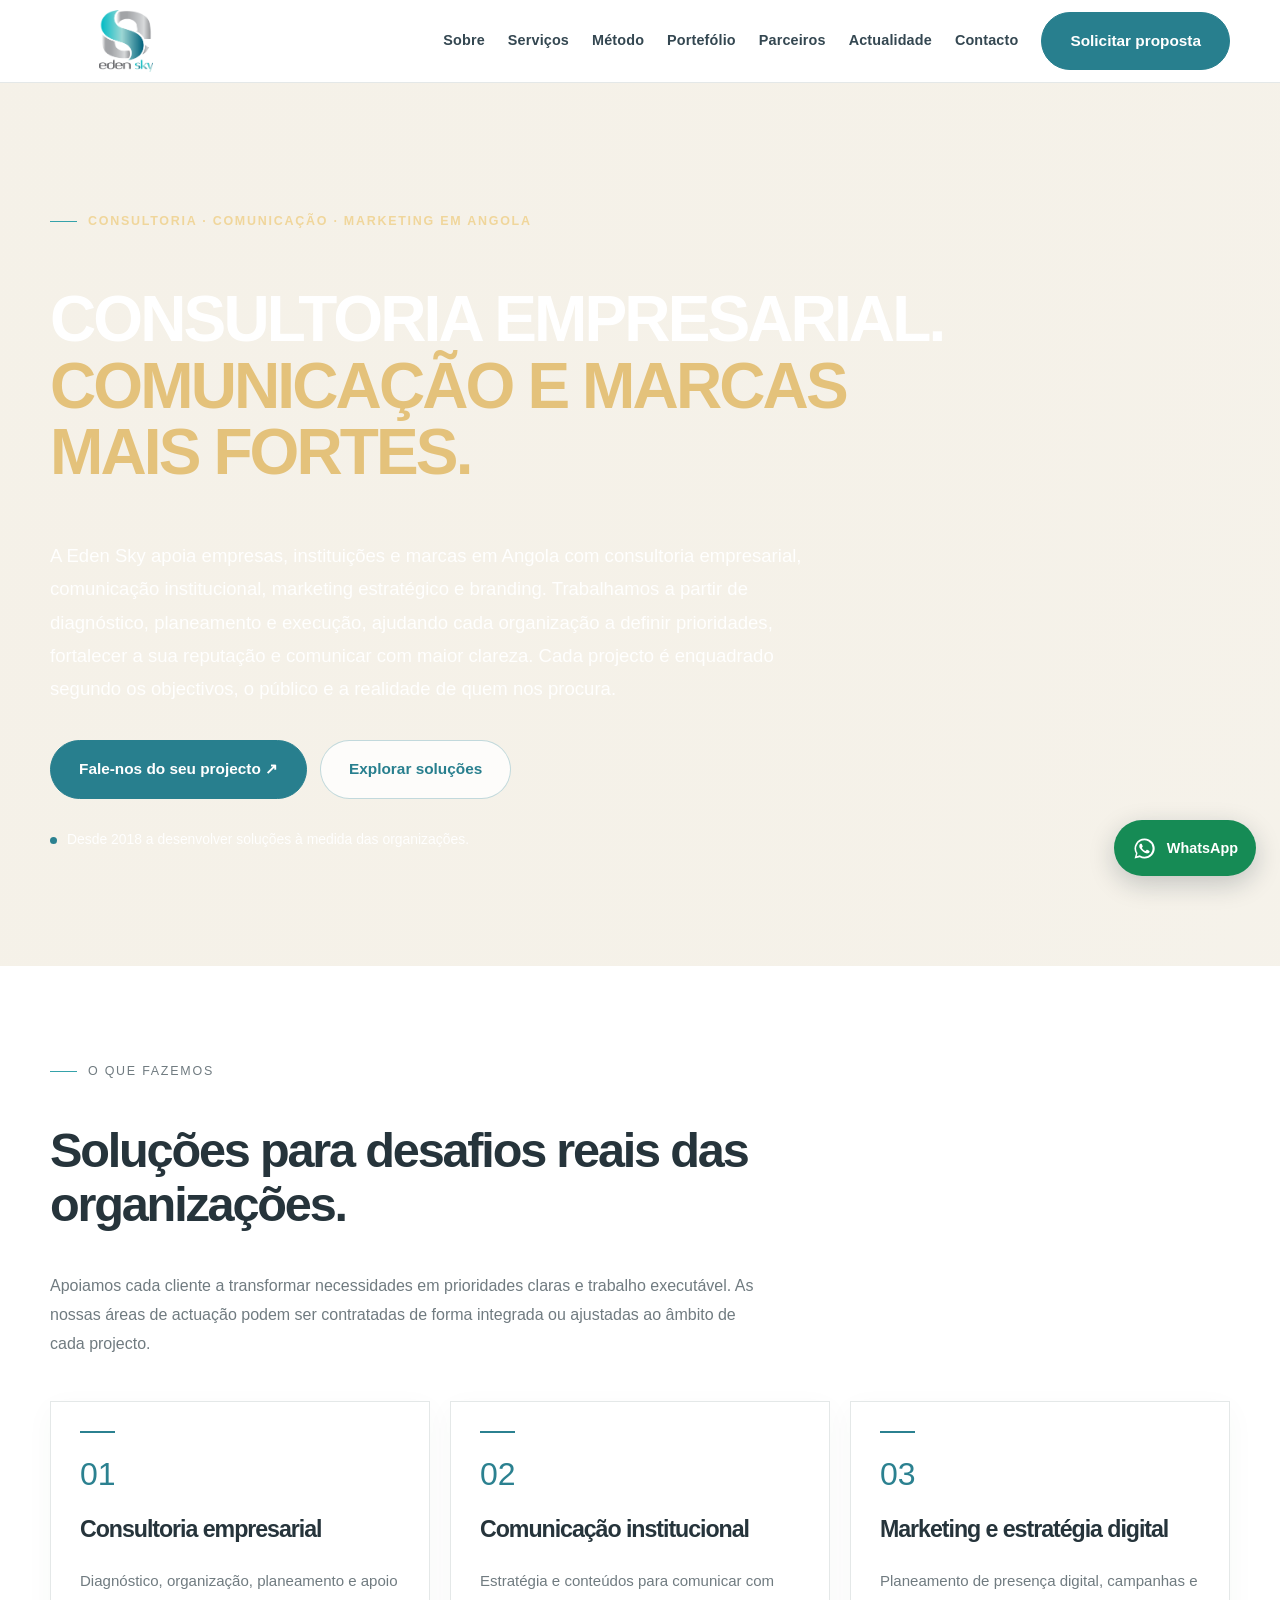
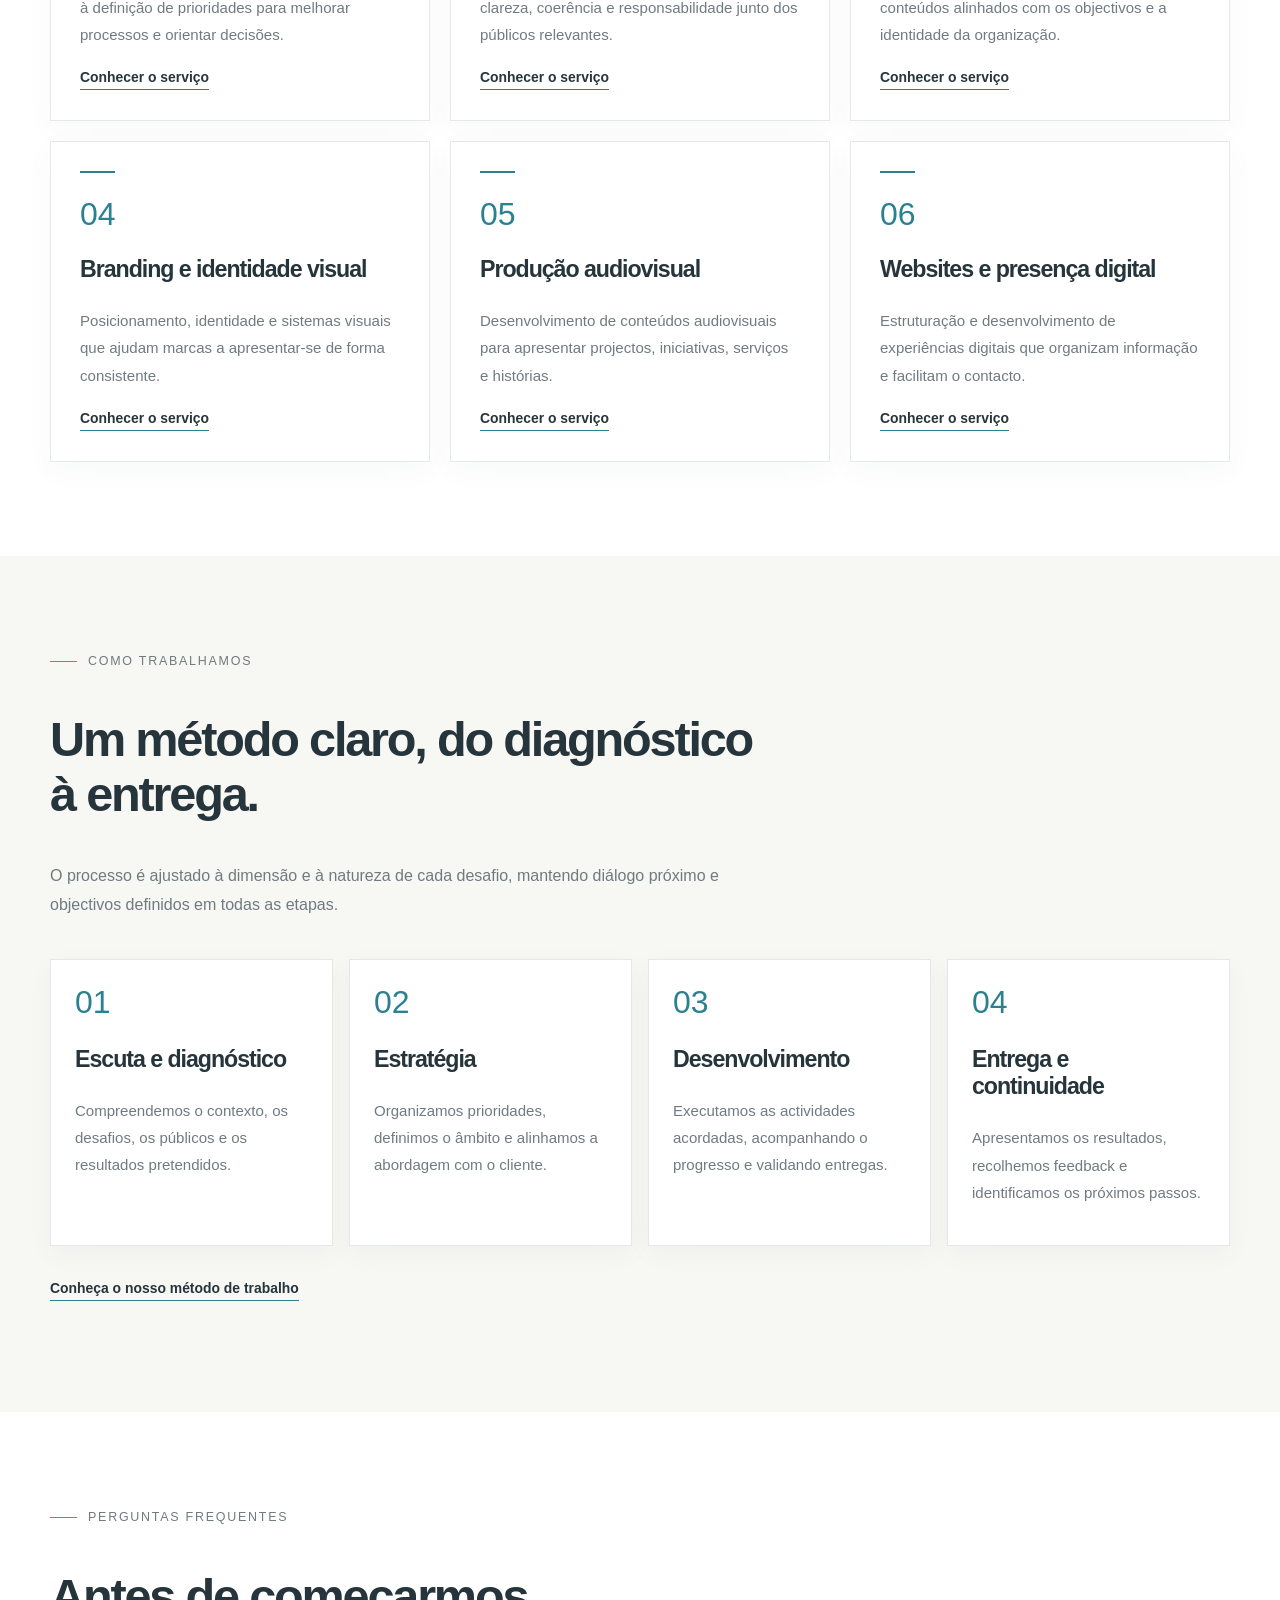
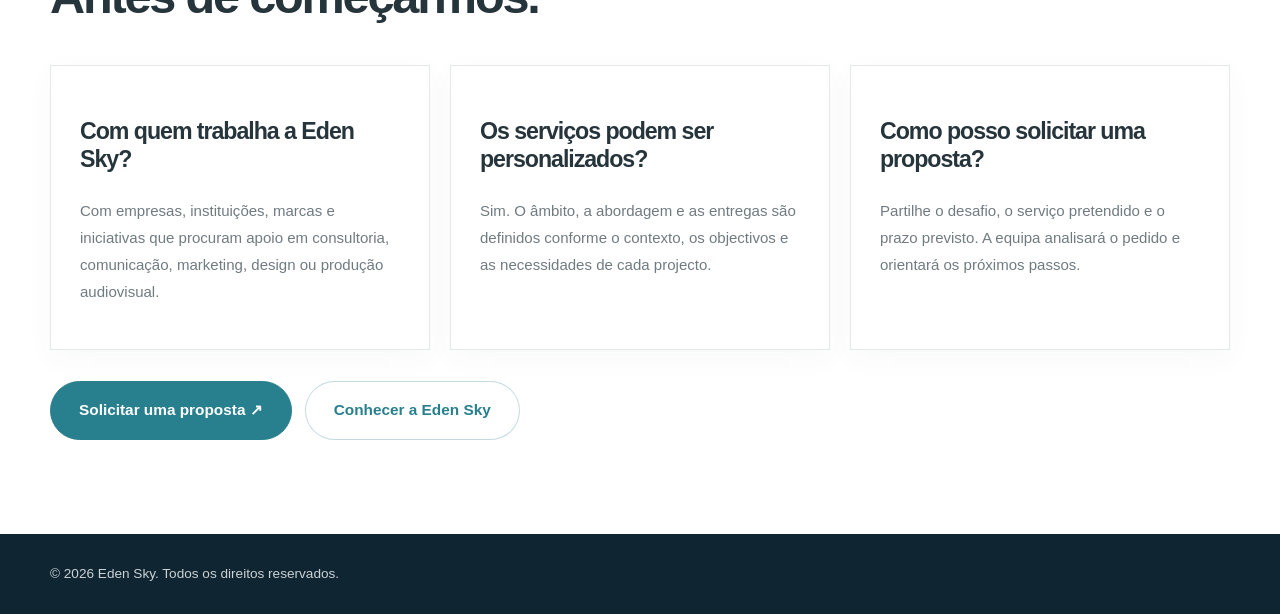
==== index.html @ 1483eb72 "perf: prioritize critical homepage assets" ====
<!doctype html>
<html lang="pt-AO">
<head>
<meta charset="utf-8">
<meta name="viewport" content="width=device-width,initial-scale=1,viewport-fit=cover">
<meta name="theme-color" content="#174A3B">
<meta name="color-scheme" content="light">
<meta name="robots" content="index,follow">
<title>Consultoria Empresarial e Comunicação em Angola | Eden Sky</title>
<meta name="description" content="Consultoria empresarial, comunicação institucional, marketing e branding em Angola. A Eden Sky fortalece marcas com estratégia e soluções digitais.">
<meta property="og:type" content="website">
<meta property="og:locale" content="pt_AO">
<meta name="twitter:title" content="Eden Sky — Sua marca, nosso compromisso">
<meta name="twitter:description" content="Estratégia, criatividade e comunicação para impulsionar organizações.">
<link rel="canonical" href="https://www.edensky.co.ao/">
<meta property="og:url" content="https://www.edensky.co.ao/">
<meta name="twitter:image" content="https://raw.githubusercontent.com/nadbeatz/edensky/main/26412A63-7F95-4921-A54F-D824207280FA.png">
<meta property="og:title" content="Eden Sky | Consultoria Empresarial, Comunicação e Branding">
<meta property="og:description" content="Consultoria empresarial, comunicação institucional, marketing e branding para empresas, instituições e marcas em Angola.">
<meta property="og:image" content="https://raw.githubusercontent.com/nadbeatz/edensky/main/26412A63-7F95-4921-A54F-D824207280FA.png">
<meta name="twitter:card" content="summary_large_image">
<link rel="icon" type="image/png" href="/IMG_4649.png">

<link rel="preload" href="/assets/eden-sky-redesign.css" as="style"><link rel="stylesheet" href="/assets/eden-sky-redesign.css">

<script type="application/ld+json">
{
  "@context": "https://schema.org",
  "@graph": [
    {
      "@type": "Organization",
      "@id": "https://www.edensky.co.ao/#organization",
      "name": "Eden Sky",
      "url": "https://www.edensky.co.ao/",
      "description": "A Eden Sky oferece consultoria empresarial, comunicação institucional, marketing digital e branding em Angola. Estratégia e criatividade para fortalecer organizações e marcas.",
      "areaServed": {
        "@type": "Country",
        "name": "Angola"
      },
      "knowsAbout": [
        "Consultoria empresarial",
        "Comunicação institucional",
        "Marketing digital",
        "Branding",
        "Identidade visual",
        "Planeamento estratégico",
        "Produção audiovisual"
      ]
    },
    {
      "@type": "WebSite",
      "@id": "https://www.edensky.co.ao/#website",
      "name": "Eden Sky",
      "url": "https://www.edensky.co.ao/",
      "inLanguage": "pt-AO",
      "publisher": {
        "@id": "https://www.edensky.co.ao/#organization"
      }
    },
    {
      "@type": "WebPage",
      "@id": "https://www.edensky.co.ao/#webpage",
      "url": "https://www.edensky.co.ao/",
      "name": "Consultoria Empresarial e Comunicação em Angola | Eden Sky",
      "description": "A Eden Sky oferece consultoria empresarial, comunicação institucional, marketing digital e branding em Angola. Estratégia e criatividade para fortalecer organizações e marcas.",
      "inLanguage": "pt-AO",
      "isPartOf": {
        "@id": "https://www.edensky.co.ao/#website"
      },
      "about": {
        "@id": "https://www.edensky.co.ao/#organization"
      }
    },
    {
      "@type": "FAQPage",
      "mainEntity": [
        {
          "@type": "Question",
          "name": "Que tipo de organizações podem trabalhar com a Eden Sky?",
          "acceptedAnswer": {
            "@type": "Answer",
            "text": "Trabalhamos com organizações, instituições, marcas e iniciativas que procuram apoio em consultoria, comunicação, marketing, design ou produção audiovisual. O enquadramento é definido conforme cada necessidade."
          }
        },
        {
          "@type": "Question",
          "name": "Como posso solicitar uma proposta?",
          "acceptedAnswer": {
            "@type": "Answer",
            "text": "Entre em contacto e partilhe o objectivo, o serviço pretendido e, se possível, o prazo. A equipa poderá analisar o pedido e orientar os próximos passos."
          }
        },
        {
          "@type": "Question",
          "name": "A Eden Sky desenvolve soluções personalizadas?",
          "acceptedAnswer": {
            "@type": "Answer",
            "text": "Sim. A abordagem e as entregas são ajustadas ao contexto, aos objectivos e ao âmbito acordado para cada projecto."
          }
        },
        {
          "@type": "Question",
          "name": "Como começo a trabalhar convosco?",
          "acceptedAnswer": {
            "@type": "Answer",
            "text": "O primeiro passo é uma conversa para compreender o desafio. A partir daí, podem ser definidos o âmbito de trabalho e uma proposta adequada."
          }
        }
      ]
    }
  ]
}
</script>



</head>
<body>
<header class="site-header"><div class="wrap nav">
<a class="brand" href="/" aria-label="Eden Sky — início"><img src="/IMG_4649.png" alt="Logótipo Eden Sky" width="304" height="120" decoding="async" fetchpriority="high"></a>
<button class="menu-toggle" type="button" aria-expanded="false" aria-controls="nav-links" aria-label="Abrir menu">☰</button>
<nav class="nav-links" id="nav-links" aria-label="Navegação principal"><a href="/sobre/">Sobre</a><a href="/servicos/">Serviços</a><a href="/metodo/">Método</a><a href="/portfolio/">Portefólio</a><a href="/parceiros/">Parceiros</a><a href="/actualidade/">Actualidade</a><a href="/contacto/">Contacto</a><a class="btn" href="/contacto/#pedido">Solicitar proposta</a></nav>
</div></header>
<main id="inicio">
<section class="hero hero-clean hero-home"><div class="wrap hero-grid"><div class="hero-copy-block">
<p class="eyebrow">Consultoria · Comunicação · Marketing em Angola</p>
<h1>CONSULTORIA EMPRESARIAL. <span>COMUNICAÇÃO E MARCAS MAIS FORTES.</span></h1>
<p class="hero-copy">A Eden Sky apoia empresas, instituições e marcas em Angola com consultoria empresarial, comunicação institucional, marketing estratégico e branding. Trabalhamos a partir de diagnóstico, planeamento e execução, ajudando cada organização a definir prioridades, fortalecer a sua reputação e comunicar com maior clareza. Cada projecto é enquadrado segundo os objectivos, o público e a realidade de quem nos procura.</p>
<div class="hero-actions"><a class="btn" href="/contacto/#pedido">Fale-nos do seu projecto ↗</a><a class="btn outline" href="/servicos/">Explorar soluções</a></div>
<div class="hero-proof"><i></i><span>Desde 2018 a desenvolver soluções à medida das organizações.</span></div>
</div></div></section>
<section class="section" aria-labelledby="solucoes-title"><div class="wrap">
<div class="section-intro"><p class="eyebrow">O que fazemos</p><h2 id="solucoes-title">Soluções para desafios reais das organizações.</h2><p>Apoiamos cada cliente a transformar necessidades em prioridades claras e trabalho executável. As nossas áreas de actuação podem ser contratadas de forma integrada ou ajustadas ao âmbito de cada projecto.</p></div>
<div class="grid">
<article class="service"><span class="num">01</span><h3>Consultoria empresarial</h3><p>Diagnóstico, organização, planeamento e apoio à definição de prioridades para melhorar processos e orientar decisões.</p><a class="text-link" href="/servicos/">Conhecer o serviço</a></article>
<article class="service"><span class="num">02</span><h3>Comunicação institucional</h3><p>Estratégia e conteúdos para comunicar com clareza, coerência e responsabilidade junto dos públicos relevantes.</p><a class="text-link" href="/servicos/">Conhecer o serviço</a></article>
<article class="service"><span class="num">03</span><h3>Marketing e estratégia digital</h3><p>Planeamento de presença digital, campanhas e conteúdos alinhados com os objectivos e a identidade da organização.</p><a class="text-link" href="/servicos/">Conhecer o serviço</a></article>
<article class="service"><span class="num">04</span><h3>Branding e identidade visual</h3><p>Posicionamento, identidade e sistemas visuais que ajudam marcas a apresentar-se de forma consistente.</p><a class="text-link" href="/servicos/">Conhecer o serviço</a></article>
<article class="service"><span class="num">05</span><h3>Produção audiovisual</h3><p>Desenvolvimento de conteúdos audiovisuais para apresentar projectos, iniciativas, serviços e histórias.</p><a class="text-link" href="/servicos/">Conhecer o serviço</a></article>
<article class="service"><span class="num">06</span><h3>Websites e presença digital</h3><p>Estruturação e desenvolvimento de experiências digitais que organizam informação e facilitam o contacto.</p><a class="text-link" href="/servicos/">Conhecer o serviço</a></article>
</div></div></section>
<section class="section ivory" aria-labelledby="metodo-title"><div class="wrap">
<div class="section-intro"><p class="eyebrow">Como trabalhamos</p><h2 id="metodo-title">Um método claro, do diagnóstico à entrega.</h2><p>O processo é ajustado à dimensão e à natureza de cada desafio, mantendo diálogo próximo e objectivos definidos em todas as etapas.</p></div>
<div class="process-grid">
<article class="step"><span>01</span><h3>Escuta e diagnóstico</h3><p>Compreendemos o contexto, os desafios, os públicos e os resultados pretendidos.</p></article>
<article class="step"><span>02</span><h3>Estratégia</h3><p>Organizamos prioridades, definimos o âmbito e alinhamos a abordagem com o cliente.</p></article>
<article class="step"><span>03</span><h3>Desenvolvimento</h3><p>Executamos as actividades acordadas, acompanhando o progresso e validando entregas.</p></article>
<article class="step"><span>04</span><h3>Entrega e continuidade</h3><p>Apresentamos os resultados, recolhemos feedback e identificamos os próximos passos.</p></article>
</div><p style="margin-top:28px"><a class="text-link" href="/metodo/">Conheça o nosso método de trabalho</a></p>
</div></section>
<section class="section" aria-labelledby="faq-title"><div class="wrap">
<div class="section-intro"><p class="eyebrow">Perguntas frequentes</p><h2 id="faq-title">Antes de começarmos.</h2></div>
<div class="grid">
<article class="card"><h3>Com quem trabalha a Eden Sky?</h3><p>Com empresas, instituições, marcas e iniciativas que procuram apoio em consultoria, comunicação, marketing, design ou produção audiovisual.</p></article>
<article class="card"><h3>Os serviços podem ser personalizados?</h3><p>Sim. O âmbito, a abordagem e as entregas são definidos conforme o contexto, os objectivos e as necessidades de cada projecto.</p></article>
<article class="card"><h3>Como posso solicitar uma proposta?</h3><p>Partilhe o desafio, o serviço pretendido e o prazo previsto. A equipa analisará o pedido e orientará os próximos passos.</p></article>
</div><div class="hero-actions"><a class="btn" href="/contacto/#pedido">Solicitar uma proposta ↗</a><a class="btn secondary" href="/sobre/">Conhecer a Eden Sky</a></div>
</div></section>
</main>
<footer><div class="wrap foot"><span>© <span id="year">2026</span> Eden Sky. Todos os direitos reservados.</span></div></footer>



<a class="whatsapp-float" href="https://wa.me/244923914152?text=Olá%20Eden%20Sky!%20Gostaria%20de%20mais%20informações." target="_blank" rel="noopener noreferrer" aria-label="Falar com a Eden Sky pelo WhatsApp">
 <svg viewBox="0 0 32 32" aria-hidden="true"><path d="M16.02 3.2A12.72 12.72 0 0 0 5.08 22.4L3.3 28.9l6.66-1.75A12.8 12.8 0 1 0 16.02 3.2Zm0 23.3c-1.98 0-3.92-.53-5.62-1.54l-.4-.24-3.95 1.04 1.05-3.85-.26-.42a10.5 10.5 0 1 1 9.18 5.01Zm5.76-7.87c-.32-.16-1.9-.94-2.2-1.05-.3-.11-.52-.16-.74.16-.22.32-.84 1.05-1.03 1.27-.19.22-.38.24-.7.08-.32-.16-1.36-.5-2.6-1.6-.96-.85-1.6-1.9-1.79-2.22-.19-.32-.02-.5.14-.66.14-.14.32-.38.49-.57.16-.19.22-.32.32-.54.11-.22.06-.4-.03-.57-.08-.16-.73-1.75-1-2.4-.26-.63-.53-.54-.73-.55h-.62c-.22 0-.57.08-.87.4-.3.32-1.14 1.11-1.14 2.7s1.17 3.13 1.33 3.35c.16.22 2.3 3.52 5.57 4.94.78.34 1.39.55 1.86.7.78.25 1.49.21 2.05.13.63-.1 1.9-.78 2.17-1.54.27-.76.27-1.41.19-1.55-.08-.14-.3-.22-.62-.38Z"/></svg>
 <span>WhatsApp</span>
</a>

<script src="/assets/js/cms-public.js" defer></script>
<script>
(()=>{const b=document.querySelector('.menu-toggle'),n=document.querySelector('.nav-links');if(!b||!n)return;const close=()=>{n.classList.remove('open');b.setAttribute('aria-expanded','false');b.setAttribute('aria-label','Abrir menu');document.body.classList.remove('menu-open')};b.addEventListener('click',()=>{const open=n.classList.toggle('open');b.setAttribute('aria-expanded',String(open));b.setAttribute('aria-label',open?'Fechar menu':'Abrir menu');document.body.classList.toggle('menu-open',open)});n.querySelectorAll('a').forEach(a=>a.addEventListener('click',close));document.addEventListener('keydown',e=>{if(e.key==='Escape')close()});window.addEventListener('resize',()=>{if(window.innerWidth>760)close()})})();
</script></body></html>
---- assets/eden-sky-redesign.css ----
:root{--navy:#174A3B;--navy-2:#205B46;--gold:#b69a67;--ivory:#f5f1e8;--white:#fff;--ink:#25323a;--muted:#68747a;--line:#e7e1d6;--shadow:0 18px 50px rgba(23,74,59,.08);--serif:Georgia,"Times New Roman",serif;--sans:"DM Sans",Arial,sans-serif}
*{box-sizing:border-box}html{scroll-behavior:smooth;scroll-padding-top:88px}body{margin:0;background:#fff;color:var(--ink);font:16px/1.72 var(--sans);-webkit-font-smoothing:antialiased}img{max-width:100%;height:auto}a{color:inherit}button,input,select,textarea{font:inherit}.wrap{width:min(1180px,calc(100% - 52px));margin-inline:auto}.site-header{position:sticky;top:0;z-index:100;background:rgba(255,255,255,.96);backdrop-filter:blur(14px);border-bottom:1px solid var(--line)}.nav{height:82px;display:flex;align-items:center;justify-content:space-between;gap:26px}.brand img{width:152px;max-height:62px;object-fit:contain;display:block}.nav-links{display:flex;align-items:center;gap:clamp(14px,1.8vw,27px)}.nav-links a:not(.btn){text-decoration:none;color:#344751;font-size:.9rem;font-weight:600;letter-spacing:.01em}.nav-links a[aria-current=page],.nav-links a:not(.btn):hover{color:var(--gold)}.btn{display:inline-flex;align-items:center;justify-content:center;min-height:48px;padding:12px 22px;border-radius:2px;border:1px solid var(--navy);background:var(--navy);color:white;text-decoration:none;font-size:.85rem;font-weight:700;letter-spacing:.035em;transition:background .2s,border-color .2s,transform .2s}.btn:hover{background:var(--navy-2);border-color:var(--navy-2);transform:translateY(-1px)}.btn.secondary{background:transparent;color:var(--navy);border-color:#b8b1a4}.btn.secondary:hover{background:var(--ivory)}.menu-toggle{display:none;border:1px solid var(--line);background:#fff;border-radius:2px;width:46px;height:46px;color:var(--navy);font-size:1.35rem}.hero{position:relative;isolation:isolate;overflow:hidden;background:var(--ivory);padding:102px 0 90px}.hero:before{content:"";position:absolute;inset:0;z-index:-1;background:linear-gradient(90deg,rgba(245,241,232,.97) 0%,rgba(245,241,232,.92) 48%,rgba(245,241,232,.58) 100%)}.hero:after{content:"";position:absolute;z-index:-1;right:0;top:0;width:38%;height:100%;background:linear-gradient(135deg,transparent 0 48%,rgba(182,154,103,.13) 48% 49%,transparent 49% 100%)}.hero-grid{display:grid;grid-template-columns:1.15fr .85fr;align-items:center;gap:60px}.hero h1,.page-hero h1{font:normal clamp(2.8rem,5vw,5.25rem)/1.04 var(--serif);letter-spacing:-.035em;color:var(--navy);max-width:790px}.hero h1 span,.page-hero h1 span{color:var(--gold)}.eyebrow{margin:0 0 19px;color:#8a7144;font-size:.72rem;font-weight:800;letter-spacing:.19em;text-transform:uppercase}.eyebrow:before{content:"";display:inline-block;width:27px;height:1px;background:var(--gold);vertical-align:middle;margin-right:11px}.hero-copy,.lead{max-width:650px;color:#56636a;font-size:1.08rem;margin:21px 0 0}.hero-actions{display:flex;gap:13px;flex-wrap:wrap;margin-top:31px}.hero-proof{margin-top:30px;color:#657078;font-size:.87rem}.hero-proof:before{content:"";display:inline-block;width:7px;height:7px;margin-right:10px;border-radius:50%;background:var(--gold)}.hero-visual{min-height:390px;position:relative;display:flex;align-items:center;justify-content:center}.hero-visual img{width:100%;max-height:410px;object-fit:cover;box-shadow:var(--shadow);border:10px solid rgba(255,255,255,.8)}.section{padding:94px 0}.section.ivory{background:var(--ivory)}.section.dark{background:var(--navy);color:#fff}.section.dark h2,.section.dark h3{color:#fff}.section h2{font:normal clamp(2.1rem,3.8vw,3.5rem)/1.12 var(--serif);color:var(--navy);letter-spacing:-.02em}.section h3{font:normal 1.45rem/1.22 var(--serif);color:var(--navy)}.section-intro{max-width:720px}.section-intro p{color:var(--muted)}.grid{display:grid;grid-template-columns:repeat(3,minmax(0,1fr));gap:20px;margin-top:42px}.card,.service,.step,.work-card,.partner-card{padding:29px;background:#fff;border:1px solid var(--line);box-shadow:0 8px 28px rgba(23,74,59,.035)}.card .num,.num{font:normal 2rem var(--serif);color:var(--gold);display:block;margin-bottom:18px}.card p,.service p,.step p,.work-card p,.partner-card p{color:var(--muted);font-size:.94rem}.service{position:relative;min-height:250px;transition:transform .2s,box-shadow .2s}.service:hover,.work-card:hover{transform:translateY(-3px);box-shadow:var(--shadow)}.service:before{content:"";display:block;width:35px;height:2px;background:var(--gold);margin-bottom:23px}.text-link{color:var(--navy);font-size:.87rem;font-weight:700;text-decoration:none;border-bottom:1px solid var(--gold);padding-bottom:4px}.process-grid{display:grid;grid-template-columns:repeat(4,minmax(0,1fr));gap:16px;margin-top:40px}.step{padding:24px}.step span{font:normal 2rem var(--serif);color:var(--gold)}.portfolio-head{display:flex;align-items:end;justify-content:space-between;gap:24px}.portfolio-grid{display:grid;grid-template-columns:repeat(3,minmax(0,1fr));gap:20px;margin-top:38px}.work-card{padding:0;overflow:hidden;transition:transform .2s,box-shadow .2s}.work-art{min-height:190px;background:linear-gradient(135deg,#e9e2d4,#f8f5ee);display:flex;align-items:end;padding:23px}.work-art strong{font:normal 1.8rem var(--serif);color:var(--navy)}.work-meta{padding:23px}.work-meta small{font-size:.7rem;letter-spacing:.14em;color:#967a49;text-transform:uppercase;font-weight:800}.work-meta h3{margin-top:8px}.partner-grid{display:grid;grid-template-columns:repeat(4,minmax(0,1fr));gap:13px;margin-top:32px}.partner-grid span{display:flex;align-items:center;justify-content:center;text-align:center;min-height:80px;padding:17px;border:1px solid var(--line);background:white;color:#51616a;font-size:.86rem;font-weight:600}.contact-section{background:var(--ivory)}.contact-grid{display:grid;grid-template-columns:1fr 1fr;gap:45px;align-items:start}.contact-list{list-style:none;margin:25px 0 0;padding:0}.contact-list li{margin:10px 0;color:#58656c}.contact-list a{color:var(--navy);font-weight:700;text-decoration:none}.form-card{background:#fff;border:1px solid var(--line);padding:32px;box-shadow:var(--shadow)}.form-card>p{color:var(--muted);margin:9px 0 22px}.form-grid{display:grid;grid-template-columns:1fr 1fr;gap:14px}.field{display:grid;gap:7px;margin:9px 0}.field.full{grid-column:1/-1}.field label{font-size:.82rem;font-weight:700;color:#41525b}.field input,.field select,.field textarea{width:100%;padding:12px 13px;border:1px solid #dcd7cd;border-radius:0;background:#fff;color:var(--ink);min-height:47px}.field textarea{min-height:120px;resize:vertical}.form-card .btn{width:100%;margin-top:13px}.form-hint{font-size:.77rem;color:var(--muted);margin-top:12px}.form-status{min-height:1.4em;color:#315b48;font-weight:700;font-size:.86rem;margin-top:12px}footer{padding:28px 0;background:#102532;color:#cbd2d3;font-size:.85rem}footer .foot{display:flex;align-items:center;justify-content:space-between;gap:16px;flex-wrap:wrap}footer a{color:#d8c49d;text-decoration:none}.page-hero{padding:85px 0 68px;background:var(--ivory);border-bottom:1px solid var(--line)}.page-hero .lead{max-width:780px}.mist{background:#f8f7f3}

/* Hero backgrounds — visual identity */
.hero-home,.page-hero.contact-hero,.page-hero.method-hero{position:relative;isolation:isolate;overflow:hidden;background-size:cover;background-position:center;background-repeat:no-repeat;border-bottom:0}
.hero-home{background-image:url("/26412A63-7F95-4921-A54F-D824207280FA.png");padding:118px 0 104px;min-height:560px;display:flex;align-items:center}
.hero-home:before,.page-hero.contact-hero:before,.page-hero.method-hero:before{content:"";position:absolute;inset:0;z-index:-1}
.hero-home:before{background:linear-gradient(90deg,rgba(5,39,31,.86) 0%,rgba(5,39,31,.67) 48%,rgba(5,39,31,.16) 100%)}
.hero-home:after{display:none}
.hero-home .hero-grid{grid-template-columns:minmax(0,1fr)}
.hero-home .hero-copy-block{max-width:790px}
.hero-home h1,.page-hero.contact-hero h1,.page-hero.method-hero h1{color:#fff}
.hero-home h1 span,.page-hero.contact-hero h1 span,.page-hero.method-hero h1 span{color:#e4c27b}
.hero-home .eyebrow,.page-hero.contact-hero .eyebrow,.page-hero.method-hero .eyebrow{color:#f0d69b}
.hero-home .hero-copy,.hero-home .hero-proof,.page-hero.contact-hero .lead,.page-hero.method-hero .lead{color:rgba(255,255,255,.94)}
.page-hero.contact-hero{background-image:url("/4AC8A320-0DA1-49CF-8B8D-DD6BD84B1FF9.png");padding:112px 0 94px;min-height:440px;display:flex;align-items:center}
.page-hero.method-hero{background-image:url("/method-strategy.webp");padding:112px 0 94px;min-height:440px;display:flex;align-items:center}
.page-hero.contact-hero:before{background:linear-gradient(90deg,rgba(5,39,31,.88) 0%,rgba(5,39,31,.70) 52%,rgba(5,39,31,.25) 100%)}
.page-hero.method-hero:before{background:linear-gradient(90deg,rgba(5,39,31,.88) 0%,rgba(5,39,31,.70) 52%,rgba(5,39,31,.25) 100%)}
.page-hero.contact-hero .wrap,.page-hero.method-hero .wrap{position:relative;z-index:1;width:min(100% - 44px,1180px)}
@media(max-width:760px){
 .hero-home{min-height:510px;padding:84px 0 72px;background-position:58% center}
 .page-hero.contact-hero,.page-hero.method-hero{min-height:390px;padding:76px 0 62px;background-position:center}
 .hero-home .hero-copy,.page-hero.contact-hero .lead,.page-hero.method-hero .lead{font-size:1rem}
}

@media(max-width:950px){.nav-links{gap:12px}.nav-links a:not(.btn){font-size:.83rem}.hero-grid{gap:35px}.process-grid{grid-template-columns:repeat(2,1fr)}}
@media(max-width:760px){.wrap{width:calc(100% - 34px)}.nav{height:70px}.brand img{width:125px;max-height:52px}.menu-toggle{display:grid;place-items:center}.nav-links{display:none;position:absolute;top:70px;left:0;right:0;padding:13px 22px 23px;background:#fff;border-bottom:1px solid var(--line);box-shadow:0 16px 30px rgba(23,74,59,.12);flex-direction:column;align-items:stretch;gap:0;max-height:calc(100dvh - 70px);overflow:auto}.nav-links.open{display:flex}.nav-links a:not(.btn){min-height:48px;padding:12px 3px;border-bottom:1px solid var(--line);font-size:.98rem}.nav-links .btn{margin-top:14px}.hero{padding:66px 0 58px}.hero-grid{grid-template-columns:1fr;gap:30px}.hero h1,.page-hero h1{font-size:clamp(2.6rem,11vw,4rem)}.hero-visual{min-height:0;max-height:300px;overflow:hidden}.hero-visual img{max-height:300px}.section{padding:65px 0}.grid,.portfolio-grid,.contact-grid{grid-template-columns:1fr;gap:14px}.service,.card,.step{padding:23px}.process-grid{grid-template-columns:1fr 1fr}.partner-grid{grid-template-columns:repeat(2,minmax(0,1fr))}.form-card{padding:22px}.form-grid{grid-template-columns:1fr}.field.full{grid-column:auto}.portfolio-head{display:block}.hero-actions .btn{width:100%}.page-hero{padding:62px 0 48px}footer .foot{align-items:flex-start;flex-direction:column}}
@media(max-width:390px){.process-grid,.partner-grid{grid-template-columns:1fr}.hero h1,.page-hero h1{font-size:2.5rem}}
@media(prefers-reduced-motion:reduce){html{scroll-behavior:auto}*,*:before,*:after{transition:none!important}}

/* Eden Sky — Home: composição editorial e responsiva */
.hero{position:relative;isolation:isolate;overflow:hidden}
.hero-grid{grid-template-columns:minmax(0,1.08fr) minmax(300px,.92fr);gap:clamp(34px,6vw,88px);align-items:center}
.hero-visual{position:relative;width:100%;max-width:570px;margin:0;justify-self:end;isolation:isolate;min-height:0;display:block}
.hero-main-image{display:block;width:100%;aspect-ratio:1.16/1;max-height:none;object-fit:cover;object-position:center;border-radius:24px;box-shadow:0 28px 75px rgba(20,75,87,.19);border:8px solid rgba(255,255,255,.86)}
.hero-image-caption{position:absolute;left:-28px;bottom:28px;display:flex;align-items:center;gap:13px;padding:15px 20px;border:1px solid rgba(255,255,255,.8);border-radius:14px;background:rgba(255,255,255,.96);box-shadow:0 15px 42px rgba(20,75,87,.16);backdrop-filter:blur(12px)}
.caption-mark{display:grid;place-items:center;width:43px;height:43px;border-radius:10px;background:linear-gradient(135deg,#28745A,#174A3B);color:white;font:800 .9rem Manrope}
.hero-image-caption strong,.hero-image-caption small{display:block}
.hero-image-caption strong{font:800 .9rem Manrope;color:var(--ink)}
.hero-image-caption small{margin-top:3px;color:var(--muted);font-size:.76rem}
.hero-detail-image{position:absolute;z-index:2;right:-24px;top:-24px;width:118px;height:118px;object-fit:cover;border:7px solid white;border-radius:18px;box-shadow:0 12px 35px rgba(20,75,87,.18)}
.hero-tag{position:absolute;right:max(26px,calc((100vw - 1180px)/2));top:28px;color:#8a7144;font-size:.65rem;font-weight:800;letter-spacing:.2em}
.hero-orbit{position:absolute;right:-130px;top:50px;width:380px;height:380px;border:1px solid rgba(182,154,103,.18);border-radius:50%;pointer-events:none}
.hero-orbit span{position:absolute;inset:32px;border:1px solid rgba(182,154,103,.13);border-radius:50%}
@media(max-width:920px){.hero-grid{grid-template-columns:1fr}.hero-visual{justify-self:center;max-width:520px;margin:4px auto 0}.hero-image-caption{left:12px}.hero-tag{display:none}}
@media(max-width:760px){.hero-visual{width:100%;max-width:440px;margin-top:12px}.hero-main-image{aspect-ratio:1.18/1;border-radius:18px}.hero-detail-image{width:82px;height:82px;right:-7px;top:-12px;border-width:5px;border-radius:14px}.hero-image-caption{left:9px;bottom:12px;padding:10px 13px;gap:9px;border-radius:11px}.caption-mark{width:35px;height:35px;border-radius:8px;font-size:.75rem}.hero-image-caption strong{font-size:.8rem}.hero-image-caption small{font-size:.68rem}}
@media(max-width:390px){.hero-detail-image{width:70px;height:70px}.hero-image-caption{padding:9px 10px}.hero-image-caption small{max-width:165px}}


/* Home simplificada: sem imagens pesadas nem fontes externas */
.hero-clean{padding:clamp(76px,10vw,132px) 0 clamp(76px,9vw,116px);background:var(--ivory)}
.hero-clean:before{background:linear-gradient(110deg,rgba(245,241,232,.99),rgba(245,241,232,.94) 72%,rgba(245,241,232,.82))}
.hero-clean:after{width:24%;opacity:.55}
.hero-clean .hero-grid{display:block;max-width:1180px}
.hero-clean .hero-copy-block{max-width:930px}
.hero-clean .hero h1{max-width:880px}
.hero-clean .hero-copy{max-width:790px}
.hero-clean .hero-actions{margin-top:34px}
.hero-clean .hero-proof{margin-top:28px}
@media(max-width:760px){.hero-clean{padding:68px 0 64px}.hero-clean .hero-copy-block{max-width:none}.hero-clean .hero-actions{gap:10px}.hero-clean .hero-actions .btn{width:100%}}

/* Botão flutuante WhatsApp — tamanho e posicionamento responsivos */
.whatsapp-float{
  position:fixed;right:24px;bottom:24px;z-index:120;
  display:inline-flex;align-items:center;justify-content:center;gap:10px;
  min-width:56px;min-height:56px;padding:0 18px;
  border:0;border-radius:999px;background:#168b55;color:#fff;
  box-shadow:0 8px 26px rgba(16,37,50,.22);
  font:600 .9rem/1 var(--sans);text-decoration:none;
  transition:transform .2s ease,background .2s ease,box-shadow .2s ease;
}
.whatsapp-float:hover{background:#117747;color:#fff;transform:translateY(-2px);box-shadow:0 11px 30px rgba(16,37,50,.26)}
.whatsapp-float:focus-visible{outline:3px solid #b69a67;outline-offset:4px}
.whatsapp-float svg{display:block;flex:0 0 25px;width:25px;height:25px;max-width:25px;max-height:25px;fill:currentColor}
.whatsapp-float span{display:inline}
@media(max-width:600px){
  .whatsapp-float{right:16px;bottom:16px;min-width:54px;min-height:54px;padding:0 16px}
}


/* Actualidade — imagem editorial existente no repositório */
.page-hero.actualidade-hero{
  position:relative;isolation:isolate;overflow:hidden;min-height:420px;
  display:flex;align-items:center;
  background-image:linear-gradient(90deg,rgba(5,39,31,.90) 0%,rgba(5,39,31,.72) 52%,rgba(5,39,31,.22) 100%),url("/5A443C2A-9CD9-44D0-BDE6-1D3EEC86AE5A.png");
  background-size:cover;background-position:center;border-bottom:0;
}
.page-hero.actualidade-hero .eyebrow{color:#ead7a9}
.page-hero.actualidade-hero h1{color:#fff}
.page-hero.actualidade-hero h1 span{color:#e4c27b}
.page-hero.actualidade-hero .lead{color:rgba(255,255,255,.94)}
@media(max-width:760px){.page-hero.actualidade-hero{min-height:360px;background-position:58% center}}


/* Eden Sky — tipografia e linguagem visual inspiradas nas referências fornecidas */
@import url('https://fonts.googleapis.com/css2?family=Montserrat:wght@400;500;600;700;800;900&display=swap');

:root{
  --navy:#26343b;
  --navy-2:#1f7180;
  --gold:#2b8190;
  --ivory:#f7f7f4;
  --ink:#26343b;
  --muted:#707b80;
  --line:#e4e8e8;
  --shadow:0 18px 50px rgba(38,52,59,.09);
  --sans:'Montserrat',Arial,sans-serif;
  --serif:'Montserrat',Arial,sans-serif;
}
html,body,button,input,select,textarea{font-family:'Montserrat',Arial,sans-serif}
body{font-size:16px;line-height:1.75;color:#26343b}
h1,h2,h3,h4,.hero h1,.page-hero h1,.section h2,.section h3{
  font-family:'Montserrat',Arial,sans-serif;
  letter-spacing:-.045em;
}
.hero h1,.page-hero h1{
  font-weight:900;
  line-height:1.04;
  text-transform:uppercase;
  max-width:1000px;
}
.section h2{font-weight:800;line-height:1.12}
.section h3{font-weight:750;line-height:1.2}
.eyebrow{
  color:#287d8c;
  font-size:.78rem;
  font-weight:800;
  letter-spacing:.14em;
}
.eyebrow:before{background:#35a2aa}
.hero-copy,.lead,.section-intro p,.card p,.service p,.step p,.work-card p,.partner-card p{
  font-family:'Montserrat',Arial,sans-serif;
  color:#707b80;
  font-weight:400;
  line-height:1.8;
}
.hero-copy,.lead{font-size:clamp(1.02rem,1.45vw,1.22rem)}
.btn{
  min-height:58px;
  padding:15px 28px;
  border-radius:999px;
  background:#287f8e;
  border-color:#287f8e;
  font-family:'Montserrat',Arial,sans-serif;
  font-size:.96rem;
  font-weight:700;
  letter-spacing:0;
  text-transform:none;
}
.btn:hover{background:#216c79;border-color:#216c79}
.btn.secondary,.btn.outline{
  background:rgba(255,255,255,.78);
  color:#287f8e;
  border:1px solid rgba(40,127,142,.28);
}
.btn.secondary:hover,.btn.outline:hover{background:#edf5f5}
.nav-links a:not(.btn){font-family:'Montserrat',Arial,sans-serif;font-weight:600}
.partner-grid span{font-family:'Montserrat',Arial,sans-serif}
@media(max-width:760px){
  .hero h1,.page-hero h1{font-size:clamp(2.55rem,10.8vw,4.2rem);line-height:1.06}
  .hero-copy,.lead{font-size:1rem;line-height:1.8}
  .eyebrow{font-size:.69rem;letter-spacing:.11em}
  .btn{min-height:58px;font-size:.92rem}
}


/* Cabeçalho móvel compacto — logótipo alinhado à esquerda como na referência */
@media(max-width:760px){
  .site-header{height:80px;min-height:80px}
  .site-header .nav{
    height:80px;
    min-height:80px;
    padding-top:0;
    padding-bottom:0;
    align-items:center;
    justify-content:space-between;
  }
  .site-header .brand{
    display:flex;
    flex:0 0 auto;
    align-items:center;
    justify-content:flex-start;
    height:100%;
    min-width:0;
  }
  .site-header .brand img{
    display:block;
    width:72px;
    height:58px;
    max-height:58px;
    object-fit:contain;
    object-position:left center;
  }
  .site-header .menu-toggle{
    flex:0 0 46px;
    width:46px;
    height:46px;
    margin-left:auto;
  }
  .site-header .nav-links{top:80px}
}
---- assets/eden-sky-redesign.css ----
:root{--navy:#174A3B;--navy-2:#205B46;--gold:#b69a67;--ivory:#f5f1e8;--white:#fff;--ink:#25323a;--muted:#68747a;--line:#e7e1d6;--shadow:0 18px 50px rgba(23,74,59,.08);--serif:Georgia,"Times New Roman",serif;--sans:"DM Sans",Arial,sans-serif}
*{box-sizing:border-box}html{scroll-behavior:smooth;scroll-padding-top:88px}body{margin:0;background:#fff;color:var(--ink);font:16px/1.72 var(--sans);-webkit-font-smoothing:antialiased}img{max-width:100%;height:auto}a{color:inherit}button,input,select,textarea{font:inherit}.wrap{width:min(1180px,calc(100% - 52px));margin-inline:auto}.site-header{position:sticky;top:0;z-index:100;background:rgba(255,255,255,.96);backdrop-filter:blur(14px);border-bottom:1px solid var(--line)}.nav{height:82px;display:flex;align-items:center;justify-content:space-between;gap:26px}.brand img{width:152px;max-height:62px;object-fit:contain;display:block}.nav-links{display:flex;align-items:center;gap:clamp(14px,1.8vw,27px)}.nav-links a:not(.btn){text-decoration:none;color:#344751;font-size:.9rem;font-weight:600;letter-spacing:.01em}.nav-links a[aria-current=page],.nav-links a:not(.btn):hover{color:var(--gold)}.btn{display:inline-flex;align-items:center;justify-content:center;min-height:48px;padding:12px 22px;border-radius:2px;border:1px solid var(--navy);background:var(--navy);color:white;text-decoration:none;font-size:.85rem;font-weight:700;letter-spacing:.035em;transition:background .2s,border-color .2s,transform .2s}.btn:hover{background:var(--navy-2);border-color:var(--navy-2);transform:translateY(-1px)}.btn.secondary{background:transparent;color:var(--navy);border-color:#b8b1a4}.btn.secondary:hover{background:var(--ivory)}.menu-toggle{display:none;border:1px solid var(--line);background:#fff;border-radius:2px;width:46px;height:46px;color:var(--navy);font-size:1.35rem}.hero{position:relative;isolation:isolate;overflow:hidden;background:var(--ivory);padding:102px 0 90px}.hero:before{content:"";position:absolute;inset:0;z-index:-1;background:linear-gradient(90deg,rgba(245,241,232,.97) 0%,rgba(245,241,232,.92) 48%,rgba(245,241,232,.58) 100%)}.hero:after{content:"";position:absolute;z-index:-1;right:0;top:0;width:38%;height:100%;background:linear-gradient(135deg,transparent 0 48%,rgba(182,154,103,.13) 48% 49%,transparent 49% 100%)}.hero-grid{display:grid;grid-template-columns:1.15fr .85fr;align-items:center;gap:60px}.hero h1,.page-hero h1{font:normal clamp(2.8rem,5vw,5.25rem)/1.04 var(--serif);letter-spacing:-.035em;color:var(--navy);max-width:790px}.hero h1 span,.page-hero h1 span{color:var(--gold)}.eyebrow{margin:0 0 19px;color:#8a7144;font-size:.72rem;font-weight:800;letter-spacing:.19em;text-transform:uppercase}.eyebrow:before{content:"";display:inline-block;width:27px;height:1px;background:var(--gold);vertical-align:middle;margin-right:11px}.hero-copy,.lead{max-width:650px;color:#56636a;font-size:1.08rem;margin:21px 0 0}.hero-actions{display:flex;gap:13px;flex-wrap:wrap;margin-top:31px}.hero-proof{margin-top:30px;color:#657078;font-size:.87rem}.hero-proof:before{content:"";display:inline-block;width:7px;height:7px;margin-right:10px;border-radius:50%;background:var(--gold)}.hero-visual{min-height:390px;position:relative;display:flex;align-items:center;justify-content:center}.hero-visual img{width:100%;max-height:410px;object-fit:cover;box-shadow:var(--shadow);border:10px solid rgba(255,255,255,.8)}.section{padding:94px 0}.section.ivory{background:var(--ivory)}.section.dark{background:var(--navy);color:#fff}.section.dark h2,.section.dark h3{color:#fff}.section h2{font:normal clamp(2.1rem,3.8vw,3.5rem)/1.12 var(--serif);color:var(--navy);letter-spacing:-.02em}.section h3{font:normal 1.45rem/1.22 var(--serif);color:var(--navy)}.section-intro{max-width:720px}.section-intro p{color:var(--muted)}.grid{display:grid;grid-template-columns:repeat(3,minmax(0,1fr));gap:20px;margin-top:42px}.card,.service,.step,.work-card,.partner-card{padding:29px;background:#fff;border:1px solid var(--line);box-shadow:0 8px 28px rgba(23,74,59,.035)}.card .num,.num{font:normal 2rem var(--serif);color:var(--gold);display:block;margin-bottom:18px}.card p,.service p,.step p,.work-card p,.partner-card p{color:var(--muted);font-size:.94rem}.service{position:relative;min-height:250px;transition:transform .2s,box-shadow .2s}.service:hover,.work-card:hover{transform:translateY(-3px);box-shadow:var(--shadow)}.service:before{content:"";display:block;width:35px;height:2px;background:var(--gold);margin-bottom:23px}.text-link{color:var(--navy);font-size:.87rem;font-weight:700;text-decoration:none;border-bottom:1px solid var(--gold);padding-bottom:4px}.process-grid{display:grid;grid-template-columns:repeat(4,minmax(0,1fr));gap:16px;margin-top:40px}.step{padding:24px}.step span{font:normal 2rem var(--serif);color:var(--gold)}.portfolio-head{display:flex;align-items:end;justify-content:space-between;gap:24px}.portfolio-grid{display:grid;grid-template-columns:repeat(3,minmax(0,1fr));gap:20px;margin-top:38px}.work-card{padding:0;overflow:hidden;transition:transform .2s,box-shadow .2s}.work-art{min-height:190px;background:linear-gradient(135deg,#e9e2d4,#f8f5ee);display:flex;align-items:end;padding:23px}.work-art strong{font:normal 1.8rem var(--serif);color:var(--navy)}.work-meta{padding:23px}.work-meta small{font-size:.7rem;letter-spacing:.14em;color:#967a49;text-transform:uppercase;font-weight:800}.work-meta h3{margin-top:8px}.partner-grid{display:grid;grid-template-columns:repeat(4,minmax(0,1fr));gap:13px;margin-top:32px}.partner-grid span{display:flex;align-items:center;justify-content:center;text-align:center;min-height:80px;padding:17px;border:1px solid var(--line);background:white;color:#51616a;font-size:.86rem;font-weight:600}.contact-section{background:var(--ivory)}.contact-grid{display:grid;grid-template-columns:1fr 1fr;gap:45px;align-items:start}.contact-list{list-style:none;margin:25px 0 0;padding:0}.contact-list li{margin:10px 0;color:#58656c}.contact-list a{color:var(--navy);font-weight:700;text-decoration:none}.form-card{background:#fff;border:1px solid var(--line);padding:32px;box-shadow:var(--shadow)}.form-card>p{color:var(--muted);margin:9px 0 22px}.form-grid{display:grid;grid-template-columns:1fr 1fr;gap:14px}.field{display:grid;gap:7px;margin:9px 0}.field.full{grid-column:1/-1}.field label{font-size:.82rem;font-weight:700;color:#41525b}.field input,.field select,.field textarea{width:100%;padding:12px 13px;border:1px solid #dcd7cd;border-radius:0;background:#fff;color:var(--ink);min-height:47px}.field textarea{min-height:120px;resize:vertical}.form-card .btn{width:100%;margin-top:13px}.form-hint{font-size:.77rem;color:var(--muted);margin-top:12px}.form-status{min-height:1.4em;color:#315b48;font-weight:700;font-size:.86rem;margin-top:12px}footer{padding:28px 0;background:#102532;color:#cbd2d3;font-size:.85rem}footer .foot{display:flex;align-items:center;justify-content:space-between;gap:16px;flex-wrap:wrap}footer a{color:#d8c49d;text-decoration:none}.page-hero{padding:85px 0 68px;background:var(--ivory);border-bottom:1px solid var(--line)}.page-hero .lead{max-width:780px}.mist{background:#f8f7f3}

/* Hero backgrounds — visual identity */
.hero-home,.page-hero.contact-hero,.page-hero.method-hero{position:relative;isolation:isolate;overflow:hidden;background-size:cover;background-position:center;background-repeat:no-repeat;border-bottom:0}
.hero-home{background-image:url("/26412A63-7F95-4921-A54F-D824207280FA.png");padding:118px 0 104px;min-height:560px;display:flex;align-items:center}
.hero-home:before,.page-hero.contact-hero:before,.page-hero.method-hero:before{content:"";position:absolute;inset:0;z-index:-1}
.hero-home:before{background:linear-gradient(90deg,rgba(5,39,31,.86) 0%,rgba(5,39,31,.67) 48%,rgba(5,39,31,.16) 100%)}
.hero-home:after{display:none}
.hero-home .hero-grid{grid-template-columns:minmax(0,1fr)}
.hero-home .hero-copy-block{max-width:790px}
.hero-home h1,.page-hero.contact-hero h1,.page-hero.method-hero h1{color:#fff}
.hero-home h1 span,.page-hero.contact-hero h1 span,.page-hero.method-hero h1 span{color:#e4c27b}
.hero-home .eyebrow,.page-hero.contact-hero .eyebrow,.page-hero.method-hero .eyebrow{color:#f0d69b}
.hero-home .hero-copy,.hero-home .hero-proof,.page-hero.contact-hero .lead,.page-hero.method-hero .lead{color:rgba(255,255,255,.94)}
.page-hero.contact-hero{background-image:url("/4AC8A320-0DA1-49CF-8B8D-DD6BD84B1FF9.png");padding:112px 0 94px;min-height:440px;display:flex;align-items:center}
.page-hero.method-hero{background-image:url("/method-strategy.webp");padding:112px 0 94px;min-height:440px;display:flex;align-items:center}
.page-hero.contact-hero:before{background:linear-gradient(90deg,rgba(5,39,31,.88) 0%,rgba(5,39,31,.70) 52%,rgba(5,39,31,.25) 100%)}
.page-hero.method-hero:before{background:linear-gradient(90deg,rgba(5,39,31,.88) 0%,rgba(5,39,31,.70) 52%,rgba(5,39,31,.25) 100%)}
.page-hero.contact-hero .wrap,.page-hero.method-hero .wrap{position:relative;z-index:1;width:min(100% - 44px,1180px)}
@media(max-width:760px){
 .hero-home{min-height:510px;padding:84px 0 72px;background-position:58% center}
 .page-hero.contact-hero,.page-hero.method-hero{min-height:390px;padding:76px 0 62px;background-position:center}
 .hero-home .hero-copy,.page-hero.contact-hero .lead,.page-hero.method-hero .lead{font-size:1rem}
}

@media(max-width:950px){.nav-links{gap:12px}.nav-links a:not(.btn){font-size:.83rem}.hero-grid{gap:35px}.process-grid{grid-template-columns:repeat(2,1fr)}}
@media(max-width:760px){.wrap{width:calc(100% - 34px)}.nav{height:70px}.brand img{width:125px;max-height:52px}.menu-toggle{display:grid;place-items:center}.nav-links{display:none;position:absolute;top:70px;left:0;right:0;padding:13px 22px 23px;background:#fff;border-bottom:1px solid var(--line);box-shadow:0 16px 30px rgba(23,74,59,.12);flex-direction:column;align-items:stretch;gap:0;max-height:calc(100dvh - 70px);overflow:auto}.nav-links.open{display:flex}.nav-links a:not(.btn){min-height:48px;padding:12px 3px;border-bottom:1px solid var(--line);font-size:.98rem}.nav-links .btn{margin-top:14px}.hero{padding:66px 0 58px}.hero-grid{grid-template-columns:1fr;gap:30px}.hero h1,.page-hero h1{font-size:clamp(2.6rem,11vw,4rem)}.hero-visual{min-height:0;max-height:300px;overflow:hidden}.hero-visual img{max-height:300px}.section{padding:65px 0}.grid,.portfolio-grid,.contact-grid{grid-template-columns:1fr;gap:14px}.service,.card,.step{padding:23px}.process-grid{grid-template-columns:1fr 1fr}.partner-grid{grid-template-columns:repeat(2,minmax(0,1fr))}.form-card{padding:22px}.form-grid{grid-template-columns:1fr}.field.full{grid-column:auto}.portfolio-head{display:block}.hero-actions .btn{width:100%}.page-hero{padding:62px 0 48px}footer .foot{align-items:flex-start;flex-direction:column}}
@media(max-width:390px){.process-grid,.partner-grid{grid-template-columns:1fr}.hero h1,.page-hero h1{font-size:2.5rem}}
@media(prefers-reduced-motion:reduce){html{scroll-behavior:auto}*,*:before,*:after{transition:none!important}}

/* Eden Sky — Home: composição editorial e responsiva */
.hero{position:relative;isolation:isolate;overflow:hidden}
.hero-grid{grid-template-columns:minmax(0,1.08fr) minmax(300px,.92fr);gap:clamp(34px,6vw,88px);align-items:center}
.hero-visual{position:relative;width:100%;max-width:570px;margin:0;justify-self:end;isolation:isolate;min-height:0;display:block}
.hero-main-image{display:block;width:100%;aspect-ratio:1.16/1;max-height:none;object-fit:cover;object-position:center;border-radius:24px;box-shadow:0 28px 75px rgba(20,75,87,.19);border:8px solid rgba(255,255,255,.86)}
.hero-image-caption{position:absolute;left:-28px;bottom:28px;display:flex;align-items:center;gap:13px;padding:15px 20px;border:1px solid rgba(255,255,255,.8);border-radius:14px;background:rgba(255,255,255,.96);box-shadow:0 15px 42px rgba(20,75,87,.16);backdrop-filter:blur(12px)}
.caption-mark{display:grid;place-items:center;width:43px;height:43px;border-radius:10px;background:linear-gradient(135deg,#28745A,#174A3B);color:white;font:800 .9rem Manrope}
.hero-image-caption strong,.hero-image-caption small{display:block}
.hero-image-caption strong{font:800 .9rem Manrope;color:var(--ink)}
.hero-image-caption small{margin-top:3px;color:var(--muted);font-size:.76rem}
.hero-detail-image{position:absolute;z-index:2;right:-24px;top:-24px;width:118px;height:118px;object-fit:cover;border:7px solid white;border-radius:18px;box-shadow:0 12px 35px rgba(20,75,87,.18)}
.hero-tag{position:absolute;right:max(26px,calc((100vw - 1180px)/2));top:28px;color:#8a7144;font-size:.65rem;font-weight:800;letter-spacing:.2em}
.hero-orbit{position:absolute;right:-130px;top:50px;width:380px;height:380px;border:1px solid rgba(182,154,103,.18);border-radius:50%;pointer-events:none}
.hero-orbit span{position:absolute;inset:32px;border:1px solid rgba(182,154,103,.13);border-radius:50%}
@media(max-width:920px){.hero-grid{grid-template-columns:1fr}.hero-visual{justify-self:center;max-width:520px;margin:4px auto 0}.hero-image-caption{left:12px}.hero-tag{display:none}}
@media(max-width:760px){.hero-visual{width:100%;max-width:440px;margin-top:12px}.hero-main-image{aspect-ratio:1.18/1;border-radius:18px}.hero-detail-image{width:82px;height:82px;right:-7px;top:-12px;border-width:5px;border-radius:14px}.hero-image-caption{left:9px;bottom:12px;padding:10px 13px;gap:9px;border-radius:11px}.caption-mark{width:35px;height:35px;border-radius:8px;font-size:.75rem}.hero-image-caption strong{font-size:.8rem}.hero-image-caption small{font-size:.68rem}}
@media(max-width:390px){.hero-detail-image{width:70px;height:70px}.hero-image-caption{padding:9px 10px}.hero-image-caption small{max-width:165px}}


/* Home simplificada: sem imagens pesadas nem fontes externas */
.hero-clean{padding:clamp(76px,10vw,132px) 0 clamp(76px,9vw,116px);background:var(--ivory)}
.hero-clean:before{background:linear-gradient(110deg,rgba(245,241,232,.99),rgba(245,241,232,.94) 72%,rgba(245,241,232,.82))}
.hero-clean:after{width:24%;opacity:.55}
.hero-clean .hero-grid{display:block;max-width:1180px}
.hero-clean .hero-copy-block{max-width:930px}
.hero-clean .hero h1{max-width:880px}
.hero-clean .hero-copy{max-width:790px}
.hero-clean .hero-actions{margin-top:34px}
.hero-clean .hero-proof{margin-top:28px}
@media(max-width:760px){.hero-clean{padding:68px 0 64px}.hero-clean .hero-copy-block{max-width:none}.hero-clean .hero-actions{gap:10px}.hero-clean .hero-actions .btn{width:100%}}

/* Botão flutuante WhatsApp — tamanho e posicionamento responsivos */
.whatsapp-float{
  position:fixed;right:24px;bottom:24px;z-index:120;
  display:inline-flex;align-items:center;justify-content:center;gap:10px;
  min-width:56px;min-height:56px;padding:0 18px;
  border:0;border-radius:999px;background:#168b55;color:#fff;
  box-shadow:0 8px 26px rgba(16,37,50,.22);
  font:600 .9rem/1 var(--sans);text-decoration:none;
  transition:transform .2s ease,background .2s ease,box-shadow .2s ease;
}
.whatsapp-float:hover{background:#117747;color:#fff;transform:translateY(-2px);box-shadow:0 11px 30px rgba(16,37,50,.26)}
.whatsapp-float:focus-visible{outline:3px solid #b69a67;outline-offset:4px}
.whatsapp-float svg{display:block;flex:0 0 25px;width:25px;height:25px;max-width:25px;max-height:25px;fill:currentColor}
.whatsapp-float span{display:inline}
@media(max-width:600px){
  .whatsapp-float{right:16px;bottom:16px;min-width:54px;min-height:54px;padding:0 16px}
}


/* Actualidade — imagem editorial existente no repositório */
.page-hero.actualidade-hero{
  position:relative;isolation:isolate;overflow:hidden;min-height:420px;
  display:flex;align-items:center;
  background-image:linear-gradient(90deg,rgba(5,39,31,.90) 0%,rgba(5,39,31,.72) 52%,rgba(5,39,31,.22) 100%),url("/5A443C2A-9CD9-44D0-BDE6-1D3EEC86AE5A.png");
  background-size:cover;background-position:center;border-bottom:0;
}
.page-hero.actualidade-hero .eyebrow{color:#ead7a9}
.page-hero.actualidade-hero h1{color:#fff}
.page-hero.actualidade-hero h1 span{color:#e4c27b}
.page-hero.actualidade-hero .lead{color:rgba(255,255,255,.94)}
@media(max-width:760px){.page-hero.actualidade-hero{min-height:360px;background-position:58% center}}


/* Eden Sky — tipografia e linguagem visual inspiradas nas referências fornecidas */
@import url('https://fonts.googleapis.com/css2?family=Montserrat:wght@400;500;600;700;800;900&display=swap');

:root{
  --navy:#26343b;
  --navy-2:#1f7180;
  --gold:#2b8190;
  --ivory:#f7f7f4;
  --ink:#26343b;
  --muted:#707b80;
  --line:#e4e8e8;
  --shadow:0 18px 50px rgba(38,52,59,.09);
  --sans:'Montserrat',Arial,sans-serif;
  --serif:'Montserrat',Arial,sans-serif;
}
html,body,button,input,select,textarea{font-family:'Montserrat',Arial,sans-serif}
body{font-size:16px;line-height:1.75;color:#26343b}
h1,h2,h3,h4,.hero h1,.page-hero h1,.section h2,.section h3{
  font-family:'Montserrat',Arial,sans-serif;
  letter-spacing:-.045em;
}
.hero h1,.page-hero h1{
  font-weight:900;
  line-height:1.04;
  text-transform:uppercase;
  max-width:1000px;
}
.section h2{font-weight:800;line-height:1.12}
.section h3{font-weight:750;line-height:1.2}
.eyebrow{
  color:#287d8c;
  font-size:.78rem;
  font-weight:800;
  letter-spacing:.14em;
}
.eyebrow:before{background:#35a2aa}
.hero-copy,.lead,.section-intro p,.card p,.service p,.step p,.work-card p,.partner-card p{
  font-family:'Montserrat',Arial,sans-serif;
  color:#707b80;
  font-weight:400;
  line-height:1.8;
}
.hero-copy,.lead{font-size:clamp(1.02rem,1.45vw,1.22rem)}
.btn{
  min-height:58px;
  padding:15px 28px;
  border-radius:999px;
  background:#287f8e;
  border-color:#287f8e;
  font-family:'Montserrat',Arial,sans-serif;
  font-size:.96rem;
  font-weight:700;
  letter-spacing:0;
  text-transform:none;
}
.btn:hover{background:#216c79;border-color:#216c79}
.btn.secondary,.btn.outline{
  background:rgba(255,255,255,.78);
  color:#287f8e;
  border:1px solid rgba(40,127,142,.28);
}
.btn.secondary:hover,.btn.outline:hover{background:#edf5f5}
.nav-links a:not(.btn){font-family:'Montserrat',Arial,sans-serif;font-weight:600}
.partner-grid span{font-family:'Montserrat',Arial,sans-serif}
@media(max-width:760px){
  .hero h1,.page-hero h1{font-size:clamp(2.55rem,10.8vw,4.2rem);line-height:1.06}
  .hero-copy,.lead{font-size:1rem;line-height:1.8}
  .eyebrow{font-size:.69rem;letter-spacing:.11em}
  .btn{min-height:58px;font-size:.92rem}
}


/* Cabeçalho móvel compacto — logótipo alinhado à esquerda como na referência */
@media(max-width:760px){
  .site-header{height:80px;min-height:80px}
  .site-header .nav{
    height:80px;
    min-height:80px;
    padding-top:0;
    padding-bottom:0;
    align-items:center;
    justify-content:space-between;
  }
  .site-header .brand{
    display:flex;
    flex:0 0 auto;
    align-items:center;
    justify-content:flex-start;
    height:100%;
    min-width:0;
  }
  .site-header .brand img{
    display:block;
    width:72px;
    height:58px;
    max-height:58px;
    object-fit:contain;
    object-position:left center;
  }
  .site-header .menu-toggle{
    flex:0 0 46px;
    width:46px;
    height:46px;
    margin-left:auto;
  }
  .site-header .nav-links{top:80px}
}
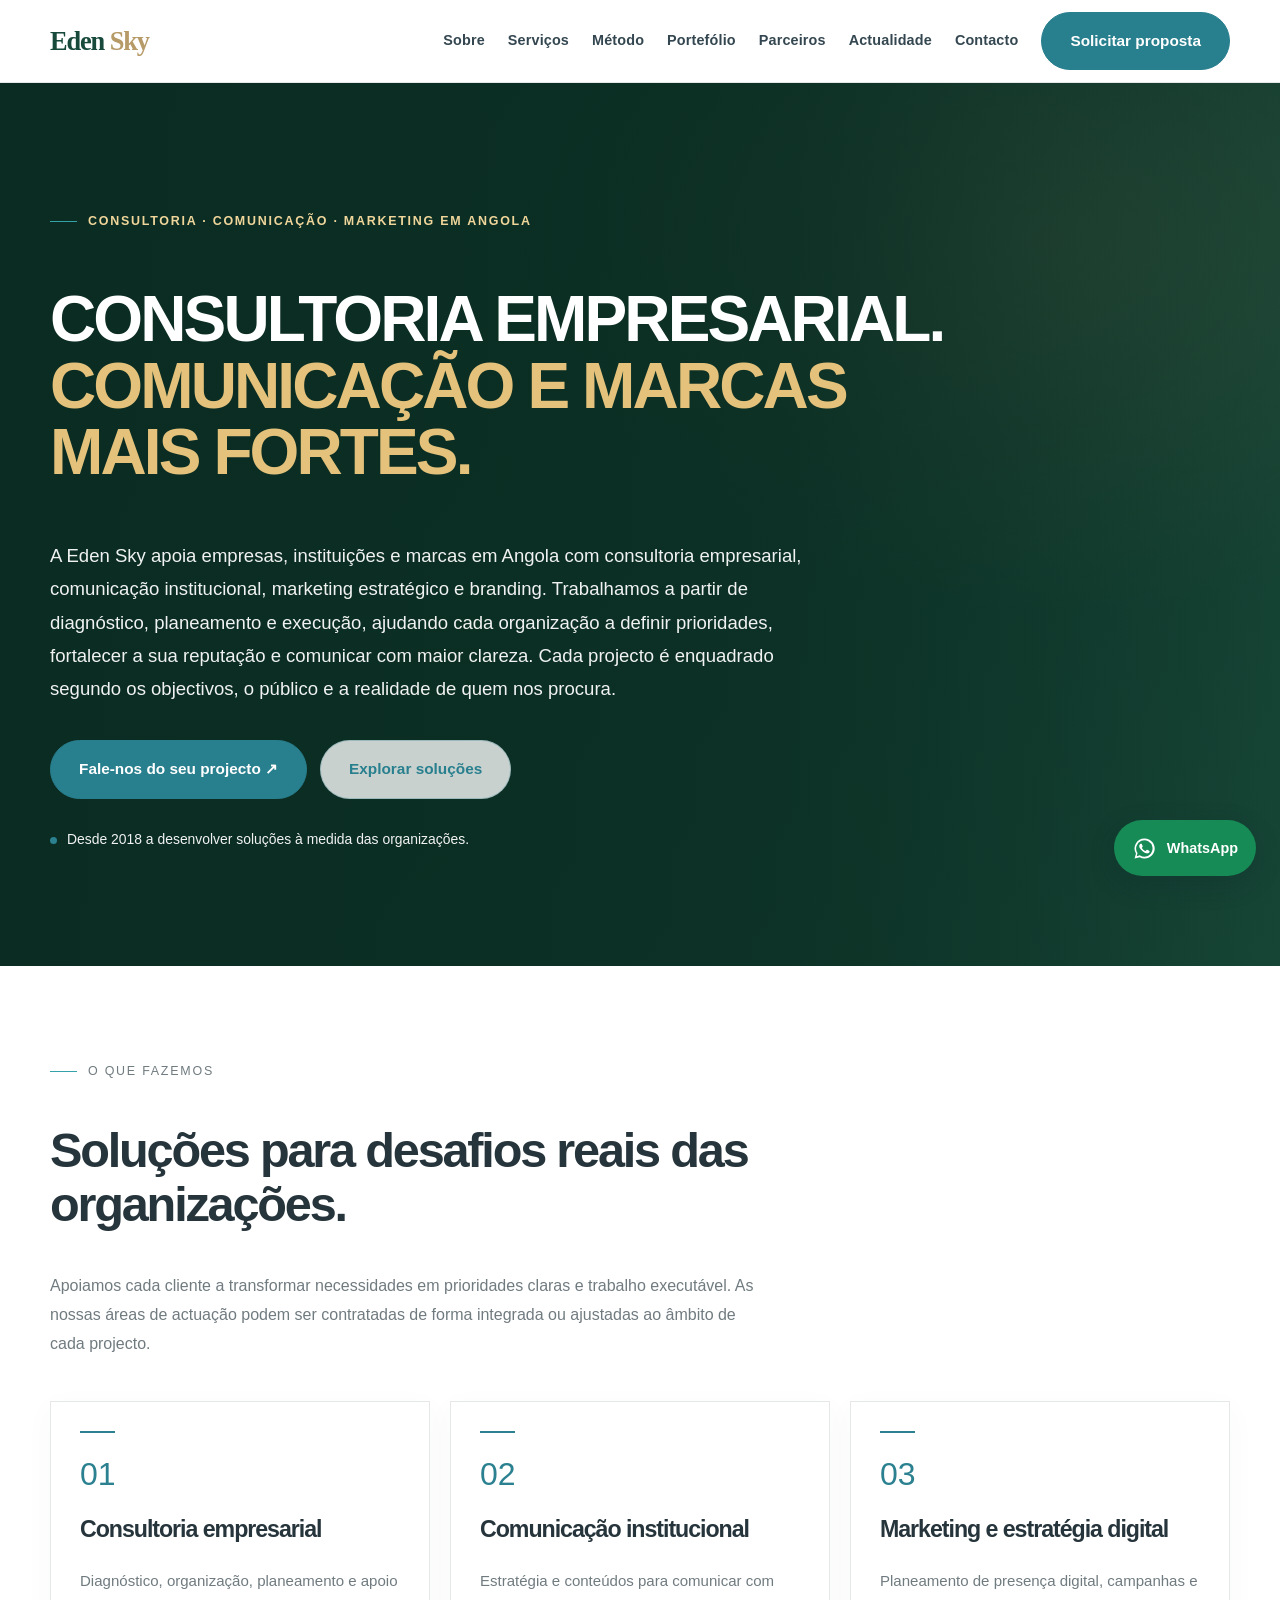
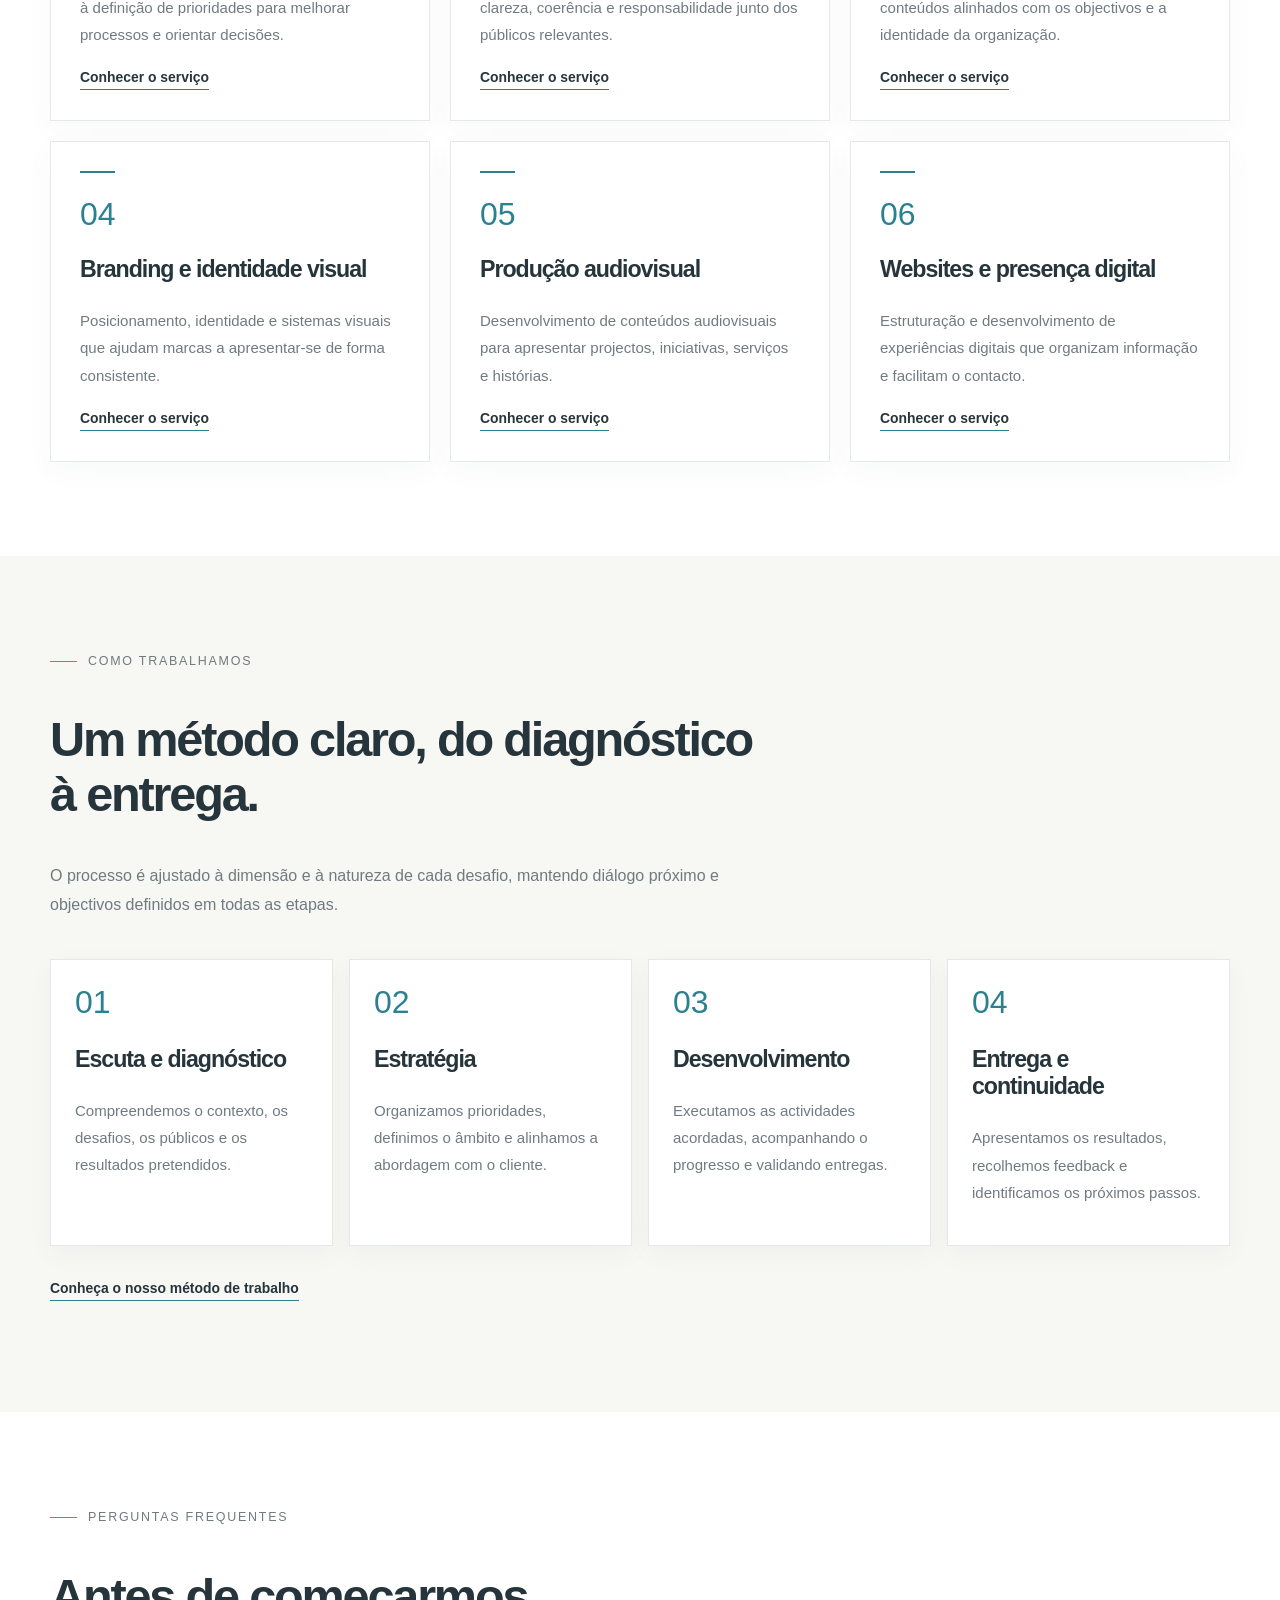
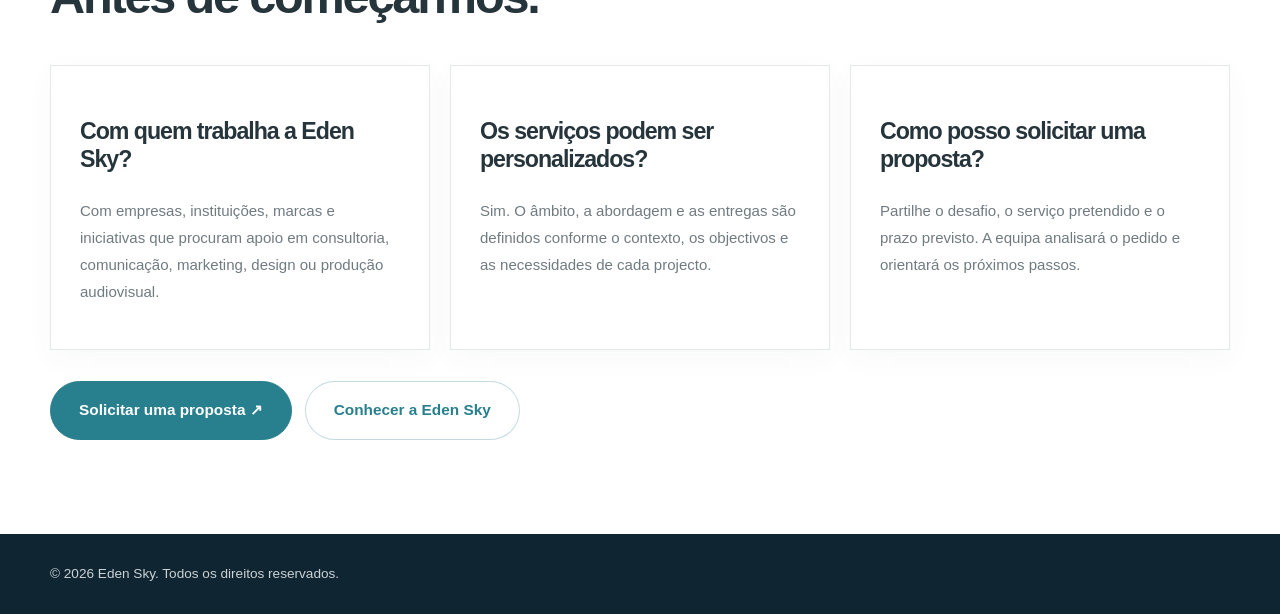
==== commit 736d8a06: "Remover imagens e aplicar identidade gráfica Eden Sky" ====
--- a/index.html
+++ b/index.html
@@ -14,13 +14,9 @@
 <meta name="twitter:description" content="Estratégia, criatividade e comunicação para impulsionar organizações.">
 <link rel="canonical" href="https://www.edensky.co.ao/">
 <meta property="og:url" content="https://www.edensky.co.ao/">
-<meta name="twitter:image" content="https://raw.githubusercontent.com/nadbeatz/edensky/main/26412A63-7F95-4921-A54F-D824207280FA.png">
 <meta property="og:title" content="Eden Sky | Consultoria Empresarial, Comunicação e Branding">
 <meta property="og:description" content="Consultoria empresarial, comunicação institucional, marketing e branding para empresas, instituições e marcas em Angola.">
-<meta property="og:image" content="https://raw.githubusercontent.com/nadbeatz/edensky/main/26412A63-7F95-4921-A54F-D824207280FA.png">
 <meta name="twitter:card" content="summary_large_image">
-<link rel="icon" type="image/png" href="/IMG_4649.png">
-
 <link rel="preload" href="/assets/eden-sky-redesign.css" as="style"><link rel="stylesheet" href="/assets/eden-sky-redesign.css">
 
 <script type="application/ld+json">
@@ -114,10 +110,16 @@
 
 
 
-</head>
+<style>
+.brand-wordmark{display:inline-flex;align-items:baseline;gap:.22em;text-decoration:none;color:#174A3B;font:700 1.65rem/1 Georgia,"Times New Roman",serif;letter-spacing:-.045em}.brand-wordmark span{color:#b69a67}
+.partner-wordmark{display:inline-flex;align-items:center;justify-content:center;min-height:54px;padding:12px 18px;border:1px solid rgba(182,154,103,.45);background:linear-gradient(135deg,#f5f1e8,#fff);color:#174A3B;font:700 .9rem/1.3 Arial,sans-serif;letter-spacing:.04em;text-align:center}
+.hero-home,.about-hero,.portfolio-hero,.partners-hero,.page-hero.contact-hero,.page-hero.method-hero{background-color:#174A3B!important;background-image:radial-gradient(ellipse at 82% 18%,rgba(182,154,103,.22),transparent 36%),linear-gradient(125deg,#123c30 0%,#174A3B 58%,#205B46 100%)!important}
+.hero-home:before,.about-hero:before,.portfolio-hero:before,.partners-hero:before,.page-hero.contact-hero:before,.page-hero.method-hero:before{background:linear-gradient(90deg,rgba(10,43,33,.96),rgba(10,43,33,.82) 62%,rgba(10,43,33,.45))!important}
+.hero-home:after,.about-hero:after,.portfolio-hero:after,.partners-hero:after,.page-hero.contact-hero:after,.page-hero.method-hero:after{content:"";position:absolute;inset:0;pointer-events:none;background:repeating-linear-gradient(135deg,transparent 0 46px,rgba(182,154,103,.10) 47px,transparent 48px 94px)!important;opacity:.55}
+</style></head>
 <body>
 <header class="site-header"><div class="wrap nav">
-<a class="brand" href="/" aria-label="Eden Sky — início"><img src="/IMG_4649.png" alt="Logótipo Eden Sky" width="304" height="120" decoding="async" fetchpriority="high"></a>
+<a class="brand brand-wordmark" href="/" aria-label="Eden Sky — início">Eden <span>Sky</span></a>
 <button class="menu-toggle" type="button" aria-expanded="false" aria-controls="nav-links" aria-label="Abrir menu">☰</button>
 <nav class="nav-links" id="nav-links" aria-label="Navegação principal"><a href="/sobre/">Sobre</a><a href="/servicos/">Serviços</a><a href="/metodo/">Método</a><a href="/portfolio/">Portefólio</a><a href="/parceiros/">Parceiros</a><a href="/actualidade/">Actualidade</a><a href="/contacto/">Contacto</a><a class="btn" href="/contacto/#pedido">Solicitar proposta</a></nav>
 </div></header>
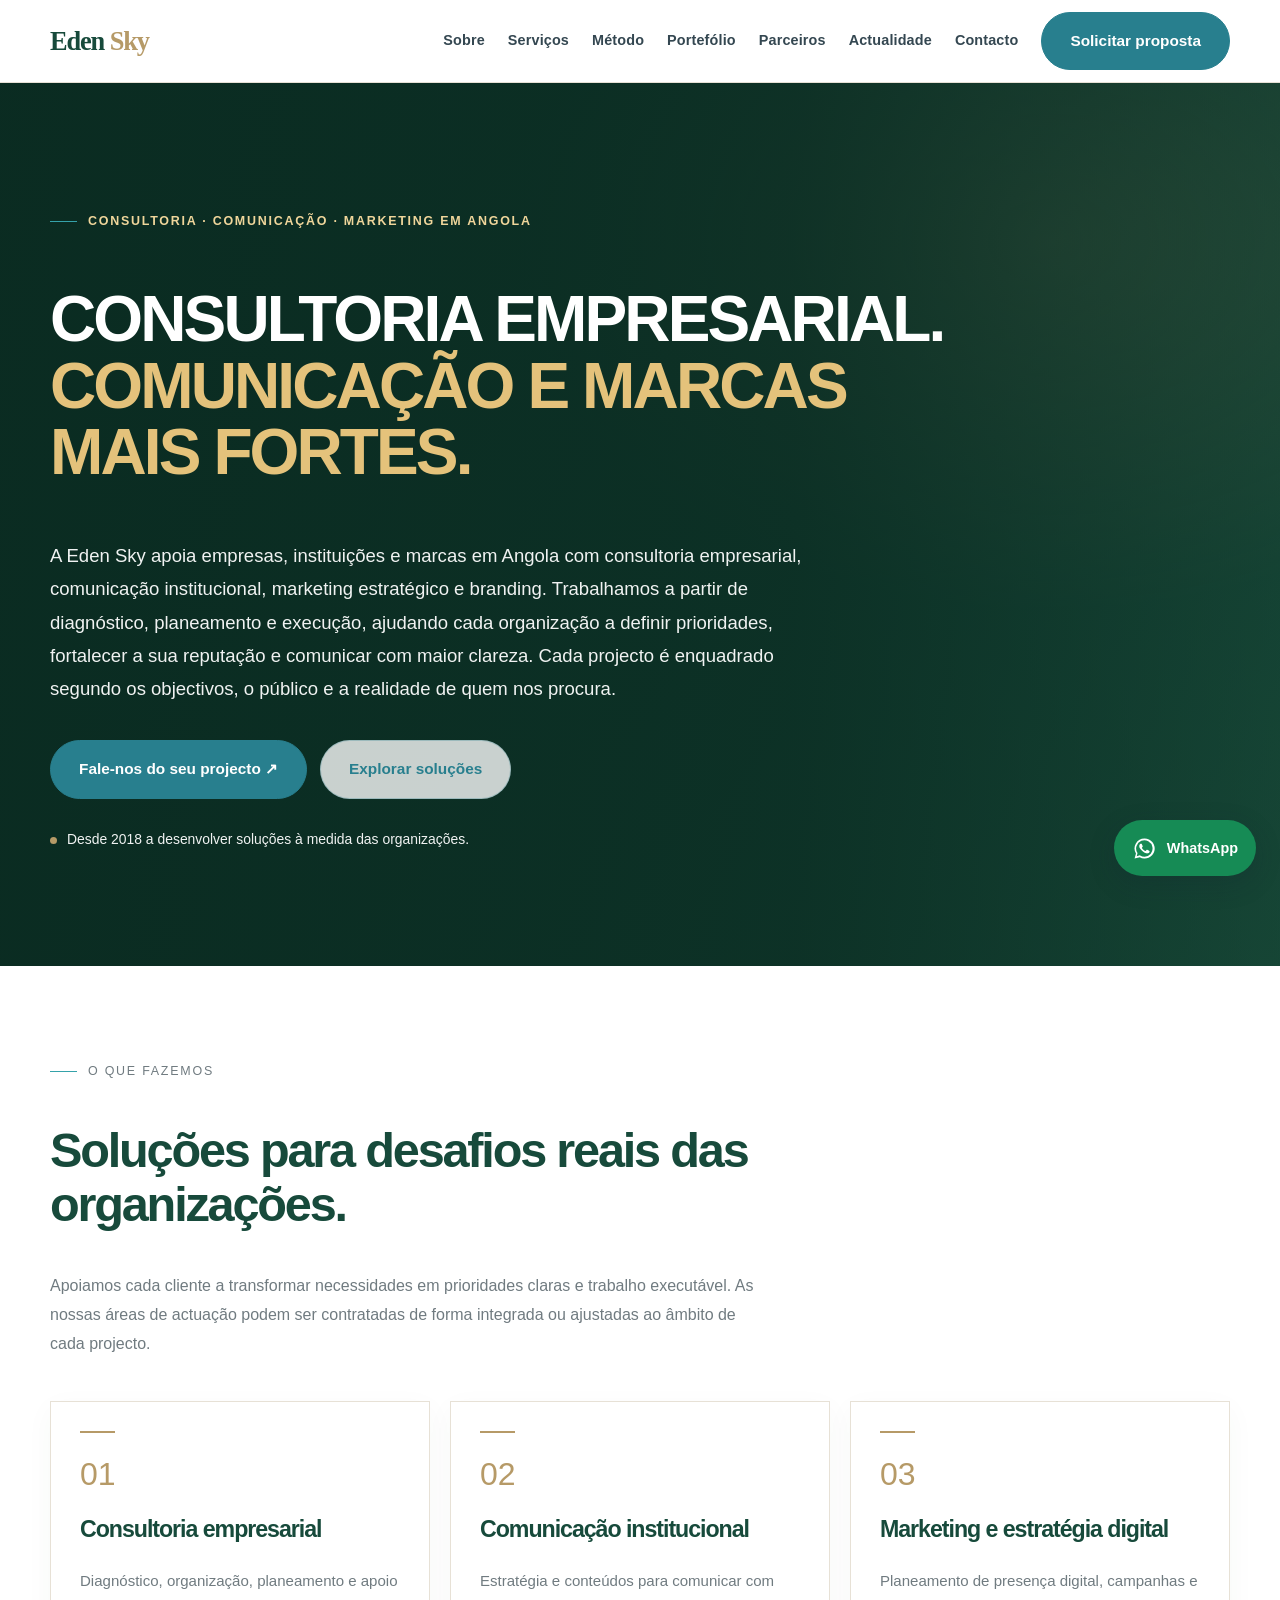
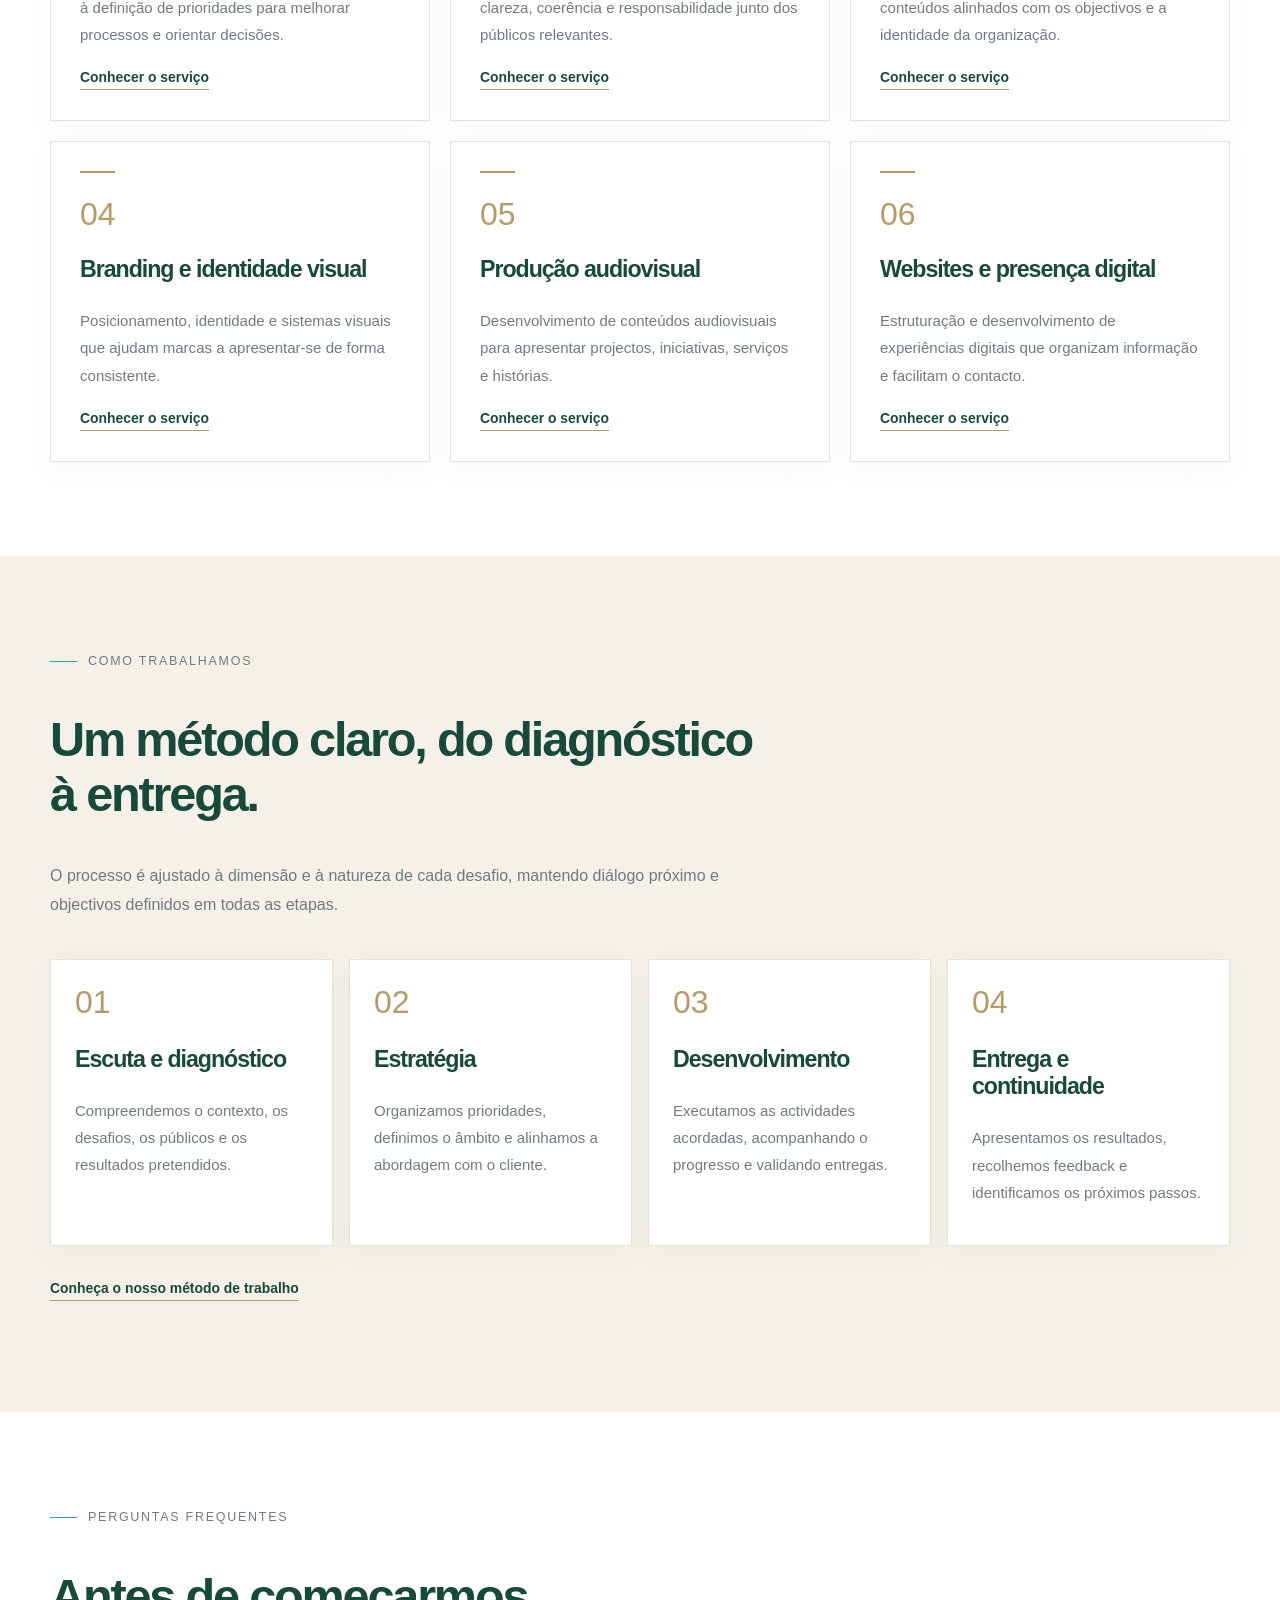
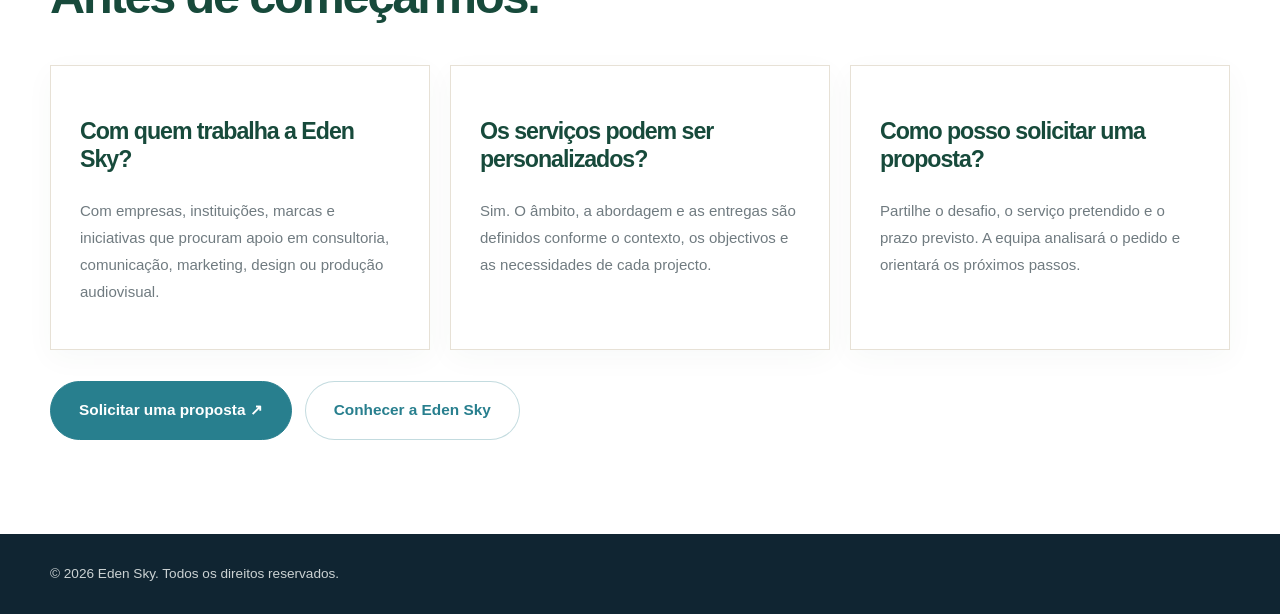
==== commit c05423f9: "Uniformizar paleta verde, dourado e marfim" ====
--- a/index.html
+++ b/index.html
@@ -116,7 +116,7 @@
 .hero-home,.about-hero,.portfolio-hero,.partners-hero,.page-hero.contact-hero,.page-hero.method-hero{background-color:#174A3B!important;background-image:radial-gradient(ellipse at 82% 18%,rgba(182,154,103,.22),transparent 36%),linear-gradient(125deg,#123c30 0%,#174A3B 58%,#205B46 100%)!important}
 .hero-home:before,.about-hero:before,.portfolio-hero:before,.partners-hero:before,.page-hero.contact-hero:before,.page-hero.method-hero:before{background:linear-gradient(90deg,rgba(10,43,33,.96),rgba(10,43,33,.82) 62%,rgba(10,43,33,.45))!important}
 .hero-home:after,.about-hero:after,.portfolio-hero:after,.partners-hero:after,.page-hero.contact-hero:after,.page-hero.method-hero:after{content:"";position:absolute;inset:0;pointer-events:none;background:repeating-linear-gradient(135deg,transparent 0 46px,rgba(182,154,103,.10) 47px,transparent 48px 94px)!important;opacity:.55}
-</style></head>
+</style><style>:root{--navy:#174A3B;--navy-2:#205B46;--gold:#b69a67;--ivory:#f5f1e8;--white:#fff;--ink:#25323a;--muted:#68747a;--line:#e7e1d6}</style></head>
 <body>
 <header class="site-header"><div class="wrap nav">
 <a class="brand brand-wordmark" href="/" aria-label="Eden Sky — início">Eden <span>Sky</span></a>
--- a/assets/eden-sky-redesign.css
+++ b/assets/eden-sky-redesign.css
@@ -3,7 +3,7 @@
 
 /* Hero backgrounds — visual identity */
 .hero-home,.page-hero.contact-hero,.page-hero.method-hero{position:relative;isolation:isolate;overflow:hidden;background-size:cover;background-position:center;background-repeat:no-repeat;border-bottom:0}
-.hero-home{background-image:url("/26412A63-7F95-4921-A54F-D824207280FA.png");padding:118px 0 104px;min-height:560px;display:flex;align-items:center}
+.hero-home{background-image:none;padding:118px 0 104px;min-height:560px;display:flex;align-items:center}
 .hero-home:before,.page-hero.contact-hero:before,.page-hero.method-hero:before{content:"";position:absolute;inset:0;z-index:-1}
 .hero-home:before{background:linear-gradient(90deg,rgba(5,39,31,.86) 0%,rgba(5,39,31,.67) 48%,rgba(5,39,31,.16) 100%)}
 .hero-home:after{display:none}
@@ -13,8 +13,8 @@
 .hero-home h1 span,.page-hero.contact-hero h1 span,.page-hero.method-hero h1 span{color:#e4c27b}
 .hero-home .eyebrow,.page-hero.contact-hero .eyebrow,.page-hero.method-hero .eyebrow{color:#f0d69b}
 .hero-home .hero-copy,.hero-home .hero-proof,.page-hero.contact-hero .lead,.page-hero.method-hero .lead{color:rgba(255,255,255,.94)}
-.page-hero.contact-hero{background-image:url("/4AC8A320-0DA1-49CF-8B8D-DD6BD84B1FF9.png");padding:112px 0 94px;min-height:440px;display:flex;align-items:center}
-.page-hero.method-hero{background-image:url("/method-strategy.webp");padding:112px 0 94px;min-height:440px;display:flex;align-items:center}
+.page-hero.contact-hero{background-image:none;padding:112px 0 94px;min-height:440px;display:flex;align-items:center}
+.page-hero.method-hero{background-image:none;padding:112px 0 94px;min-height:440px;display:flex;align-items:center}
 .page-hero.contact-hero:before{background:linear-gradient(90deg,rgba(5,39,31,.88) 0%,rgba(5,39,31,.70) 52%,rgba(5,39,31,.25) 100%)}
 .page-hero.method-hero:before{background:linear-gradient(90deg,rgba(5,39,31,.88) 0%,rgba(5,39,31,.70) 52%,rgba(5,39,31,.25) 100%)}
 .page-hero.contact-hero .wrap,.page-hero.method-hero .wrap{position:relative;z-index:1;width:min(100% - 44px,1180px)}
@@ -83,7 +83,7 @@
 .page-hero.actualidade-hero{
   position:relative;isolation:isolate;overflow:hidden;min-height:420px;
   display:flex;align-items:center;
-  background-image:linear-gradient(90deg,rgba(5,39,31,.90) 0%,rgba(5,39,31,.72) 52%,rgba(5,39,31,.22) 100%),url("/5A443C2A-9CD9-44D0-BDE6-1D3EEC86AE5A.png");
+  background-image:none;
   background-size:cover;background-position:center;border-bottom:0;
 }
 .page-hero.actualidade-hero .eyebrow{color:#ead7a9}
@@ -200,3 +200,9 @@
   }
   .site-header .nav-links{top:80px}
 }
+
+/* Fundos gráficos leves, sem imagens externas */
+.brand-wordmark{display:inline-flex;align-items:baseline;gap:.22em;text-decoration:none;color:#174A3B;font:700 1.65rem/1 Georgia,"Times New Roman",serif;letter-spacing:-.045em}.brand-wordmark span{color:#b69a67}
+.hero-home,.about-hero,.portfolio-hero,.partners-hero,.page-hero.contact-hero,.page-hero.method-hero{background-color:#174A3B!important;background-image:radial-gradient(ellipse at 82% 18%,rgba(182,154,103,.22),transparent 36%),linear-gradient(125deg,#123c30 0%,#174A3B 58%,#205B46 100%)!important}
+.hero-home:before,.about-hero:before,.portfolio-hero:before,.partners-hero:before,.page-hero.contact-hero:before,.page-hero.method-hero:before{background:linear-gradient(90deg,rgba(10,43,33,.96),rgba(10,43,33,.82) 62%,rgba(10,43,33,.45))!important}
+.hero-home:after,.about-hero:after,.portfolio-hero:after,.partners-hero:after,.page-hero.contact-hero:after,.page-hero.method-hero:after{content:"";position:absolute;inset:0;pointer-events:none;background:repeating-linear-gradient(135deg,transparent 0 46px,rgba(182,154,103,.10) 47px,transparent 48px 94px)!important;opacity:.55}
--- a/assets/eden-sky-redesign.css
+++ b/assets/eden-sky-redesign.css
@@ -3,7 +3,7 @@
 
 /* Hero backgrounds — visual identity */
 .hero-home,.page-hero.contact-hero,.page-hero.method-hero{position:relative;isolation:isolate;overflow:hidden;background-size:cover;background-position:center;background-repeat:no-repeat;border-bottom:0}
-.hero-home{background-image:url("/26412A63-7F95-4921-A54F-D824207280FA.png");padding:118px 0 104px;min-height:560px;display:flex;align-items:center}
+.hero-home{background-image:none;padding:118px 0 104px;min-height:560px;display:flex;align-items:center}
 .hero-home:before,.page-hero.contact-hero:before,.page-hero.method-hero:before{content:"";position:absolute;inset:0;z-index:-1}
 .hero-home:before{background:linear-gradient(90deg,rgba(5,39,31,.86) 0%,rgba(5,39,31,.67) 48%,rgba(5,39,31,.16) 100%)}
 .hero-home:after{display:none}
@@ -13,8 +13,8 @@
 .hero-home h1 span,.page-hero.contact-hero h1 span,.page-hero.method-hero h1 span{color:#e4c27b}
 .hero-home .eyebrow,.page-hero.contact-hero .eyebrow,.page-hero.method-hero .eyebrow{color:#f0d69b}
 .hero-home .hero-copy,.hero-home .hero-proof,.page-hero.contact-hero .lead,.page-hero.method-hero .lead{color:rgba(255,255,255,.94)}
-.page-hero.contact-hero{background-image:url("/4AC8A320-0DA1-49CF-8B8D-DD6BD84B1FF9.png");padding:112px 0 94px;min-height:440px;display:flex;align-items:center}
-.page-hero.method-hero{background-image:url("/method-strategy.webp");padding:112px 0 94px;min-height:440px;display:flex;align-items:center}
+.page-hero.contact-hero{background-image:none;padding:112px 0 94px;min-height:440px;display:flex;align-items:center}
+.page-hero.method-hero{background-image:none;padding:112px 0 94px;min-height:440px;display:flex;align-items:center}
 .page-hero.contact-hero:before{background:linear-gradient(90deg,rgba(5,39,31,.88) 0%,rgba(5,39,31,.70) 52%,rgba(5,39,31,.25) 100%)}
 .page-hero.method-hero:before{background:linear-gradient(90deg,rgba(5,39,31,.88) 0%,rgba(5,39,31,.70) 52%,rgba(5,39,31,.25) 100%)}
 .page-hero.contact-hero .wrap,.page-hero.method-hero .wrap{position:relative;z-index:1;width:min(100% - 44px,1180px)}
@@ -83,7 +83,7 @@
 .page-hero.actualidade-hero{
   position:relative;isolation:isolate;overflow:hidden;min-height:420px;
   display:flex;align-items:center;
-  background-image:linear-gradient(90deg,rgba(5,39,31,.90) 0%,rgba(5,39,31,.72) 52%,rgba(5,39,31,.22) 100%),url("/5A443C2A-9CD9-44D0-BDE6-1D3EEC86AE5A.png");
+  background-image:none;
   background-size:cover;background-position:center;border-bottom:0;
 }
 .page-hero.actualidade-hero .eyebrow{color:#ead7a9}
@@ -200,3 +200,9 @@
   }
   .site-header .nav-links{top:80px}
 }
+
+/* Fundos gráficos leves, sem imagens externas */
+.brand-wordmark{display:inline-flex;align-items:baseline;gap:.22em;text-decoration:none;color:#174A3B;font:700 1.65rem/1 Georgia,"Times New Roman",serif;letter-spacing:-.045em}.brand-wordmark span{color:#b69a67}
+.hero-home,.about-hero,.portfolio-hero,.partners-hero,.page-hero.contact-hero,.page-hero.method-hero{background-color:#174A3B!important;background-image:radial-gradient(ellipse at 82% 18%,rgba(182,154,103,.22),transparent 36%),linear-gradient(125deg,#123c30 0%,#174A3B 58%,#205B46 100%)!important}
+.hero-home:before,.about-hero:before,.portfolio-hero:before,.partners-hero:before,.page-hero.contact-hero:before,.page-hero.method-hero:before{background:linear-gradient(90deg,rgba(10,43,33,.96),rgba(10,43,33,.82) 62%,rgba(10,43,33,.45))!important}
+.hero-home:after,.about-hero:after,.portfolio-hero:after,.partners-hero:after,.page-hero.contact-hero:after,.page-hero.method-hero:after{content:"";position:absolute;inset:0;pointer-events:none;background:repeating-linear-gradient(135deg,transparent 0 46px,rgba(182,154,103,.10) 47px,transparent 48px 94px)!important;opacity:.55}
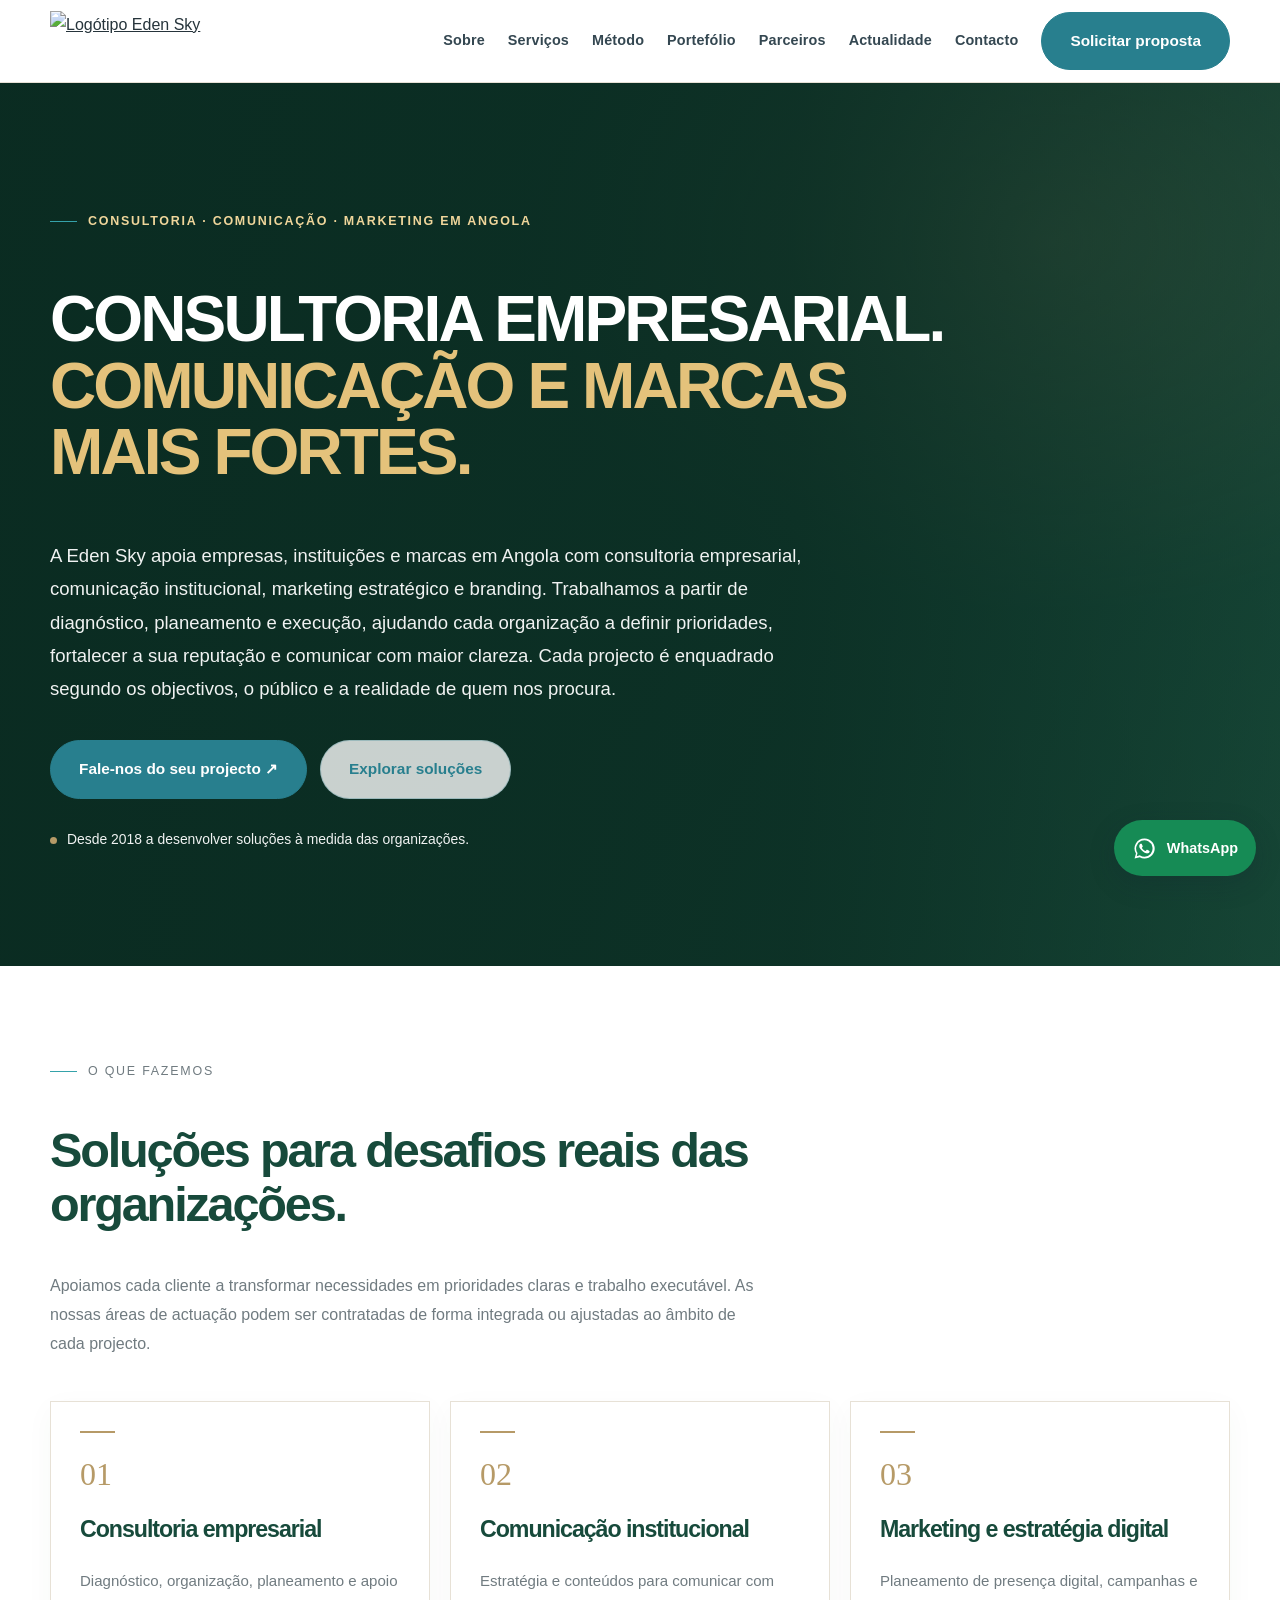
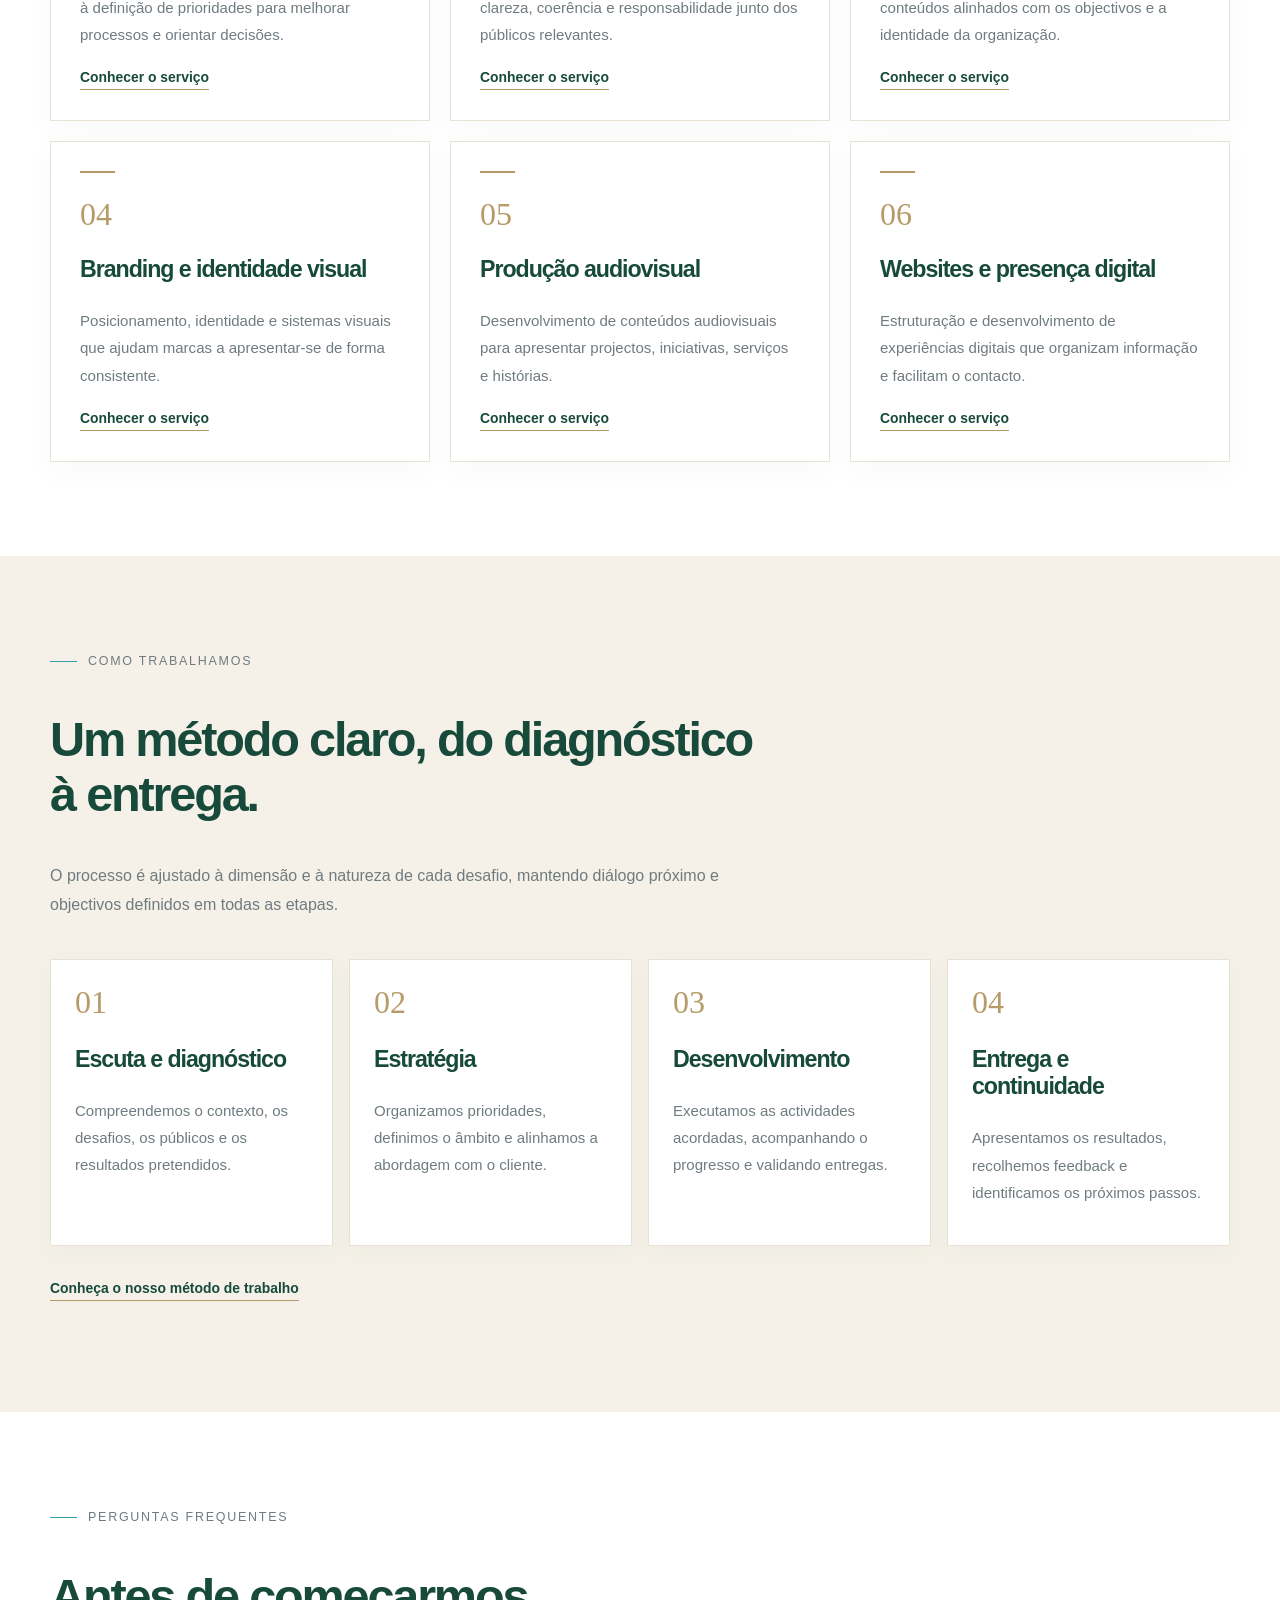
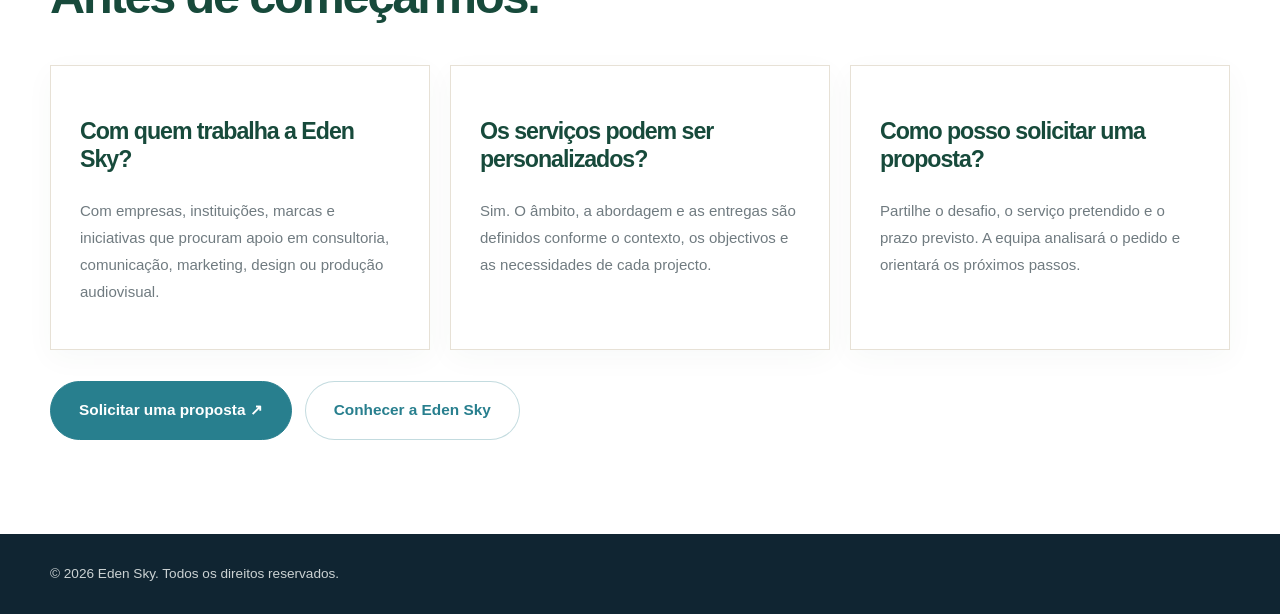
==== commit 3ccdcf8a: "Restaurar logótipo original Eden Sky sem alterações" ====
--- a/index.html
+++ b/index.html
@@ -111,7 +111,7 @@
 
 
 <style>
-.brand-wordmark{display:inline-flex;align-items:baseline;gap:.22em;text-decoration:none;color:#174A3B;font:700 1.65rem/1 Georgia,"Times New Roman",serif;letter-spacing:-.045em}.brand-wordmark span{color:#b69a67}
+
 .partner-wordmark{display:inline-flex;align-items:center;justify-content:center;min-height:54px;padding:12px 18px;border:1px solid rgba(182,154,103,.45);background:linear-gradient(135deg,#f5f1e8,#fff);color:#174A3B;font:700 .9rem/1.3 Arial,sans-serif;letter-spacing:.04em;text-align:center}
 .hero-home,.about-hero,.portfolio-hero,.partners-hero,.page-hero.contact-hero,.page-hero.method-hero{background-color:#174A3B!important;background-image:radial-gradient(ellipse at 82% 18%,rgba(182,154,103,.22),transparent 36%),linear-gradient(125deg,#123c30 0%,#174A3B 58%,#205B46 100%)!important}
 .hero-home:before,.about-hero:before,.portfolio-hero:before,.partners-hero:before,.page-hero.contact-hero:before,.page-hero.method-hero:before{background:linear-gradient(90deg,rgba(10,43,33,.96),rgba(10,43,33,.82) 62%,rgba(10,43,33,.45))!important}
@@ -119,7 +119,7 @@
 </style><style>:root{--navy:#174A3B;--navy-2:#205B46;--gold:#b69a67;--ivory:#f5f1e8;--white:#fff;--ink:#25323a;--muted:#68747a;--line:#e7e1d6}</style></head>
 <body>
 <header class="site-header"><div class="wrap nav">
-<a class="brand brand-wordmark" href="/" aria-label="Eden Sky — início">Eden <span>Sky</span></a>
+<a class="brand" href="/" aria-label="Eden Sky — início"><img src="/IMG_4649.png" alt="Logótipo Eden Sky" width="304" height="120" decoding="async"></a>
 <button class="menu-toggle" type="button" aria-expanded="false" aria-controls="nav-links" aria-label="Abrir menu">☰</button>
 <nav class="nav-links" id="nav-links" aria-label="Navegação principal"><a href="/sobre/">Sobre</a><a href="/servicos/">Serviços</a><a href="/metodo/">Método</a><a href="/portfolio/">Portefólio</a><a href="/parceiros/">Parceiros</a><a href="/actualidade/">Actualidade</a><a href="/contacto/">Contacto</a><a class="btn" href="/contacto/#pedido">Solicitar proposta</a></nav>
 </div></header>
--- a/assets/eden-sky-redesign.css
+++ b/assets/eden-sky-redesign.css
@@ -94,7 +94,7 @@
 
 
 /* Eden Sky — tipografia e linguagem visual inspiradas nas referências fornecidas */
-@import url('https://fonts.googleapis.com/css2?family=Montserrat:wght@400;500;600;700;800;900&display=swap');
+500;600;700;800;900&display=swap');
 
 :root{
   --navy:#26343b;
@@ -206,3 +206,5 @@
 .hero-home,.about-hero,.portfolio-hero,.partners-hero,.page-hero.contact-hero,.page-hero.method-hero{background-color:#174A3B!important;background-image:radial-gradient(ellipse at 82% 18%,rgba(182,154,103,.22),transparent 36%),linear-gradient(125deg,#123c30 0%,#174A3B 58%,#205B46 100%)!important}
 .hero-home:before,.about-hero:before,.portfolio-hero:before,.partners-hero:before,.page-hero.contact-hero:before,.page-hero.method-hero:before{background:linear-gradient(90deg,rgba(10,43,33,.96),rgba(10,43,33,.82) 62%,rgba(10,43,33,.45))!important}
 .hero-home:after,.about-hero:after,.portfolio-hero:after,.partners-hero:after,.page-hero.contact-hero:after,.page-hero.method-hero:after{content:"";position:absolute;inset:0;pointer-events:none;background:repeating-linear-gradient(135deg,transparent 0 46px,rgba(182,154,103,.10) 47px,transparent 48px 94px)!important;opacity:.55}
+
+:root{--navy:#174A3B;--navy-2:#205B46;--gold:#b69a67;--ivory:#f5f1e8;--white:#fff;--ink:#25323a;--muted:#68747a;--line:#e7e1d6}
--- a/assets/eden-sky-redesign.css
+++ b/assets/eden-sky-redesign.css
@@ -94,7 +94,7 @@
 
 
 /* Eden Sky — tipografia e linguagem visual inspiradas nas referências fornecidas */
-@import url('https://fonts.googleapis.com/css2?family=Montserrat:wght@400;500;600;700;800;900&display=swap');
+500;600;700;800;900&display=swap');
 
 :root{
   --navy:#26343b;
@@ -206,3 +206,5 @@
 .hero-home,.about-hero,.portfolio-hero,.partners-hero,.page-hero.contact-hero,.page-hero.method-hero{background-color:#174A3B!important;background-image:radial-gradient(ellipse at 82% 18%,rgba(182,154,103,.22),transparent 36%),linear-gradient(125deg,#123c30 0%,#174A3B 58%,#205B46 100%)!important}
 .hero-home:before,.about-hero:before,.portfolio-hero:before,.partners-hero:before,.page-hero.contact-hero:before,.page-hero.method-hero:before{background:linear-gradient(90deg,rgba(10,43,33,.96),rgba(10,43,33,.82) 62%,rgba(10,43,33,.45))!important}
 .hero-home:after,.about-hero:after,.portfolio-hero:after,.partners-hero:after,.page-hero.contact-hero:after,.page-hero.method-hero:after{content:"";position:absolute;inset:0;pointer-events:none;background:repeating-linear-gradient(135deg,transparent 0 46px,rgba(182,154,103,.10) 47px,transparent 48px 94px)!important;opacity:.55}
+
+:root{--navy:#174A3B;--navy-2:#205B46;--gold:#b69a67;--ivory:#f5f1e8;--white:#fff;--ink:#25323a;--muted:#68747a;--line:#e7e1d6}
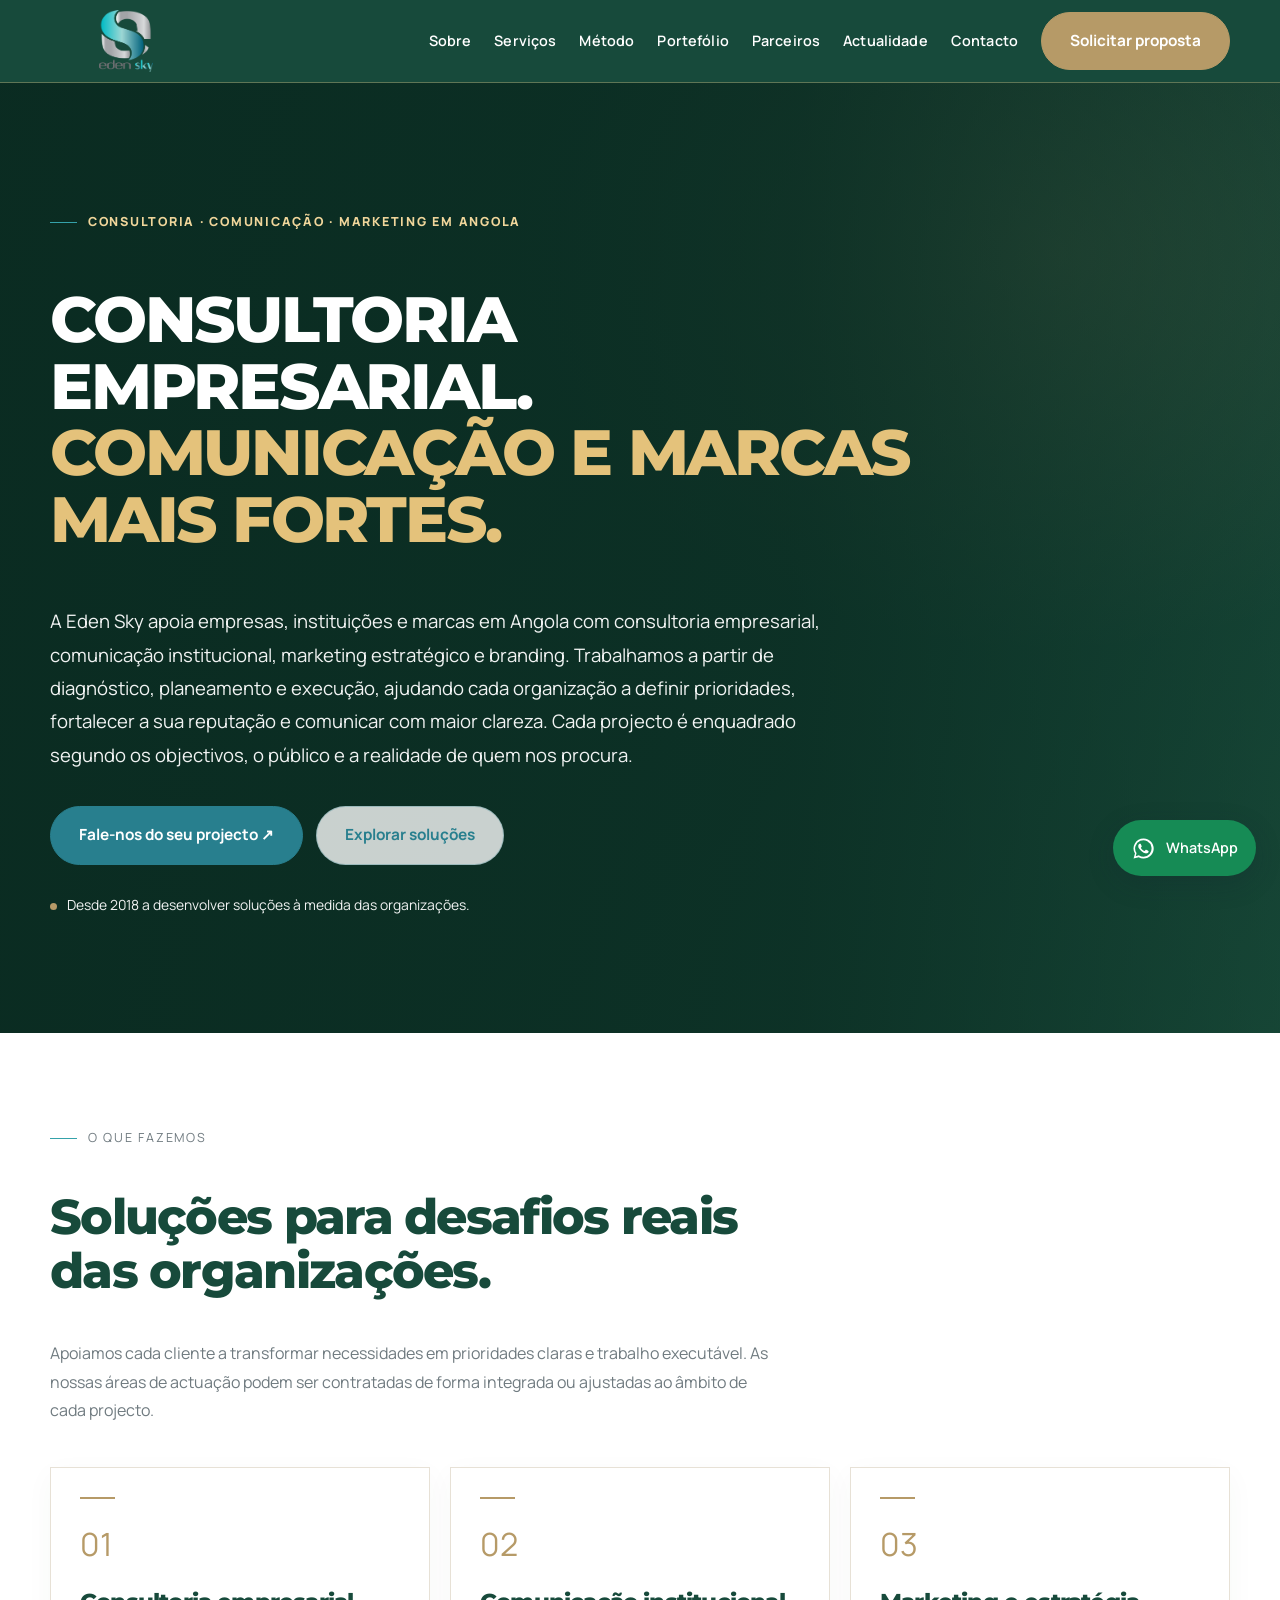
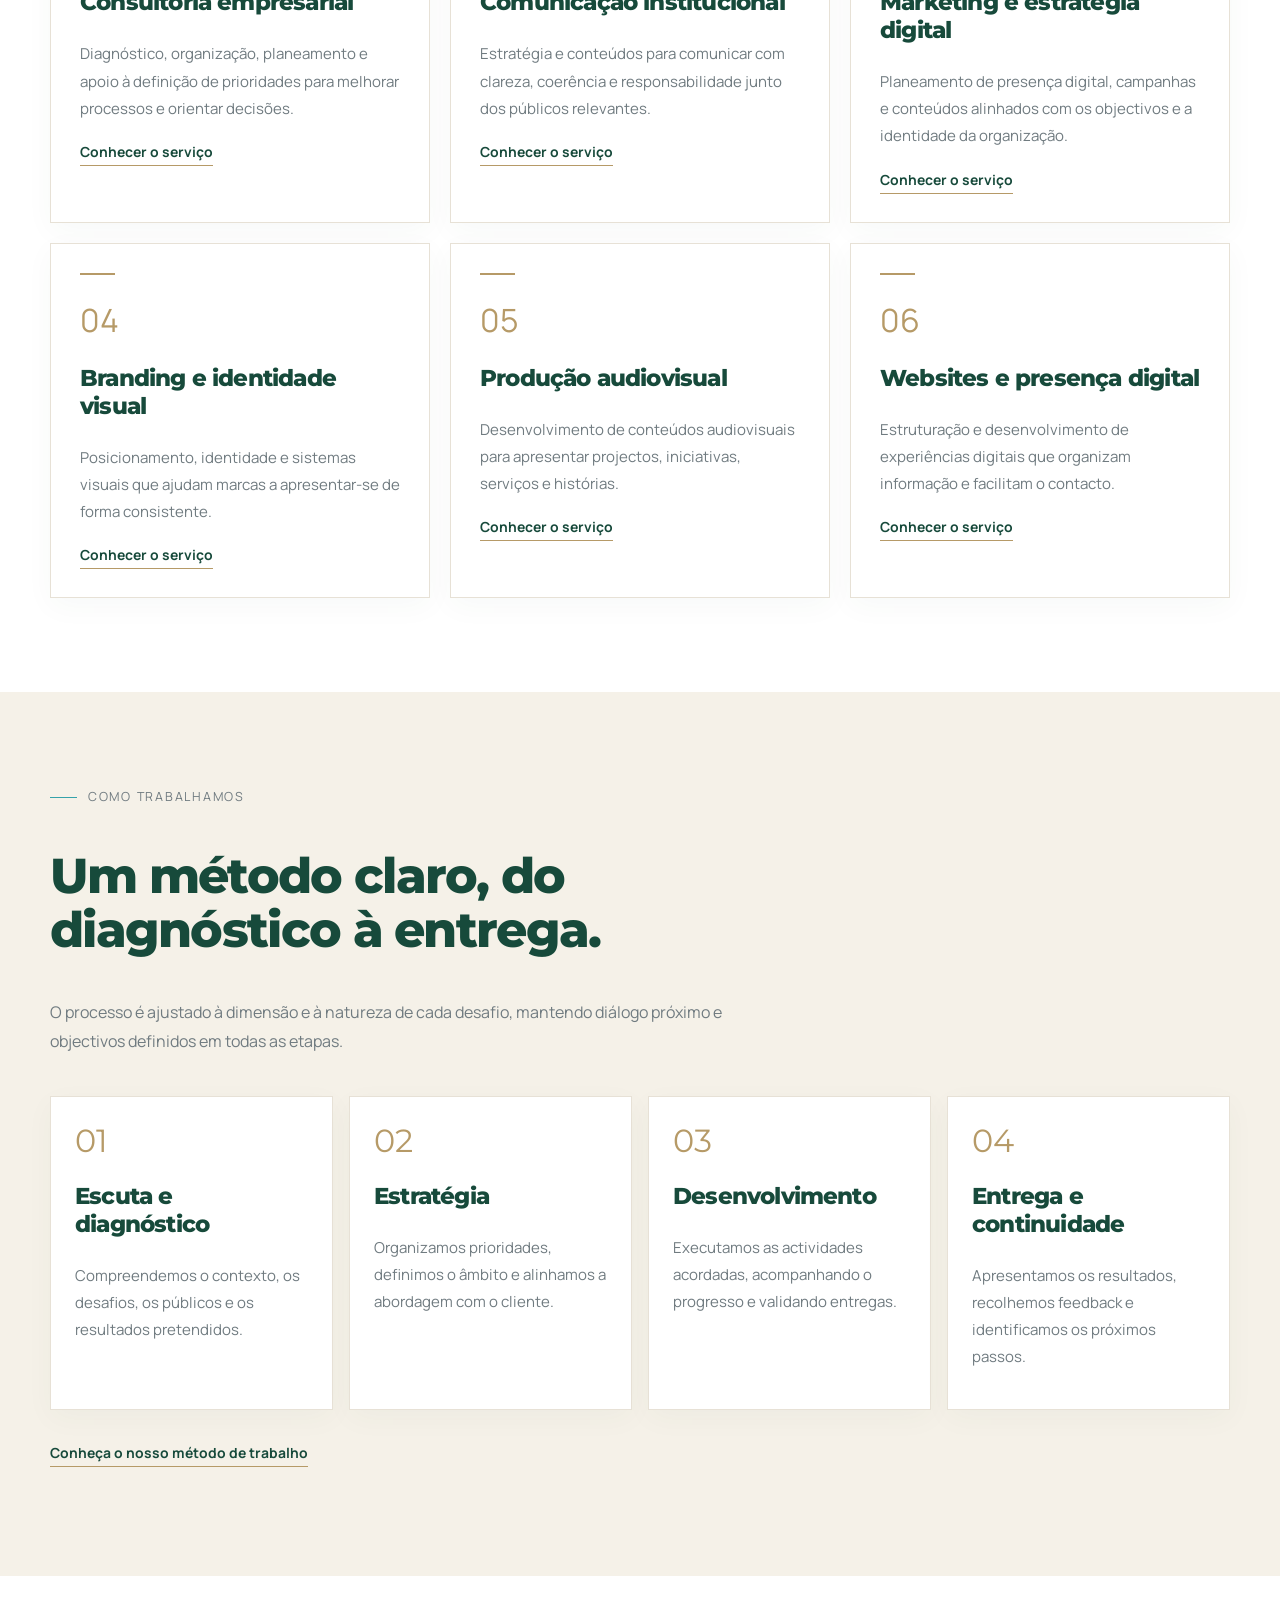
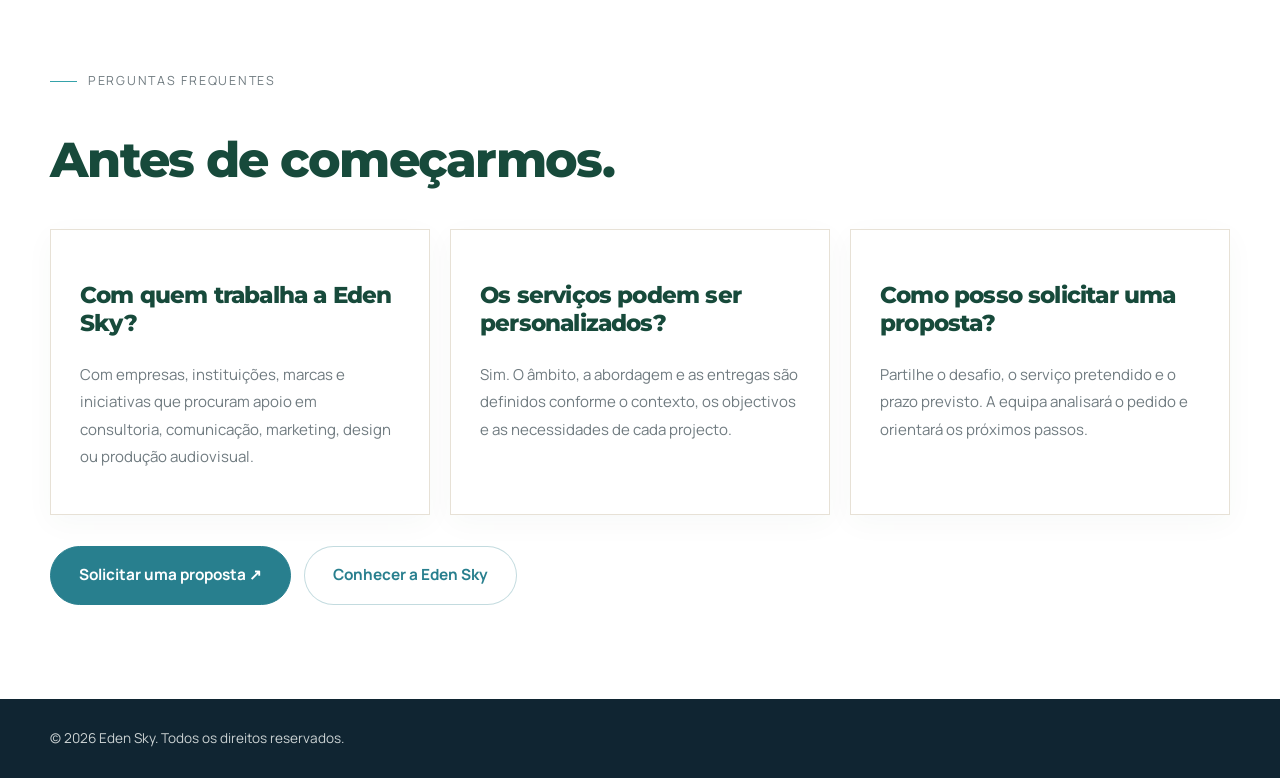
==== commit d6f50948: "Load site-wide Manrope and Montserrat typography" ====
--- a/index.html
+++ b/index.html
@@ -116,7 +116,12 @@
 .hero-home,.about-hero,.portfolio-hero,.partners-hero,.page-hero.contact-hero,.page-hero.method-hero{background-color:#174A3B!important;background-image:radial-gradient(ellipse at 82% 18%,rgba(182,154,103,.22),transparent 36%),linear-gradient(125deg,#123c30 0%,#174A3B 58%,#205B46 100%)!important}
 .hero-home:before,.about-hero:before,.portfolio-hero:before,.partners-hero:before,.page-hero.contact-hero:before,.page-hero.method-hero:before{background:linear-gradient(90deg,rgba(10,43,33,.96),rgba(10,43,33,.82) 62%,rgba(10,43,33,.45))!important}
 .hero-home:after,.about-hero:after,.portfolio-hero:after,.partners-hero:after,.page-hero.contact-hero:after,.page-hero.method-hero:after{content:"";position:absolute;inset:0;pointer-events:none;background:repeating-linear-gradient(135deg,transparent 0 46px,rgba(182,154,103,.10) 47px,transparent 48px 94px)!important;opacity:.55}
-</style><style>:root{--navy:#174A3B;--navy-2:#205B46;--gold:#b69a67;--ivory:#f5f1e8;--white:#fff;--ink:#25323a;--muted:#68747a;--line:#e7e1d6}</style></head>
+</style><style>:root{--navy:#174A3B;--navy-2:#205B46;--gold:#b69a67;--ivory:#f5f1e8;--white:#fff;--ink:#25323a;--muted:#68747a;--line:#e7e1d6}</style>
+<link rel="preconnect" href="https://fonts.googleapis.com">
+<link rel="preconnect" href="https://fonts.gstatic.com" crossorigin>
+<link href="https://fonts.googleapis.com/css2?family=Manrope:wght@400;500;600;700;800&family=Montserrat:wght@600;700;800&display=swap" rel="stylesheet">
+<link rel="stylesheet" href="/assets/eden-sky-redesign.css">
+</head>
 <body>
 <header class="site-header"><div class="wrap nav">
 <a class="brand" href="/" aria-label="Eden Sky — início"><img src="/IMG_4649.png" alt="Logótipo Eden Sky" width="304" height="120" decoding="async"></a>
--- a/assets/eden-sky-redesign.css
+++ b/assets/eden-sky-redesign.css
@@ -202,9 +202,111 @@
 }
 
 /* Fundos gráficos leves, sem imagens externas */
-.brand-wordmark{display:inline-flex;align-items:baseline;gap:.22em;text-decoration:none;color:#174A3B;font:700 1.65rem/1 Georgia,"Times New Roman",serif;letter-spacing:-.045em}.brand-wordmark span{color:#b69a67}
 .hero-home,.about-hero,.portfolio-hero,.partners-hero,.page-hero.contact-hero,.page-hero.method-hero{background-color:#174A3B!important;background-image:radial-gradient(ellipse at 82% 18%,rgba(182,154,103,.22),transparent 36%),linear-gradient(125deg,#123c30 0%,#174A3B 58%,#205B46 100%)!important}
 .hero-home:before,.about-hero:before,.portfolio-hero:before,.partners-hero:before,.page-hero.contact-hero:before,.page-hero.method-hero:before{background:linear-gradient(90deg,rgba(10,43,33,.96),rgba(10,43,33,.82) 62%,rgba(10,43,33,.45))!important}
 .hero-home:after,.about-hero:after,.portfolio-hero:after,.partners-hero:after,.page-hero.contact-hero:after,.page-hero.method-hero:after{content:"";position:absolute;inset:0;pointer-events:none;background:repeating-linear-gradient(135deg,transparent 0 46px,rgba(182,154,103,.10) 47px,transparent 48px 94px)!important;opacity:.55}
 
 :root{--navy:#174A3B;--navy-2:#205B46;--gold:#b69a67;--ivory:#f5f1e8;--white:#fff;--ink:#25323a;--muted:#68747a;--line:#e7e1d6}
+
+
+/* Navegação institucional — fundo verde em todos os menus */
+.site-header{
+  background:#174A3B!important;
+  border-bottom:1px solid rgba(230,201,139,.35)!important;
+  backdrop-filter:none!important;
+}
+.site-header .nav{background:transparent!important}
+.site-header .nav-links a:not(.btn){
+  color:#fff!important;
+  transition:color .18s ease,opacity .18s ease;
+}
+.site-header .nav-links a[aria-current=page],
+.site-header .nav-links a:not(.btn):hover{
+  color:#e4c27b!important;
+}
+.site-header .nav-links .btn{
+  background:#b69a67!important;
+  border-color:#b69a67!important;
+  color:#fff!important;
+}
+.site-header .nav-links .btn:hover{
+  background:#9e824f!important;
+  border-color:#9e824f!important;
+}
+.site-header .menu-toggle{
+  background:#205B46!important;
+  border-color:rgba(255,255,255,.35)!important;
+  color:#fff!important;
+}
+@media(max-width:760px){
+  .site-header .nav-links{
+    background:#174A3B!important;
+    border-bottom:1px solid rgba(230,201,139,.35)!important;
+    box-shadow:0 16px 30px rgba(0,0,0,.2)!important;
+  }
+  .site-header .nav-links a:not(.btn){
+    color:#fff!important;
+    border-bottom:1px solid rgba(255,255,255,.16)!important;
+  }
+  .site-header .nav-links a[aria-current=page],
+  .site-header .nav-links a:not(.btn):hover{
+    color:#e4c27b!important;
+  }
+  .site-header .nav-links .btn{margin-top:14px}
+}
+
+
+/* Fundos verdes em todos os cabeçalhos internos das páginas */
+.page-hero{
+  position:relative!important;
+  isolation:isolate;
+  overflow:hidden;
+  background-color:#174A3B!important;
+  background-image:radial-gradient(ellipse at 84% 16%,rgba(182,154,103,.22),transparent 38%),linear-gradient(125deg,#123c30 0%,#174A3B 58%,#205B46 100%)!important;
+  border-bottom:1px solid rgba(182,154,103,.32)!important;
+}
+.page-hero:before{
+  content:"";
+  position:absolute;
+  inset:0;
+  z-index:-1;
+  background:linear-gradient(90deg,rgba(10,43,33,.94),rgba(10,43,33,.78) 64%,rgba(10,43,33,.48))!important;
+}
+.page-hero:after{
+  content:"";
+  position:absolute;
+  inset:0;
+  z-index:-1;
+  pointer-events:none;
+  background:repeating-linear-gradient(135deg,transparent 0 46px,rgba(182,154,103,.10) 47px,transparent 48px 94px)!important;
+  opacity:.55;
+}
+.page-hero>.wrap{position:relative;z-index:1}
+.page-hero h1{color:#fff!important}
+.page-hero h1 span{color:#e4c27b!important}
+.page-hero .eyebrow{color:#f0d69b!important}
+.page-hero .lead{color:rgba(255,255,255,.94)!important}
+
+
+/* Tipografia global — referência visual aprovada */
+:root{
+  --serif:"Montserrat",Arial,sans-serif;
+  --sans:"Manrope",Arial,sans-serif;
+}
+html,body,button,input,select,textarea{
+  font-family:"Manrope",Arial,sans-serif!important;
+}
+h1,h2,h3,h4,h5,h6,
+.hero h1,.page-hero h1,.section h2,.section h3,
+.card h3,.service h3,.step h3,.work-card h3,
+.form-card h2,.form-card h3{
+  font-family:"Montserrat",Arial,sans-serif!important;
+  font-weight:800;
+  letter-spacing:-.035em;
+}
+p,li,a,label,small,button,input,select,textarea{
+  font-family:"Manrope",Arial,sans-serif!important;
+}
+.nav-links a,.btn,.eyebrow,.num,.text-link{
+  font-family:"Manrope",Arial,sans-serif!important;
+}
--- a/assets/eden-sky-redesign.css
+++ b/assets/eden-sky-redesign.css
@@ -202,9 +202,111 @@
 }
 
 /* Fundos gráficos leves, sem imagens externas */
-.brand-wordmark{display:inline-flex;align-items:baseline;gap:.22em;text-decoration:none;color:#174A3B;font:700 1.65rem/1 Georgia,"Times New Roman",serif;letter-spacing:-.045em}.brand-wordmark span{color:#b69a67}
 .hero-home,.about-hero,.portfolio-hero,.partners-hero,.page-hero.contact-hero,.page-hero.method-hero{background-color:#174A3B!important;background-image:radial-gradient(ellipse at 82% 18%,rgba(182,154,103,.22),transparent 36%),linear-gradient(125deg,#123c30 0%,#174A3B 58%,#205B46 100%)!important}
 .hero-home:before,.about-hero:before,.portfolio-hero:before,.partners-hero:before,.page-hero.contact-hero:before,.page-hero.method-hero:before{background:linear-gradient(90deg,rgba(10,43,33,.96),rgba(10,43,33,.82) 62%,rgba(10,43,33,.45))!important}
 .hero-home:after,.about-hero:after,.portfolio-hero:after,.partners-hero:after,.page-hero.contact-hero:after,.page-hero.method-hero:after{content:"";position:absolute;inset:0;pointer-events:none;background:repeating-linear-gradient(135deg,transparent 0 46px,rgba(182,154,103,.10) 47px,transparent 48px 94px)!important;opacity:.55}
 
 :root{--navy:#174A3B;--navy-2:#205B46;--gold:#b69a67;--ivory:#f5f1e8;--white:#fff;--ink:#25323a;--muted:#68747a;--line:#e7e1d6}
+
+
+/* Navegação institucional — fundo verde em todos os menus */
+.site-header{
+  background:#174A3B!important;
+  border-bottom:1px solid rgba(230,201,139,.35)!important;
+  backdrop-filter:none!important;
+}
+.site-header .nav{background:transparent!important}
+.site-header .nav-links a:not(.btn){
+  color:#fff!important;
+  transition:color .18s ease,opacity .18s ease;
+}
+.site-header .nav-links a[aria-current=page],
+.site-header .nav-links a:not(.btn):hover{
+  color:#e4c27b!important;
+}
+.site-header .nav-links .btn{
+  background:#b69a67!important;
+  border-color:#b69a67!important;
+  color:#fff!important;
+}
+.site-header .nav-links .btn:hover{
+  background:#9e824f!important;
+  border-color:#9e824f!important;
+}
+.site-header .menu-toggle{
+  background:#205B46!important;
+  border-color:rgba(255,255,255,.35)!important;
+  color:#fff!important;
+}
+@media(max-width:760px){
+  .site-header .nav-links{
+    background:#174A3B!important;
+    border-bottom:1px solid rgba(230,201,139,.35)!important;
+    box-shadow:0 16px 30px rgba(0,0,0,.2)!important;
+  }
+  .site-header .nav-links a:not(.btn){
+    color:#fff!important;
+    border-bottom:1px solid rgba(255,255,255,.16)!important;
+  }
+  .site-header .nav-links a[aria-current=page],
+  .site-header .nav-links a:not(.btn):hover{
+    color:#e4c27b!important;
+  }
+  .site-header .nav-links .btn{margin-top:14px}
+}
+
+
+/* Fundos verdes em todos os cabeçalhos internos das páginas */
+.page-hero{
+  position:relative!important;
+  isolation:isolate;
+  overflow:hidden;
+  background-color:#174A3B!important;
+  background-image:radial-gradient(ellipse at 84% 16%,rgba(182,154,103,.22),transparent 38%),linear-gradient(125deg,#123c30 0%,#174A3B 58%,#205B46 100%)!important;
+  border-bottom:1px solid rgba(182,154,103,.32)!important;
+}
+.page-hero:before{
+  content:"";
+  position:absolute;
+  inset:0;
+  z-index:-1;
+  background:linear-gradient(90deg,rgba(10,43,33,.94),rgba(10,43,33,.78) 64%,rgba(10,43,33,.48))!important;
+}
+.page-hero:after{
+  content:"";
+  position:absolute;
+  inset:0;
+  z-index:-1;
+  pointer-events:none;
+  background:repeating-linear-gradient(135deg,transparent 0 46px,rgba(182,154,103,.10) 47px,transparent 48px 94px)!important;
+  opacity:.55;
+}
+.page-hero>.wrap{position:relative;z-index:1}
+.page-hero h1{color:#fff!important}
+.page-hero h1 span{color:#e4c27b!important}
+.page-hero .eyebrow{color:#f0d69b!important}
+.page-hero .lead{color:rgba(255,255,255,.94)!important}
+
+
+/* Tipografia global — referência visual aprovada */
+:root{
+  --serif:"Montserrat",Arial,sans-serif;
+  --sans:"Manrope",Arial,sans-serif;
+}
+html,body,button,input,select,textarea{
+  font-family:"Manrope",Arial,sans-serif!important;
+}
+h1,h2,h3,h4,h5,h6,
+.hero h1,.page-hero h1,.section h2,.section h3,
+.card h3,.service h3,.step h3,.work-card h3,
+.form-card h2,.form-card h3{
+  font-family:"Montserrat",Arial,sans-serif!important;
+  font-weight:800;
+  letter-spacing:-.035em;
+}
+p,li,a,label,small,button,input,select,textarea{
+  font-family:"Manrope",Arial,sans-serif!important;
+}
+.nav-links a,.btn,.eyebrow,.num,.text-link{
+  font-family:"Manrope",Arial,sans-serif!important;
+}
--- a/assets/eden-sky-redesign.css
+++ b/assets/eden-sky-redesign.css
@@ -202,9 +202,111 @@
 }
 
 /* Fundos gráficos leves, sem imagens externas */
-.brand-wordmark{display:inline-flex;align-items:baseline;gap:.22em;text-decoration:none;color:#174A3B;font:700 1.65rem/1 Georgia,"Times New Roman",serif;letter-spacing:-.045em}.brand-wordmark span{color:#b69a67}
 .hero-home,.about-hero,.portfolio-hero,.partners-hero,.page-hero.contact-hero,.page-hero.method-hero{background-color:#174A3B!important;background-image:radial-gradient(ellipse at 82% 18%,rgba(182,154,103,.22),transparent 36%),linear-gradient(125deg,#123c30 0%,#174A3B 58%,#205B46 100%)!important}
 .hero-home:before,.about-hero:before,.portfolio-hero:before,.partners-hero:before,.page-hero.contact-hero:before,.page-hero.method-hero:before{background:linear-gradient(90deg,rgba(10,43,33,.96),rgba(10,43,33,.82) 62%,rgba(10,43,33,.45))!important}
 .hero-home:after,.about-hero:after,.portfolio-hero:after,.partners-hero:after,.page-hero.contact-hero:after,.page-hero.method-hero:after{content:"";position:absolute;inset:0;pointer-events:none;background:repeating-linear-gradient(135deg,transparent 0 46px,rgba(182,154,103,.10) 47px,transparent 48px 94px)!important;opacity:.55}
 
 :root{--navy:#174A3B;--navy-2:#205B46;--gold:#b69a67;--ivory:#f5f1e8;--white:#fff;--ink:#25323a;--muted:#68747a;--line:#e7e1d6}
+
+
+/* Navegação institucional — fundo verde em todos os menus */
+.site-header{
+  background:#174A3B!important;
+  border-bottom:1px solid rgba(230,201,139,.35)!important;
+  backdrop-filter:none!important;
+}
+.site-header .nav{background:transparent!important}
+.site-header .nav-links a:not(.btn){
+  color:#fff!important;
+  transition:color .18s ease,opacity .18s ease;
+}
+.site-header .nav-links a[aria-current=page],
+.site-header .nav-links a:not(.btn):hover{
+  color:#e4c27b!important;
+}
+.site-header .nav-links .btn{
+  background:#b69a67!important;
+  border-color:#b69a67!important;
+  color:#fff!important;
+}
+.site-header .nav-links .btn:hover{
+  background:#9e824f!important;
+  border-color:#9e824f!important;
+}
+.site-header .menu-toggle{
+  background:#205B46!important;
+  border-color:rgba(255,255,255,.35)!important;
+  color:#fff!important;
+}
+@media(max-width:760px){
+  .site-header .nav-links{
+    background:#174A3B!important;
+    border-bottom:1px solid rgba(230,201,139,.35)!important;
+    box-shadow:0 16px 30px rgba(0,0,0,.2)!important;
+  }
+  .site-header .nav-links a:not(.btn){
+    color:#fff!important;
+    border-bottom:1px solid rgba(255,255,255,.16)!important;
+  }
+  .site-header .nav-links a[aria-current=page],
+  .site-header .nav-links a:not(.btn):hover{
+    color:#e4c27b!important;
+  }
+  .site-header .nav-links .btn{margin-top:14px}
+}
+
+
+/* Fundos verdes em todos os cabeçalhos internos das páginas */
+.page-hero{
+  position:relative!important;
+  isolation:isolate;
+  overflow:hidden;
+  background-color:#174A3B!important;
+  background-image:radial-gradient(ellipse at 84% 16%,rgba(182,154,103,.22),transparent 38%),linear-gradient(125deg,#123c30 0%,#174A3B 58%,#205B46 100%)!important;
+  border-bottom:1px solid rgba(182,154,103,.32)!important;
+}
+.page-hero:before{
+  content:"";
+  position:absolute;
+  inset:0;
+  z-index:-1;
+  background:linear-gradient(90deg,rgba(10,43,33,.94),rgba(10,43,33,.78) 64%,rgba(10,43,33,.48))!important;
+}
+.page-hero:after{
+  content:"";
+  position:absolute;
+  inset:0;
+  z-index:-1;
+  pointer-events:none;
+  background:repeating-linear-gradient(135deg,transparent 0 46px,rgba(182,154,103,.10) 47px,transparent 48px 94px)!important;
+  opacity:.55;
+}
+.page-hero>.wrap{position:relative;z-index:1}
+.page-hero h1{color:#fff!important}
+.page-hero h1 span{color:#e4c27b!important}
+.page-hero .eyebrow{color:#f0d69b!important}
+.page-hero .lead{color:rgba(255,255,255,.94)!important}
+
+
+/* Tipografia global — referência visual aprovada */
+:root{
+  --serif:"Montserrat",Arial,sans-serif;
+  --sans:"Manrope",Arial,sans-serif;
+}
+html,body,button,input,select,textarea{
+  font-family:"Manrope",Arial,sans-serif!important;
+}
+h1,h2,h3,h4,h5,h6,
+.hero h1,.page-hero h1,.section h2,.section h3,
+.card h3,.service h3,.step h3,.work-card h3,
+.form-card h2,.form-card h3{
+  font-family:"Montserrat",Arial,sans-serif!important;
+  font-weight:800;
+  letter-spacing:-.035em;
+}
+p,li,a,label,small,button,input,select,textarea{
+  font-family:"Manrope",Arial,sans-serif!important;
+}
+.nav-links a,.btn,.eyebrow,.num,.text-link{
+  font-family:"Manrope",Arial,sans-serif!important;
+}
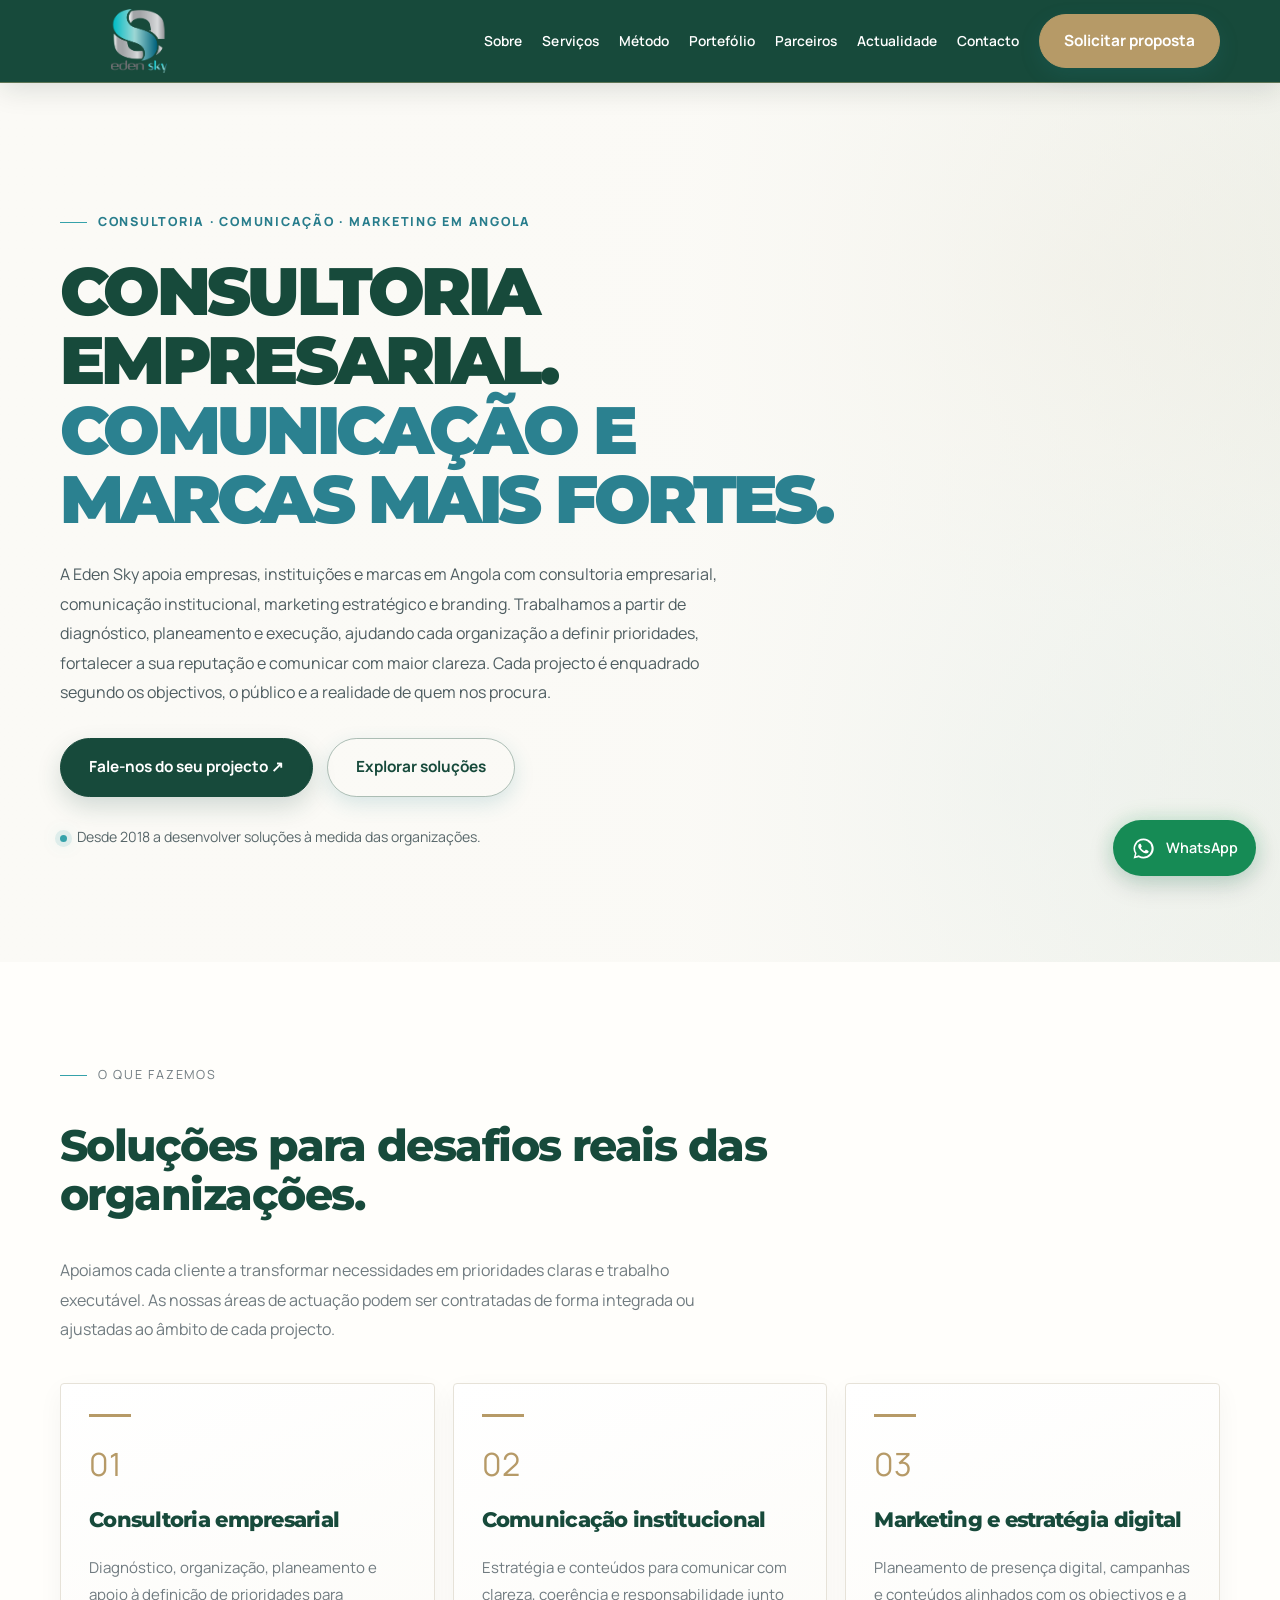
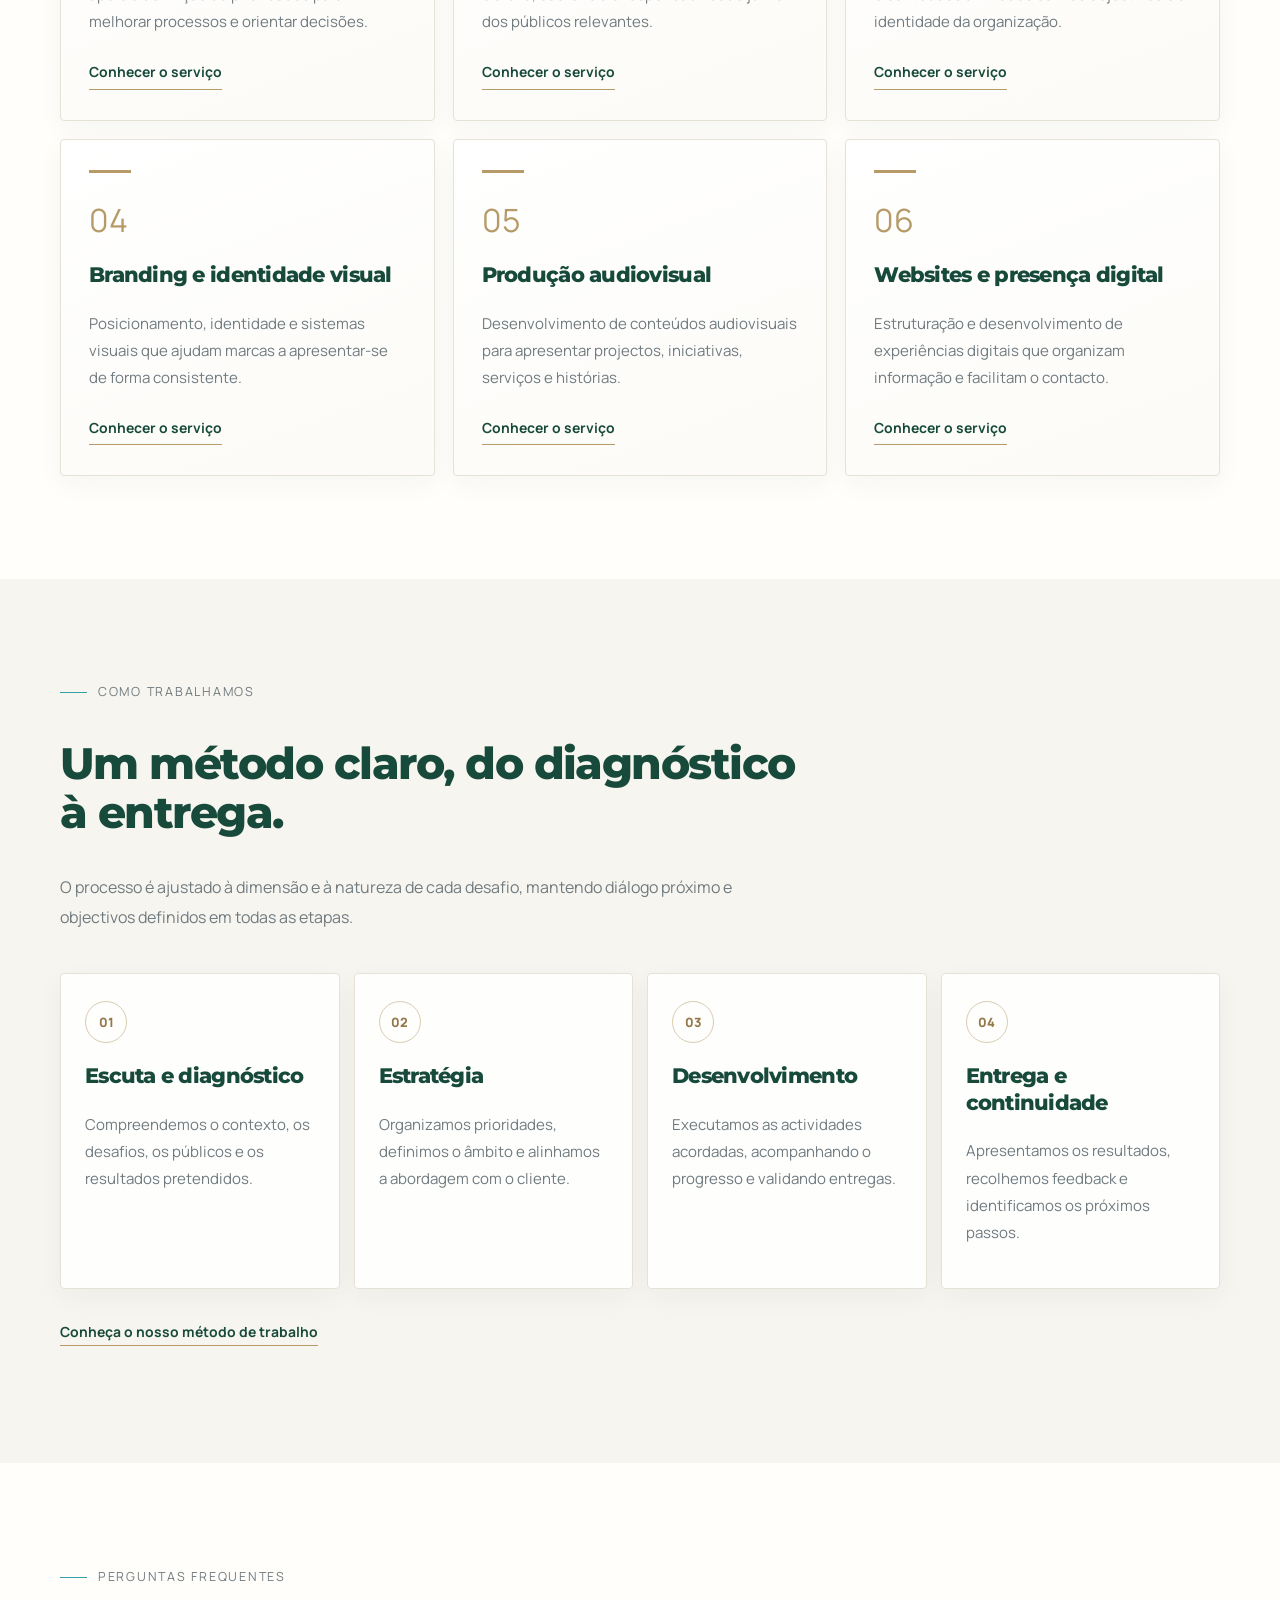
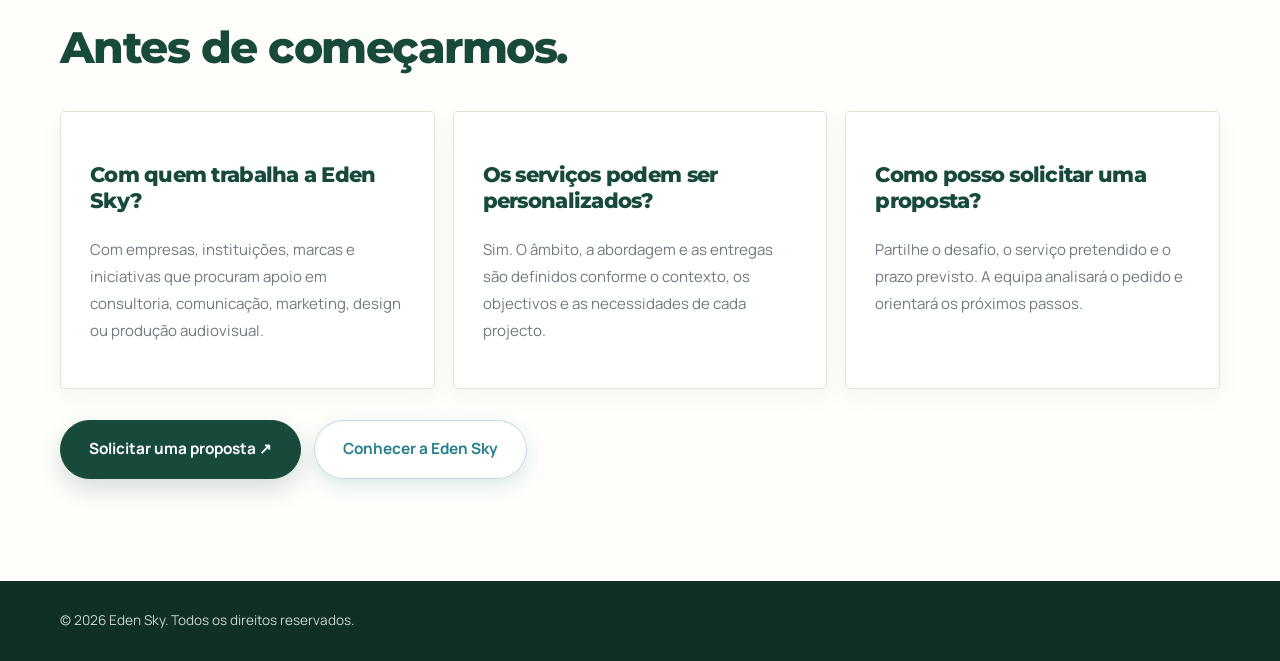
==== commit 821e2a19: "Use shared responsive interactions on index.html" ====
--- a/index.html
+++ b/index.html
@@ -174,6 +174,4 @@
 </a>
 
 <script src="/assets/js/cms-public.js" defer></script>
-<script>
-(()=>{const b=document.querySelector('.menu-toggle'),n=document.querySelector('.nav-links');if(!b||!n)return;const close=()=>{n.classList.remove('open');b.setAttribute('aria-expanded','false');b.setAttribute('aria-label','Abrir menu');document.body.classList.remove('menu-open')};b.addEventListener('click',()=>{const open=n.classList.toggle('open');b.setAttribute('aria-expanded',String(open));b.setAttribute('aria-label',open?'Fechar menu':'Abrir menu');document.body.classList.toggle('menu-open',open)});n.querySelectorAll('a').forEach(a=>a.addEventListener('click',close));document.addEventListener('keydown',e=>{if(e.key==='Escape')close()});window.addEventListener('resize',()=>{if(window.innerWidth>760)close()})})();
-</script></body></html>+<script src="/assets/eden-sky-interactions.js" defer></script></body></html>
--- a/assets/eden-sky-redesign.css
+++ b/assets/eden-sky-redesign.css
@@ -310,3 +310,449 @@
 .nav-links a,.btn,.eyebrow,.num,.text-link{
   font-family:"Manrope",Arial,sans-serif!important;
 }
+
+
+/* HOME — linhas electrónicas elegantes, luminosas e leves */
+.hero-home{
+  position:relative;
+  isolation:isolate;
+  overflow:hidden;
+  background-color:#f3f5ef!important;
+  background-image:
+    radial-gradient(ellipse at 78% 42%,rgba(48,151,157,.10),transparent 42%),
+    linear-gradient(115deg,#f7f7f2 0%,#eef3ed 100%)!important;
+}
+.hero-home:before{
+  content:"";
+  position:absolute;
+  inset:0;
+  z-index:-1;
+  background:linear-gradient(90deg,rgba(247,247,242,.97) 0%,rgba(247,247,242,.91) 52%,rgba(247,247,242,.62) 100%)!important;
+}
+.hero-home:after{
+  content:"";
+  position:absolute;
+  z-index:-1;
+  top:0;
+  right:0;
+  width:min(62%,850px);
+  height:100%;
+  pointer-events:none;
+  opacity:.88;
+  background-image:
+    radial-gradient(circle at 18% 22%,#58aeb0 0 2px,transparent 3px),
+    radial-gradient(circle at 18% 22%,rgba(65,166,171,.22) 0 8px,transparent 9px),
+    radial-gradient(circle at 48% 22%,#58aeb0 0 2px,transparent 3px),
+    radial-gradient(circle at 48% 22%,rgba(65,166,171,.18) 0 8px,transparent 9px),
+    radial-gradient(circle at 48% 68%,#58aeb0 0 2px,transparent 3px),
+    radial-gradient(circle at 78% 68%,#58aeb0 0 2px,transparent 3px),
+    linear-gradient(90deg,transparent 17.7%,rgba(45,139,150,.30) 17.9%,rgba(45,139,150,.30) 18.2%,transparent 18.4%),
+    linear-gradient(90deg,transparent 47.7%,rgba(45,139,150,.25) 47.9%,rgba(45,139,150,.25) 48.2%,transparent 48.4%),
+    linear-gradient(90deg,transparent 47.7%,rgba(45,139,150,.22) 47.9%,rgba(45,139,150,.22) 48.2%,transparent 48.4%),
+    linear-gradient(90deg,transparent 77.7%,rgba(45,139,150,.24) 77.9%,rgba(45,139,150,.24) 78.2%,transparent 78.4%),
+    linear-gradient(0deg,transparent 21.7%,rgba(45,139,150,.27) 21.9%,rgba(45,139,150,.27) 22.2%,transparent 22.4%),
+    linear-gradient(0deg,transparent 67.7%,rgba(45,139,150,.24) 67.9%,rgba(45,139,150,.24) 68.2%,transparent 68.4%),
+    linear-gradient(135deg,transparent 0 49.7%,rgba(45,139,150,.16) 49.9%,rgba(45,139,150,.16) 50.1%,transparent 50.3%);
+  background-size:100% 100%;
+  mask-image:linear-gradient(90deg,transparent 0%,#000 22%,#000 100%);
+}
+.hero-home .hero-copy-block{position:relative;z-index:2}
+.hero-home .eyebrow{color:#287d8c}
+.hero-home h1 span{color:#2b8190}
+.hero-home .hero-proof:before{background:#35a2aa;box-shadow:0 0 0 5px rgba(53,162,170,.13),0 0 18px rgba(53,162,170,.35)}
+@media(max-width:760px){
+  .hero-home:after{width:100%;opacity:.38;mask-image:linear-gradient(180deg,transparent 0%,#000 35%,#000 100%)}
+  .hero-home:before{background:linear-gradient(180deg,rgba(247,247,242,.91),rgba(247,247,242,.97) 72%)!important}
+}
+
+/* Acabamento premium e luminosidade subtil em todo o website */
+:root{
+  --eden-glow:0 10px 32px rgba(43,129,144,.12);
+  --eden-glow-strong:0 14px 38px rgba(43,129,144,.20);
+}
+body{
+  background:linear-gradient(180deg,#fff 0%,#fbfcfa 48%,#fff 100%);
+}
+.site-header{
+  box-shadow:0 5px 22px rgba(23,74,59,.08);
+}
+.btn{
+  box-shadow:0 7px 20px rgba(43,129,144,.17);
+}
+.btn:hover{
+  box-shadow:0 10px 28px rgba(43,129,144,.28);
+}
+.card,.service,.step,.work-card,.partner-card,.form-card{
+  transition:transform .24s ease,box-shadow .24s ease,border-color .24s ease;
+}
+.card:hover,.service:hover,.step:hover,.work-card:hover,.partner-card:hover{
+  border-color:rgba(43,129,144,.32);
+  box-shadow:var(--eden-glow-strong);
+  transform:translateY(-4px);
+}
+.form-card:focus-within{
+  border-color:rgba(43,129,144,.38);
+  box-shadow:var(--eden-glow);
+}
+.field input:focus,.field select:focus,.field textarea:focus,
+.search:focus{
+  outline:0;
+  border-color:#2b8190;
+  box-shadow:0 0 0 3px rgba(43,129,144,.13);
+}
+.partner-grid span,.partner{
+  transition:transform .22s ease,box-shadow .22s ease,border-color .22s ease;
+}
+.partner-grid span:hover,.partner:hover{
+  border-color:rgba(43,129,144,.38);
+  box-shadow:var(--eden-glow);
+}
+.section.ivory,.section.mist{
+  background-image:linear-gradient(135deg,rgba(43,129,144,.035),transparent 48%,rgba(182,154,103,.045));
+}
+.page-hero{
+  box-shadow:inset 0 -1px 0 rgba(255,255,255,.12);
+}
+.hero-main-image,.hero-visual img,.video-preview iframe{
+  box-shadow:0 22px 55px rgba(23,74,59,.16),0 0 0 1px rgba(43,129,144,.08);
+}
+.whatsapp-float{
+  box-shadow:0 8px 26px rgba(16,37,50,.18),0 0 22px rgba(37,211,102,.18);
+}
+a:focus-visible,button:focus-visible{
+  outline:3px solid rgba(43,129,144,.55);
+  outline-offset:3px;
+}
+@media(prefers-reduced-motion:reduce){
+  .card,.service,.step,.work-card,.partner-card,.partner-grid span,.partner,.btn{transition:none!important}
+}
+
+
+/* Correcção de contraste — hero da página inicial */
+.hero-home h1{
+  color:#174A3B!important;
+  text-shadow:none!important;
+}
+.hero-home h1 span{
+  color:#2b8190!important;
+}
+.hero-home .hero-copy{
+  color:#536168!important;
+}
+.hero-home .hero-proof{
+  color:#536168!important;
+}
+.hero-home .eyebrow{
+  color:#287d8c!important;
+}
+.hero-home .hero-home-circuit{
+  pointer-events:none;
+}
+@media(max-width:760px){
+  .hero-home h1{color:#174A3B!important}
+  .hero-home h1 span{color:#2b8190!important}
+  .hero-home .hero-copy,.hero-home .hero-proof{color:#536168!important}
+}
+
+
+/* =========================================================
+   EDEN SKY — Premium refinement 2026
+   Global visual system; preserves existing content and logo.
+   ========================================================= */
+:root{
+  --eden-green:#174A3B;
+  --eden-green-deep:#10382D;
+  --eden-green-soft:#EAF1EC;
+  --eden-gold:#B69A67;
+  --eden-gold-light:#D9C49A;
+  --eden-ivory:#F7F5EF;
+  --eden-paper:#FFFEFB;
+  --eden-ink:#25323A;
+  --eden-muted:#647178;
+  --eden-border:#E6E2D8;
+  --eden-shadow:0 18px 48px rgba(16,56,45,.09);
+}
+body{background:var(--eden-paper);color:var(--eden-ink)}
+.wrap{width:min(1160px,calc(100% - 56px))}
+.site-header{box-shadow:0 7px 28px rgba(8,35,27,.12)}
+.site-header .nav{min-height:78px}
+.site-header .brand img{width:158px;max-height:64px}
+.nav-links{gap:clamp(12px,1.55vw,23px)}
+.nav-links a:not(.btn){font-size:.86rem;letter-spacing:.005em}
+.site-header .nav-links .btn{min-height:50px;padding:13px 24px}
+.hero-home{
+  min-height:620px;
+  padding:clamp(88px,10vw,132px) 0 clamp(78px,9vw,112px);
+  background-color:var(--eden-ivory)!important;
+  background-image:
+    radial-gradient(ellipse at 84% 22%,rgba(182,154,103,.17),transparent 34%),
+    radial-gradient(ellipse at 78% 80%,rgba(43,129,144,.10),transparent 35%),
+    linear-gradient(115deg,#FBFAF6 0%,#F1F3ED 100%)!important;
+}
+.hero-home:before{
+  background:linear-gradient(90deg,rgba(251,250,246,.99) 0%,rgba(251,250,246,.96) 54%,rgba(241,243,237,.62) 100%)!important;
+}
+.hero-home:after{
+  width:57%;opacity:.68;
+  background-image:
+    radial-gradient(circle at 20% 26%,#55A3A0 0 2px,transparent 3px),
+    radial-gradient(circle at 52% 26%,#55A3A0 0 2px,transparent 3px),
+    radial-gradient(circle at 52% 72%,#55A3A0 0 2px,transparent 3px),
+    radial-gradient(circle at 84% 72%,#55A3A0 0 2px,transparent 3px),
+    linear-gradient(90deg,transparent 19.8%,rgba(43,129,144,.28) 20%,rgba(43,129,144,.28) 20.2%,transparent 20.4%),
+    linear-gradient(90deg,transparent 51.8%,rgba(43,129,144,.25) 52%,rgba(43,129,144,.25) 52.2%,transparent 52.4%),
+    linear-gradient(90deg,transparent 83.8%,rgba(43,129,144,.22) 84%,rgba(43,129,144,.22) 84.2%,transparent 84.4%),
+    linear-gradient(0deg,transparent 25.8%,rgba(43,129,144,.24) 26%,rgba(43,129,144,.24) 26.2%,transparent 26.4%),
+    linear-gradient(0deg,transparent 71.8%,rgba(43,129,144,.22) 72%,rgba(43,129,144,.22) 72.2%,transparent 72.4%),
+    linear-gradient(135deg,transparent 49.7%,rgba(43,129,144,.15) 50%,rgba(43,129,144,.15) 50.2%,transparent 50.5%);
+  mask-image:linear-gradient(90deg,transparent 0%,#000 25%,#000 100%);
+}
+.hero-home .hero-copy-block{max-width:850px}
+.hero-home h1{
+  max-width:850px;
+  margin:0;
+  color:var(--eden-green)!important;
+  font-size:clamp(2.65rem,5.25vw,4.65rem);
+  line-height:1.035;
+  letter-spacing:-.055em;
+  font-weight:900;
+}
+.hero-home h1 span{color:#2B8190!important}
+.hero-home .eyebrow{color:#287D8C!important;margin-bottom:24px}
+.hero-home .hero-copy{
+  max-width:690px;
+  margin-top:25px;
+  color:#4E5D61!important;
+  font-size:clamp(1rem,1.25vw,1.12rem);
+  line-height:1.85;
+}
+.hero-home .hero-proof{color:#58676A!important;font-size:.88rem}
+.hero-home .hero-actions{margin-top:30px;gap:14px}
+.hero-home .hero-actions .btn:first-child,
+.hero-actions .btn:not(.outline):not(.secondary){
+  background:var(--eden-green)!important;border-color:var(--eden-green)!important;
+  color:#fff!important;box-shadow:0 10px 24px rgba(23,74,59,.18)
+}
+.hero-home .hero-actions .btn:first-child:hover,
+.hero-actions .btn:not(.outline):not(.secondary):hover{
+  background:var(--eden-green-deep)!important;border-color:var(--eden-green-deep)!important
+}
+.hero-home .hero-actions .btn.outline,
+.hero-home .hero-actions .btn.secondary{
+  background:transparent!important;border:1px solid rgba(23,74,59,.35)!important;color:var(--eden-green)!important
+}
+.hero-home .hero-actions .btn.outline:hover,
+.hero-home .hero-actions .btn.secondary:hover{background:var(--eden-green-soft)!important}
+.section{padding:clamp(70px,8vw,104px) 0}
+.section-intro{max-width:760px}
+.section-intro .eyebrow{margin-bottom:15px}
+.section h2{max-width:820px;color:var(--eden-green);font-size:clamp(2rem,3.4vw,3.15rem);line-height:1.12}
+.section-intro>p:last-child{max-width:680px;font-size:1rem;line-height:1.85}
+.grid{gap:18px;margin-top:38px}
+.service,.card,.step,.work-card,.partner-card{
+  border:1px solid var(--eden-border);
+  border-radius:4px;
+  box-shadow:0 8px 26px rgba(16,56,45,.045);
+}
+.service{min-height:260px;padding:30px 28px;background:linear-gradient(160deg,#fff 0%,#FCFBF7 100%)}
+.service:before{width:42px;height:3px;background:var(--eden-gold);margin-bottom:25px}
+.service h3,.card h3,.step h3{color:var(--eden-green);font-size:1.3rem;line-height:1.28}
+.service p,.card p,.step p{line-height:1.8}
+.service .text-link{display:inline-flex;margin-top:10px}
+.service:hover,.card:hover,.step:hover,.work-card:hover,.partner-card:hover{
+  border-color:rgba(182,154,103,.58);
+  box-shadow:0 18px 40px rgba(16,56,45,.10);
+  transform:translateY(-4px)
+}
+.section.ivory,.section.mist{background:var(--eden-ivory)}
+.section.dark{background:var(--eden-green-deep)}
+.process-grid{gap:14px}
+.step{background:rgba(255,255,255,.88);padding:27px 24px}
+.step span{display:inline-flex;align-items:center;justify-content:center;width:42px;height:42px;border:1px solid rgba(182,154,103,.5);border-radius:50%;font:800 .8rem Manrope;color:#947849}
+.portfolio-grid{gap:20px}
+.work-card{border-radius:5px;background:#fff}
+.work-art{min-height:220px;background:linear-gradient(135deg,#E9E5D9,#F8F6F0)}
+.work-art strong{font:800 1.45rem/1.2 Montserrat;color:var(--eden-green)}
+.work-meta{padding:25px}
+.work-meta h3{color:var(--eden-green);font-size:1.25rem}
+.partner-grid{gap:14px}
+.partner-grid span{min-height:92px;border-radius:4px;background:#fff;color:#40534F;border-color:var(--eden-border);font-weight:700}
+.page-hero{
+  min-height:350px;
+  padding:clamp(76px,8vw,106px) 0 78px;
+  background-color:var(--eden-green)!important;
+  background-image:radial-gradient(ellipse at 82% 18%,rgba(182,154,103,.20),transparent 38%),linear-gradient(125deg,#10382D 0%,#174A3B 62%,#205B46 100%)!important;
+}
+.page-hero:before{background:linear-gradient(90deg,rgba(8,42,32,.94),rgba(8,42,32,.76) 65%,rgba(8,42,32,.42))!important}
+.page-hero h1{max-width:900px;color:#fff!important;font-size:clamp(2.55rem,4.6vw,4.25rem);line-height:1.07}
+.page-hero h1 span{color:#E4C27B!important}
+.page-hero .eyebrow{color:#F0D69B!important}
+.page-hero .lead{color:rgba(255,255,255,.92)!important;max-width:760px;line-height:1.85}
+.form-card{border-radius:5px;border-color:var(--eden-border);box-shadow:var(--eden-shadow)}
+.field input,.field select,.field textarea{border-radius:3px;border-color:#D8D9D1}
+.field input:focus,.field select:focus,.field textarea:focus{border-color:var(--eden-green);box-shadow:0 0 0 3px rgba(23,74,59,.12)}
+.form-card .btn{background:var(--eden-green)!important;border-color:var(--eden-green)!important}
+footer{background:#102F27}
+a:focus-visible,button:focus-visible,input:focus-visible,select:focus-visible,textarea:focus-visible{outline:3px solid #B69A67;outline-offset:3px}
+@media(max-width:950px){
+  .site-header .nav{gap:16px}
+  .nav-links{gap:10px}
+  .nav-links a:not(.btn){font-size:.79rem}
+  .site-header .brand img{width:138px}
+}
+@media(max-width:760px){
+  .wrap{width:calc(100% - 36px)}
+  .site-header,.site-header .nav{height:76px;min-height:76px}
+  .site-header .brand img{width:112px;height:58px;max-height:58px}
+  .site-header .nav-links{top:76px}
+  .hero-home{min-height:0;padding:76px 0 70px}
+  .hero-home:before{background:linear-gradient(180deg,rgba(251,250,246,.96),rgba(251,250,246,.98) 75%)!important}
+  .hero-home:after{width:100%;opacity:.28;mask-image:linear-gradient(180deg,transparent 0%,#000 36%,#000 100%)}
+  .hero-home .hero-copy-block{max-width:100%}
+  .hero-home h1{font-size:clamp(2.35rem,9.7vw,3.65rem);line-height:1.07;letter-spacing:-.05em}
+  .hero-home .hero-copy{font-size:.98rem;line-height:1.78}
+  .hero-home .hero-actions .btn{width:100%}
+  .page-hero{min-height:300px;padding:70px 0 60px}
+  .page-hero h1{font-size:clamp(2.25rem,8.7vw,3.5rem)}
+  .section{padding:66px 0}
+  .grid,.portfolio-grid,.contact-grid{grid-template-columns:1fr;gap:14px}
+  .service{min-height:0;padding:25px 23px}
+  .work-art{min-height:190px}
+}
+@media(prefers-reduced-motion:reduce){
+  .service,.card,.step,.work-card,.partner-card{transition:none!important}
+}
+
+
+/* Correcção específica — Parceiros: contraste e composição móvel */
+.hero.partners-hero h1,
+.hero.partners-hero h1:not(span){
+  color:#FFFFFF!important;
+  text-shadow:0 2px 18px rgba(0,0,0,.12);
+}
+.hero.partners-hero h1 span{color:#E4C27B!important}
+.hero.partners-hero .eyebrow{color:#F0D69B!important}
+.hero.partners-hero .lead{
+  color:rgba(255,255,255,.94)!important;
+  max-width:760px;
+  font-size:clamp(1rem,1.2vw,1.12rem);
+  line-height:1.75;
+}
+.partners-section .partners-intro p,
+.partners-section .partner-group>p{
+  color:#59666B!important;
+  opacity:1!important;
+  font-size:.98rem;
+  line-height:1.8;
+}
+.partners-section .partners-intro h2,
+.partners-section .partner-group h2{color:#174A3B!important}
+@media(max-width:760px){
+  .hero.partners-hero{
+    min-height:0;
+    padding:54px 0 48px;
+    background-position:center;
+  }
+  .hero.partners-hero h1{
+    max-width:100%;
+    font-size:clamp(2.05rem,8.2vw,3rem);
+    line-height:1.08;
+    letter-spacing:-.045em;
+  }
+  .hero.partners-hero .eyebrow{
+    font-size:.66rem;
+    letter-spacing:.12em;
+    line-height:1.6;
+    margin-bottom:17px;
+  }
+  .hero.partners-hero .lead{
+    margin-top:20px;
+    font-size:.98rem;
+    line-height:1.72;
+  }
+  .partners-section{padding-top:48px}
+  .partners-section .partners-intro h2{
+    font-size:clamp(1.7rem,7vw,2.25rem);
+    line-height:1.16;
+  }
+  .partners-section .partners-intro p,
+  .partners-section .partner-group>p{
+    color:#59666B!important;
+    font-size:.94rem;
+    line-height:1.75;
+  }
+}
+
+
+/* Responsive functionality and accessibility — desktop, tablet and mobile */
+html{overflow-x:clip}
+body{overflow-x:clip}
+body.menu-open{overflow:hidden;touch-action:none}
+.site-header{z-index:1000}
+.site-header .nav{min-width:0}
+.menu-toggle{min-width:46px;min-height:46px;cursor:pointer;touch-action:manipulation}
+.nav-links a,.btn,button{touch-action:manipulation}
+.nav-links a:focus-visible,.menu-toggle:focus-visible,.btn:focus-visible,
+.back-to-top:focus-visible{outline:3px solid var(--eden-gold,#B69A67);outline-offset:4px}
+.back-to-top{
+  position:fixed;right:22px;bottom:22px;z-index:900;
+  width:48px;height:48px;border:1px solid rgba(255,255,255,.55);
+  border-radius:50%;background:#174A3B;color:#fff;
+  font-size:1.45rem;font-weight:700;line-height:1;
+  box-shadow:0 8px 24px rgba(16,56,45,.22);
+  opacity:0;visibility:hidden;transform:translateY(10px);
+  transition:opacity .2s,transform .2s,visibility .2s;
+  cursor:pointer
+}
+.back-to-top.visible{opacity:1;visibility:visible;transform:translateY(0)}
+@media(min-width:761px){
+  .menu-toggle{display:none!important}
+  .nav-links{display:flex!important;position:static!important;max-height:none!important;overflow:visible!important}
+}
+@media(max-width:760px){
+  .site-header .nav{height:76px;min-height:76px}
+  .site-header .brand img{max-width:125px}
+  .site-header .menu-toggle{display:grid;place-items:center;flex:0 0 48px}
+  .site-header .nav-links{
+    display:none;position:fixed;top:76px;left:0;right:0;bottom:0;
+    z-index:1001;padding:14px 22px 32px;
+    background:#fff;overflow-y:auto;overscroll-behavior:contain;
+    flex-direction:column;align-items:stretch;gap:0;
+    border-top:1px solid var(--eden-border,#E6E2D8);
+    box-shadow:0 18px 32px rgba(16,56,45,.16);
+  }
+  .site-header .nav-links.open{display:flex}
+  .site-header .nav-links a:not(.btn){
+    display:flex;align-items:center;min-height:52px;padding:12px 4px;
+    border-bottom:1px solid var(--eden-border,#E6E2D8);
+    color:#174A3B;font-size:1rem
+  }
+  .site-header .nav-links .btn{width:100%;min-height:52px;margin-top:18px}
+  .wrap{width:calc(100% - 36px)}
+  .section,.page-hero,.hero{scroll-margin-top:76px}
+  .grid,.portfolio-grid,.partners-grid,.process-grid,.contact-grid{
+    min-width:0
+  }
+  .field input,.field select,.field textarea{font-size:16px;min-height:48px}
+  .field textarea{min-height:132px}
+  .form-card .btn,.hero-actions .btn,.partner-cta .btn{min-height:50px}
+  .back-to-top{right:16px;bottom:calc(18px + env(safe-area-inset-bottom));width:46px;height:46px}
+}
+@media(max-width:420px){
+  .wrap{width:calc(100% - 30px)}
+  .site-header .nav{gap:12px}
+  .site-header .brand img{width:108px;max-height:54px}
+  .section{padding-block:54px}
+  .form-card{padding:19px}
+}
+@media(min-width:761px) and (max-width:1100px){
+  .wrap{width:calc(100% - 44px)}
+  .nav{gap:16px}
+  .nav-links{gap:clamp(9px,1.15vw,14px)}
+  .nav-links a:not(.btn){font-size:.78rem}
+  .nav-links .btn{padding-inline:15px}
+  .grid,.portfolio-grid,.partners-grid{grid-template-columns:repeat(2,minmax(0,1fr))}
+}
+@media(prefers-reduced-motion:reduce){
+  .back-to-top{transition:none}
+}
--- a/assets/eden-sky-redesign.css
+++ b/assets/eden-sky-redesign.css
@@ -310,3 +310,449 @@
 .nav-links a,.btn,.eyebrow,.num,.text-link{
   font-family:"Manrope",Arial,sans-serif!important;
 }
+
+
+/* HOME — linhas electrónicas elegantes, luminosas e leves */
+.hero-home{
+  position:relative;
+  isolation:isolate;
+  overflow:hidden;
+  background-color:#f3f5ef!important;
+  background-image:
+    radial-gradient(ellipse at 78% 42%,rgba(48,151,157,.10),transparent 42%),
+    linear-gradient(115deg,#f7f7f2 0%,#eef3ed 100%)!important;
+}
+.hero-home:before{
+  content:"";
+  position:absolute;
+  inset:0;
+  z-index:-1;
+  background:linear-gradient(90deg,rgba(247,247,242,.97) 0%,rgba(247,247,242,.91) 52%,rgba(247,247,242,.62) 100%)!important;
+}
+.hero-home:after{
+  content:"";
+  position:absolute;
+  z-index:-1;
+  top:0;
+  right:0;
+  width:min(62%,850px);
+  height:100%;
+  pointer-events:none;
+  opacity:.88;
+  background-image:
+    radial-gradient(circle at 18% 22%,#58aeb0 0 2px,transparent 3px),
+    radial-gradient(circle at 18% 22%,rgba(65,166,171,.22) 0 8px,transparent 9px),
+    radial-gradient(circle at 48% 22%,#58aeb0 0 2px,transparent 3px),
+    radial-gradient(circle at 48% 22%,rgba(65,166,171,.18) 0 8px,transparent 9px),
+    radial-gradient(circle at 48% 68%,#58aeb0 0 2px,transparent 3px),
+    radial-gradient(circle at 78% 68%,#58aeb0 0 2px,transparent 3px),
+    linear-gradient(90deg,transparent 17.7%,rgba(45,139,150,.30) 17.9%,rgba(45,139,150,.30) 18.2%,transparent 18.4%),
+    linear-gradient(90deg,transparent 47.7%,rgba(45,139,150,.25) 47.9%,rgba(45,139,150,.25) 48.2%,transparent 48.4%),
+    linear-gradient(90deg,transparent 47.7%,rgba(45,139,150,.22) 47.9%,rgba(45,139,150,.22) 48.2%,transparent 48.4%),
+    linear-gradient(90deg,transparent 77.7%,rgba(45,139,150,.24) 77.9%,rgba(45,139,150,.24) 78.2%,transparent 78.4%),
+    linear-gradient(0deg,transparent 21.7%,rgba(45,139,150,.27) 21.9%,rgba(45,139,150,.27) 22.2%,transparent 22.4%),
+    linear-gradient(0deg,transparent 67.7%,rgba(45,139,150,.24) 67.9%,rgba(45,139,150,.24) 68.2%,transparent 68.4%),
+    linear-gradient(135deg,transparent 0 49.7%,rgba(45,139,150,.16) 49.9%,rgba(45,139,150,.16) 50.1%,transparent 50.3%);
+  background-size:100% 100%;
+  mask-image:linear-gradient(90deg,transparent 0%,#000 22%,#000 100%);
+}
+.hero-home .hero-copy-block{position:relative;z-index:2}
+.hero-home .eyebrow{color:#287d8c}
+.hero-home h1 span{color:#2b8190}
+.hero-home .hero-proof:before{background:#35a2aa;box-shadow:0 0 0 5px rgba(53,162,170,.13),0 0 18px rgba(53,162,170,.35)}
+@media(max-width:760px){
+  .hero-home:after{width:100%;opacity:.38;mask-image:linear-gradient(180deg,transparent 0%,#000 35%,#000 100%)}
+  .hero-home:before{background:linear-gradient(180deg,rgba(247,247,242,.91),rgba(247,247,242,.97) 72%)!important}
+}
+
+/* Acabamento premium e luminosidade subtil em todo o website */
+:root{
+  --eden-glow:0 10px 32px rgba(43,129,144,.12);
+  --eden-glow-strong:0 14px 38px rgba(43,129,144,.20);
+}
+body{
+  background:linear-gradient(180deg,#fff 0%,#fbfcfa 48%,#fff 100%);
+}
+.site-header{
+  box-shadow:0 5px 22px rgba(23,74,59,.08);
+}
+.btn{
+  box-shadow:0 7px 20px rgba(43,129,144,.17);
+}
+.btn:hover{
+  box-shadow:0 10px 28px rgba(43,129,144,.28);
+}
+.card,.service,.step,.work-card,.partner-card,.form-card{
+  transition:transform .24s ease,box-shadow .24s ease,border-color .24s ease;
+}
+.card:hover,.service:hover,.step:hover,.work-card:hover,.partner-card:hover{
+  border-color:rgba(43,129,144,.32);
+  box-shadow:var(--eden-glow-strong);
+  transform:translateY(-4px);
+}
+.form-card:focus-within{
+  border-color:rgba(43,129,144,.38);
+  box-shadow:var(--eden-glow);
+}
+.field input:focus,.field select:focus,.field textarea:focus,
+.search:focus{
+  outline:0;
+  border-color:#2b8190;
+  box-shadow:0 0 0 3px rgba(43,129,144,.13);
+}
+.partner-grid span,.partner{
+  transition:transform .22s ease,box-shadow .22s ease,border-color .22s ease;
+}
+.partner-grid span:hover,.partner:hover{
+  border-color:rgba(43,129,144,.38);
+  box-shadow:var(--eden-glow);
+}
+.section.ivory,.section.mist{
+  background-image:linear-gradient(135deg,rgba(43,129,144,.035),transparent 48%,rgba(182,154,103,.045));
+}
+.page-hero{
+  box-shadow:inset 0 -1px 0 rgba(255,255,255,.12);
+}
+.hero-main-image,.hero-visual img,.video-preview iframe{
+  box-shadow:0 22px 55px rgba(23,74,59,.16),0 0 0 1px rgba(43,129,144,.08);
+}
+.whatsapp-float{
+  box-shadow:0 8px 26px rgba(16,37,50,.18),0 0 22px rgba(37,211,102,.18);
+}
+a:focus-visible,button:focus-visible{
+  outline:3px solid rgba(43,129,144,.55);
+  outline-offset:3px;
+}
+@media(prefers-reduced-motion:reduce){
+  .card,.service,.step,.work-card,.partner-card,.partner-grid span,.partner,.btn{transition:none!important}
+}
+
+
+/* Correcção de contraste — hero da página inicial */
+.hero-home h1{
+  color:#174A3B!important;
+  text-shadow:none!important;
+}
+.hero-home h1 span{
+  color:#2b8190!important;
+}
+.hero-home .hero-copy{
+  color:#536168!important;
+}
+.hero-home .hero-proof{
+  color:#536168!important;
+}
+.hero-home .eyebrow{
+  color:#287d8c!important;
+}
+.hero-home .hero-home-circuit{
+  pointer-events:none;
+}
+@media(max-width:760px){
+  .hero-home h1{color:#174A3B!important}
+  .hero-home h1 span{color:#2b8190!important}
+  .hero-home .hero-copy,.hero-home .hero-proof{color:#536168!important}
+}
+
+
+/* =========================================================
+   EDEN SKY — Premium refinement 2026
+   Global visual system; preserves existing content and logo.
+   ========================================================= */
+:root{
+  --eden-green:#174A3B;
+  --eden-green-deep:#10382D;
+  --eden-green-soft:#EAF1EC;
+  --eden-gold:#B69A67;
+  --eden-gold-light:#D9C49A;
+  --eden-ivory:#F7F5EF;
+  --eden-paper:#FFFEFB;
+  --eden-ink:#25323A;
+  --eden-muted:#647178;
+  --eden-border:#E6E2D8;
+  --eden-shadow:0 18px 48px rgba(16,56,45,.09);
+}
+body{background:var(--eden-paper);color:var(--eden-ink)}
+.wrap{width:min(1160px,calc(100% - 56px))}
+.site-header{box-shadow:0 7px 28px rgba(8,35,27,.12)}
+.site-header .nav{min-height:78px}
+.site-header .brand img{width:158px;max-height:64px}
+.nav-links{gap:clamp(12px,1.55vw,23px)}
+.nav-links a:not(.btn){font-size:.86rem;letter-spacing:.005em}
+.site-header .nav-links .btn{min-height:50px;padding:13px 24px}
+.hero-home{
+  min-height:620px;
+  padding:clamp(88px,10vw,132px) 0 clamp(78px,9vw,112px);
+  background-color:var(--eden-ivory)!important;
+  background-image:
+    radial-gradient(ellipse at 84% 22%,rgba(182,154,103,.17),transparent 34%),
+    radial-gradient(ellipse at 78% 80%,rgba(43,129,144,.10),transparent 35%),
+    linear-gradient(115deg,#FBFAF6 0%,#F1F3ED 100%)!important;
+}
+.hero-home:before{
+  background:linear-gradient(90deg,rgba(251,250,246,.99) 0%,rgba(251,250,246,.96) 54%,rgba(241,243,237,.62) 100%)!important;
+}
+.hero-home:after{
+  width:57%;opacity:.68;
+  background-image:
+    radial-gradient(circle at 20% 26%,#55A3A0 0 2px,transparent 3px),
+    radial-gradient(circle at 52% 26%,#55A3A0 0 2px,transparent 3px),
+    radial-gradient(circle at 52% 72%,#55A3A0 0 2px,transparent 3px),
+    radial-gradient(circle at 84% 72%,#55A3A0 0 2px,transparent 3px),
+    linear-gradient(90deg,transparent 19.8%,rgba(43,129,144,.28) 20%,rgba(43,129,144,.28) 20.2%,transparent 20.4%),
+    linear-gradient(90deg,transparent 51.8%,rgba(43,129,144,.25) 52%,rgba(43,129,144,.25) 52.2%,transparent 52.4%),
+    linear-gradient(90deg,transparent 83.8%,rgba(43,129,144,.22) 84%,rgba(43,129,144,.22) 84.2%,transparent 84.4%),
+    linear-gradient(0deg,transparent 25.8%,rgba(43,129,144,.24) 26%,rgba(43,129,144,.24) 26.2%,transparent 26.4%),
+    linear-gradient(0deg,transparent 71.8%,rgba(43,129,144,.22) 72%,rgba(43,129,144,.22) 72.2%,transparent 72.4%),
+    linear-gradient(135deg,transparent 49.7%,rgba(43,129,144,.15) 50%,rgba(43,129,144,.15) 50.2%,transparent 50.5%);
+  mask-image:linear-gradient(90deg,transparent 0%,#000 25%,#000 100%);
+}
+.hero-home .hero-copy-block{max-width:850px}
+.hero-home h1{
+  max-width:850px;
+  margin:0;
+  color:var(--eden-green)!important;
+  font-size:clamp(2.65rem,5.25vw,4.65rem);
+  line-height:1.035;
+  letter-spacing:-.055em;
+  font-weight:900;
+}
+.hero-home h1 span{color:#2B8190!important}
+.hero-home .eyebrow{color:#287D8C!important;margin-bottom:24px}
+.hero-home .hero-copy{
+  max-width:690px;
+  margin-top:25px;
+  color:#4E5D61!important;
+  font-size:clamp(1rem,1.25vw,1.12rem);
+  line-height:1.85;
+}
+.hero-home .hero-proof{color:#58676A!important;font-size:.88rem}
+.hero-home .hero-actions{margin-top:30px;gap:14px}
+.hero-home .hero-actions .btn:first-child,
+.hero-actions .btn:not(.outline):not(.secondary){
+  background:var(--eden-green)!important;border-color:var(--eden-green)!important;
+  color:#fff!important;box-shadow:0 10px 24px rgba(23,74,59,.18)
+}
+.hero-home .hero-actions .btn:first-child:hover,
+.hero-actions .btn:not(.outline):not(.secondary):hover{
+  background:var(--eden-green-deep)!important;border-color:var(--eden-green-deep)!important
+}
+.hero-home .hero-actions .btn.outline,
+.hero-home .hero-actions .btn.secondary{
+  background:transparent!important;border:1px solid rgba(23,74,59,.35)!important;color:var(--eden-green)!important
+}
+.hero-home .hero-actions .btn.outline:hover,
+.hero-home .hero-actions .btn.secondary:hover{background:var(--eden-green-soft)!important}
+.section{padding:clamp(70px,8vw,104px) 0}
+.section-intro{max-width:760px}
+.section-intro .eyebrow{margin-bottom:15px}
+.section h2{max-width:820px;color:var(--eden-green);font-size:clamp(2rem,3.4vw,3.15rem);line-height:1.12}
+.section-intro>p:last-child{max-width:680px;font-size:1rem;line-height:1.85}
+.grid{gap:18px;margin-top:38px}
+.service,.card,.step,.work-card,.partner-card{
+  border:1px solid var(--eden-border);
+  border-radius:4px;
+  box-shadow:0 8px 26px rgba(16,56,45,.045);
+}
+.service{min-height:260px;padding:30px 28px;background:linear-gradient(160deg,#fff 0%,#FCFBF7 100%)}
+.service:before{width:42px;height:3px;background:var(--eden-gold);margin-bottom:25px}
+.service h3,.card h3,.step h3{color:var(--eden-green);font-size:1.3rem;line-height:1.28}
+.service p,.card p,.step p{line-height:1.8}
+.service .text-link{display:inline-flex;margin-top:10px}
+.service:hover,.card:hover,.step:hover,.work-card:hover,.partner-card:hover{
+  border-color:rgba(182,154,103,.58);
+  box-shadow:0 18px 40px rgba(16,56,45,.10);
+  transform:translateY(-4px)
+}
+.section.ivory,.section.mist{background:var(--eden-ivory)}
+.section.dark{background:var(--eden-green-deep)}
+.process-grid{gap:14px}
+.step{background:rgba(255,255,255,.88);padding:27px 24px}
+.step span{display:inline-flex;align-items:center;justify-content:center;width:42px;height:42px;border:1px solid rgba(182,154,103,.5);border-radius:50%;font:800 .8rem Manrope;color:#947849}
+.portfolio-grid{gap:20px}
+.work-card{border-radius:5px;background:#fff}
+.work-art{min-height:220px;background:linear-gradient(135deg,#E9E5D9,#F8F6F0)}
+.work-art strong{font:800 1.45rem/1.2 Montserrat;color:var(--eden-green)}
+.work-meta{padding:25px}
+.work-meta h3{color:var(--eden-green);font-size:1.25rem}
+.partner-grid{gap:14px}
+.partner-grid span{min-height:92px;border-radius:4px;background:#fff;color:#40534F;border-color:var(--eden-border);font-weight:700}
+.page-hero{
+  min-height:350px;
+  padding:clamp(76px,8vw,106px) 0 78px;
+  background-color:var(--eden-green)!important;
+  background-image:radial-gradient(ellipse at 82% 18%,rgba(182,154,103,.20),transparent 38%),linear-gradient(125deg,#10382D 0%,#174A3B 62%,#205B46 100%)!important;
+}
+.page-hero:before{background:linear-gradient(90deg,rgba(8,42,32,.94),rgba(8,42,32,.76) 65%,rgba(8,42,32,.42))!important}
+.page-hero h1{max-width:900px;color:#fff!important;font-size:clamp(2.55rem,4.6vw,4.25rem);line-height:1.07}
+.page-hero h1 span{color:#E4C27B!important}
+.page-hero .eyebrow{color:#F0D69B!important}
+.page-hero .lead{color:rgba(255,255,255,.92)!important;max-width:760px;line-height:1.85}
+.form-card{border-radius:5px;border-color:var(--eden-border);box-shadow:var(--eden-shadow)}
+.field input,.field select,.field textarea{border-radius:3px;border-color:#D8D9D1}
+.field input:focus,.field select:focus,.field textarea:focus{border-color:var(--eden-green);box-shadow:0 0 0 3px rgba(23,74,59,.12)}
+.form-card .btn{background:var(--eden-green)!important;border-color:var(--eden-green)!important}
+footer{background:#102F27}
+a:focus-visible,button:focus-visible,input:focus-visible,select:focus-visible,textarea:focus-visible{outline:3px solid #B69A67;outline-offset:3px}
+@media(max-width:950px){
+  .site-header .nav{gap:16px}
+  .nav-links{gap:10px}
+  .nav-links a:not(.btn){font-size:.79rem}
+  .site-header .brand img{width:138px}
+}
+@media(max-width:760px){
+  .wrap{width:calc(100% - 36px)}
+  .site-header,.site-header .nav{height:76px;min-height:76px}
+  .site-header .brand img{width:112px;height:58px;max-height:58px}
+  .site-header .nav-links{top:76px}
+  .hero-home{min-height:0;padding:76px 0 70px}
+  .hero-home:before{background:linear-gradient(180deg,rgba(251,250,246,.96),rgba(251,250,246,.98) 75%)!important}
+  .hero-home:after{width:100%;opacity:.28;mask-image:linear-gradient(180deg,transparent 0%,#000 36%,#000 100%)}
+  .hero-home .hero-copy-block{max-width:100%}
+  .hero-home h1{font-size:clamp(2.35rem,9.7vw,3.65rem);line-height:1.07;letter-spacing:-.05em}
+  .hero-home .hero-copy{font-size:.98rem;line-height:1.78}
+  .hero-home .hero-actions .btn{width:100%}
+  .page-hero{min-height:300px;padding:70px 0 60px}
+  .page-hero h1{font-size:clamp(2.25rem,8.7vw,3.5rem)}
+  .section{padding:66px 0}
+  .grid,.portfolio-grid,.contact-grid{grid-template-columns:1fr;gap:14px}
+  .service{min-height:0;padding:25px 23px}
+  .work-art{min-height:190px}
+}
+@media(prefers-reduced-motion:reduce){
+  .service,.card,.step,.work-card,.partner-card{transition:none!important}
+}
+
+
+/* Correcção específica — Parceiros: contraste e composição móvel */
+.hero.partners-hero h1,
+.hero.partners-hero h1:not(span){
+  color:#FFFFFF!important;
+  text-shadow:0 2px 18px rgba(0,0,0,.12);
+}
+.hero.partners-hero h1 span{color:#E4C27B!important}
+.hero.partners-hero .eyebrow{color:#F0D69B!important}
+.hero.partners-hero .lead{
+  color:rgba(255,255,255,.94)!important;
+  max-width:760px;
+  font-size:clamp(1rem,1.2vw,1.12rem);
+  line-height:1.75;
+}
+.partners-section .partners-intro p,
+.partners-section .partner-group>p{
+  color:#59666B!important;
+  opacity:1!important;
+  font-size:.98rem;
+  line-height:1.8;
+}
+.partners-section .partners-intro h2,
+.partners-section .partner-group h2{color:#174A3B!important}
+@media(max-width:760px){
+  .hero.partners-hero{
+    min-height:0;
+    padding:54px 0 48px;
+    background-position:center;
+  }
+  .hero.partners-hero h1{
+    max-width:100%;
+    font-size:clamp(2.05rem,8.2vw,3rem);
+    line-height:1.08;
+    letter-spacing:-.045em;
+  }
+  .hero.partners-hero .eyebrow{
+    font-size:.66rem;
+    letter-spacing:.12em;
+    line-height:1.6;
+    margin-bottom:17px;
+  }
+  .hero.partners-hero .lead{
+    margin-top:20px;
+    font-size:.98rem;
+    line-height:1.72;
+  }
+  .partners-section{padding-top:48px}
+  .partners-section .partners-intro h2{
+    font-size:clamp(1.7rem,7vw,2.25rem);
+    line-height:1.16;
+  }
+  .partners-section .partners-intro p,
+  .partners-section .partner-group>p{
+    color:#59666B!important;
+    font-size:.94rem;
+    line-height:1.75;
+  }
+}
+
+
+/* Responsive functionality and accessibility — desktop, tablet and mobile */
+html{overflow-x:clip}
+body{overflow-x:clip}
+body.menu-open{overflow:hidden;touch-action:none}
+.site-header{z-index:1000}
+.site-header .nav{min-width:0}
+.menu-toggle{min-width:46px;min-height:46px;cursor:pointer;touch-action:manipulation}
+.nav-links a,.btn,button{touch-action:manipulation}
+.nav-links a:focus-visible,.menu-toggle:focus-visible,.btn:focus-visible,
+.back-to-top:focus-visible{outline:3px solid var(--eden-gold,#B69A67);outline-offset:4px}
+.back-to-top{
+  position:fixed;right:22px;bottom:22px;z-index:900;
+  width:48px;height:48px;border:1px solid rgba(255,255,255,.55);
+  border-radius:50%;background:#174A3B;color:#fff;
+  font-size:1.45rem;font-weight:700;line-height:1;
+  box-shadow:0 8px 24px rgba(16,56,45,.22);
+  opacity:0;visibility:hidden;transform:translateY(10px);
+  transition:opacity .2s,transform .2s,visibility .2s;
+  cursor:pointer
+}
+.back-to-top.visible{opacity:1;visibility:visible;transform:translateY(0)}
+@media(min-width:761px){
+  .menu-toggle{display:none!important}
+  .nav-links{display:flex!important;position:static!important;max-height:none!important;overflow:visible!important}
+}
+@media(max-width:760px){
+  .site-header .nav{height:76px;min-height:76px}
+  .site-header .brand img{max-width:125px}
+  .site-header .menu-toggle{display:grid;place-items:center;flex:0 0 48px}
+  .site-header .nav-links{
+    display:none;position:fixed;top:76px;left:0;right:0;bottom:0;
+    z-index:1001;padding:14px 22px 32px;
+    background:#fff;overflow-y:auto;overscroll-behavior:contain;
+    flex-direction:column;align-items:stretch;gap:0;
+    border-top:1px solid var(--eden-border,#E6E2D8);
+    box-shadow:0 18px 32px rgba(16,56,45,.16);
+  }
+  .site-header .nav-links.open{display:flex}
+  .site-header .nav-links a:not(.btn){
+    display:flex;align-items:center;min-height:52px;padding:12px 4px;
+    border-bottom:1px solid var(--eden-border,#E6E2D8);
+    color:#174A3B;font-size:1rem
+  }
+  .site-header .nav-links .btn{width:100%;min-height:52px;margin-top:18px}
+  .wrap{width:calc(100% - 36px)}
+  .section,.page-hero,.hero{scroll-margin-top:76px}
+  .grid,.portfolio-grid,.partners-grid,.process-grid,.contact-grid{
+    min-width:0
+  }
+  .field input,.field select,.field textarea{font-size:16px;min-height:48px}
+  .field textarea{min-height:132px}
+  .form-card .btn,.hero-actions .btn,.partner-cta .btn{min-height:50px}
+  .back-to-top{right:16px;bottom:calc(18px + env(safe-area-inset-bottom));width:46px;height:46px}
+}
+@media(max-width:420px){
+  .wrap{width:calc(100% - 30px)}
+  .site-header .nav{gap:12px}
+  .site-header .brand img{width:108px;max-height:54px}
+  .section{padding-block:54px}
+  .form-card{padding:19px}
+}
+@media(min-width:761px) and (max-width:1100px){
+  .wrap{width:calc(100% - 44px)}
+  .nav{gap:16px}
+  .nav-links{gap:clamp(9px,1.15vw,14px)}
+  .nav-links a:not(.btn){font-size:.78rem}
+  .nav-links .btn{padding-inline:15px}
+  .grid,.portfolio-grid,.partners-grid{grid-template-columns:repeat(2,minmax(0,1fr))}
+}
+@media(prefers-reduced-motion:reduce){
+  .back-to-top{transition:none}
+}
--- a/assets/eden-sky-redesign.css
+++ b/assets/eden-sky-redesign.css
@@ -310,3 +310,449 @@
 .nav-links a,.btn,.eyebrow,.num,.text-link{
   font-family:"Manrope",Arial,sans-serif!important;
 }
+
+
+/* HOME — linhas electrónicas elegantes, luminosas e leves */
+.hero-home{
+  position:relative;
+  isolation:isolate;
+  overflow:hidden;
+  background-color:#f3f5ef!important;
+  background-image:
+    radial-gradient(ellipse at 78% 42%,rgba(48,151,157,.10),transparent 42%),
+    linear-gradient(115deg,#f7f7f2 0%,#eef3ed 100%)!important;
+}
+.hero-home:before{
+  content:"";
+  position:absolute;
+  inset:0;
+  z-index:-1;
+  background:linear-gradient(90deg,rgba(247,247,242,.97) 0%,rgba(247,247,242,.91) 52%,rgba(247,247,242,.62) 100%)!important;
+}
+.hero-home:after{
+  content:"";
+  position:absolute;
+  z-index:-1;
+  top:0;
+  right:0;
+  width:min(62%,850px);
+  height:100%;
+  pointer-events:none;
+  opacity:.88;
+  background-image:
+    radial-gradient(circle at 18% 22%,#58aeb0 0 2px,transparent 3px),
+    radial-gradient(circle at 18% 22%,rgba(65,166,171,.22) 0 8px,transparent 9px),
+    radial-gradient(circle at 48% 22%,#58aeb0 0 2px,transparent 3px),
+    radial-gradient(circle at 48% 22%,rgba(65,166,171,.18) 0 8px,transparent 9px),
+    radial-gradient(circle at 48% 68%,#58aeb0 0 2px,transparent 3px),
+    radial-gradient(circle at 78% 68%,#58aeb0 0 2px,transparent 3px),
+    linear-gradient(90deg,transparent 17.7%,rgba(45,139,150,.30) 17.9%,rgba(45,139,150,.30) 18.2%,transparent 18.4%),
+    linear-gradient(90deg,transparent 47.7%,rgba(45,139,150,.25) 47.9%,rgba(45,139,150,.25) 48.2%,transparent 48.4%),
+    linear-gradient(90deg,transparent 47.7%,rgba(45,139,150,.22) 47.9%,rgba(45,139,150,.22) 48.2%,transparent 48.4%),
+    linear-gradient(90deg,transparent 77.7%,rgba(45,139,150,.24) 77.9%,rgba(45,139,150,.24) 78.2%,transparent 78.4%),
+    linear-gradient(0deg,transparent 21.7%,rgba(45,139,150,.27) 21.9%,rgba(45,139,150,.27) 22.2%,transparent 22.4%),
+    linear-gradient(0deg,transparent 67.7%,rgba(45,139,150,.24) 67.9%,rgba(45,139,150,.24) 68.2%,transparent 68.4%),
+    linear-gradient(135deg,transparent 0 49.7%,rgba(45,139,150,.16) 49.9%,rgba(45,139,150,.16) 50.1%,transparent 50.3%);
+  background-size:100% 100%;
+  mask-image:linear-gradient(90deg,transparent 0%,#000 22%,#000 100%);
+}
+.hero-home .hero-copy-block{position:relative;z-index:2}
+.hero-home .eyebrow{color:#287d8c}
+.hero-home h1 span{color:#2b8190}
+.hero-home .hero-proof:before{background:#35a2aa;box-shadow:0 0 0 5px rgba(53,162,170,.13),0 0 18px rgba(53,162,170,.35)}
+@media(max-width:760px){
+  .hero-home:after{width:100%;opacity:.38;mask-image:linear-gradient(180deg,transparent 0%,#000 35%,#000 100%)}
+  .hero-home:before{background:linear-gradient(180deg,rgba(247,247,242,.91),rgba(247,247,242,.97) 72%)!important}
+}
+
+/* Acabamento premium e luminosidade subtil em todo o website */
+:root{
+  --eden-glow:0 10px 32px rgba(43,129,144,.12);
+  --eden-glow-strong:0 14px 38px rgba(43,129,144,.20);
+}
+body{
+  background:linear-gradient(180deg,#fff 0%,#fbfcfa 48%,#fff 100%);
+}
+.site-header{
+  box-shadow:0 5px 22px rgba(23,74,59,.08);
+}
+.btn{
+  box-shadow:0 7px 20px rgba(43,129,144,.17);
+}
+.btn:hover{
+  box-shadow:0 10px 28px rgba(43,129,144,.28);
+}
+.card,.service,.step,.work-card,.partner-card,.form-card{
+  transition:transform .24s ease,box-shadow .24s ease,border-color .24s ease;
+}
+.card:hover,.service:hover,.step:hover,.work-card:hover,.partner-card:hover{
+  border-color:rgba(43,129,144,.32);
+  box-shadow:var(--eden-glow-strong);
+  transform:translateY(-4px);
+}
+.form-card:focus-within{
+  border-color:rgba(43,129,144,.38);
+  box-shadow:var(--eden-glow);
+}
+.field input:focus,.field select:focus,.field textarea:focus,
+.search:focus{
+  outline:0;
+  border-color:#2b8190;
+  box-shadow:0 0 0 3px rgba(43,129,144,.13);
+}
+.partner-grid span,.partner{
+  transition:transform .22s ease,box-shadow .22s ease,border-color .22s ease;
+}
+.partner-grid span:hover,.partner:hover{
+  border-color:rgba(43,129,144,.38);
+  box-shadow:var(--eden-glow);
+}
+.section.ivory,.section.mist{
+  background-image:linear-gradient(135deg,rgba(43,129,144,.035),transparent 48%,rgba(182,154,103,.045));
+}
+.page-hero{
+  box-shadow:inset 0 -1px 0 rgba(255,255,255,.12);
+}
+.hero-main-image,.hero-visual img,.video-preview iframe{
+  box-shadow:0 22px 55px rgba(23,74,59,.16),0 0 0 1px rgba(43,129,144,.08);
+}
+.whatsapp-float{
+  box-shadow:0 8px 26px rgba(16,37,50,.18),0 0 22px rgba(37,211,102,.18);
+}
+a:focus-visible,button:focus-visible{
+  outline:3px solid rgba(43,129,144,.55);
+  outline-offset:3px;
+}
+@media(prefers-reduced-motion:reduce){
+  .card,.service,.step,.work-card,.partner-card,.partner-grid span,.partner,.btn{transition:none!important}
+}
+
+
+/* Correcção de contraste — hero da página inicial */
+.hero-home h1{
+  color:#174A3B!important;
+  text-shadow:none!important;
+}
+.hero-home h1 span{
+  color:#2b8190!important;
+}
+.hero-home .hero-copy{
+  color:#536168!important;
+}
+.hero-home .hero-proof{
+  color:#536168!important;
+}
+.hero-home .eyebrow{
+  color:#287d8c!important;
+}
+.hero-home .hero-home-circuit{
+  pointer-events:none;
+}
+@media(max-width:760px){
+  .hero-home h1{color:#174A3B!important}
+  .hero-home h1 span{color:#2b8190!important}
+  .hero-home .hero-copy,.hero-home .hero-proof{color:#536168!important}
+}
+
+
+/* =========================================================
+   EDEN SKY — Premium refinement 2026
+   Global visual system; preserves existing content and logo.
+   ========================================================= */
+:root{
+  --eden-green:#174A3B;
+  --eden-green-deep:#10382D;
+  --eden-green-soft:#EAF1EC;
+  --eden-gold:#B69A67;
+  --eden-gold-light:#D9C49A;
+  --eden-ivory:#F7F5EF;
+  --eden-paper:#FFFEFB;
+  --eden-ink:#25323A;
+  --eden-muted:#647178;
+  --eden-border:#E6E2D8;
+  --eden-shadow:0 18px 48px rgba(16,56,45,.09);
+}
+body{background:var(--eden-paper);color:var(--eden-ink)}
+.wrap{width:min(1160px,calc(100% - 56px))}
+.site-header{box-shadow:0 7px 28px rgba(8,35,27,.12)}
+.site-header .nav{min-height:78px}
+.site-header .brand img{width:158px;max-height:64px}
+.nav-links{gap:clamp(12px,1.55vw,23px)}
+.nav-links a:not(.btn){font-size:.86rem;letter-spacing:.005em}
+.site-header .nav-links .btn{min-height:50px;padding:13px 24px}
+.hero-home{
+  min-height:620px;
+  padding:clamp(88px,10vw,132px) 0 clamp(78px,9vw,112px);
+  background-color:var(--eden-ivory)!important;
+  background-image:
+    radial-gradient(ellipse at 84% 22%,rgba(182,154,103,.17),transparent 34%),
+    radial-gradient(ellipse at 78% 80%,rgba(43,129,144,.10),transparent 35%),
+    linear-gradient(115deg,#FBFAF6 0%,#F1F3ED 100%)!important;
+}
+.hero-home:before{
+  background:linear-gradient(90deg,rgba(251,250,246,.99) 0%,rgba(251,250,246,.96) 54%,rgba(241,243,237,.62) 100%)!important;
+}
+.hero-home:after{
+  width:57%;opacity:.68;
+  background-image:
+    radial-gradient(circle at 20% 26%,#55A3A0 0 2px,transparent 3px),
+    radial-gradient(circle at 52% 26%,#55A3A0 0 2px,transparent 3px),
+    radial-gradient(circle at 52% 72%,#55A3A0 0 2px,transparent 3px),
+    radial-gradient(circle at 84% 72%,#55A3A0 0 2px,transparent 3px),
+    linear-gradient(90deg,transparent 19.8%,rgba(43,129,144,.28) 20%,rgba(43,129,144,.28) 20.2%,transparent 20.4%),
+    linear-gradient(90deg,transparent 51.8%,rgba(43,129,144,.25) 52%,rgba(43,129,144,.25) 52.2%,transparent 52.4%),
+    linear-gradient(90deg,transparent 83.8%,rgba(43,129,144,.22) 84%,rgba(43,129,144,.22) 84.2%,transparent 84.4%),
+    linear-gradient(0deg,transparent 25.8%,rgba(43,129,144,.24) 26%,rgba(43,129,144,.24) 26.2%,transparent 26.4%),
+    linear-gradient(0deg,transparent 71.8%,rgba(43,129,144,.22) 72%,rgba(43,129,144,.22) 72.2%,transparent 72.4%),
+    linear-gradient(135deg,transparent 49.7%,rgba(43,129,144,.15) 50%,rgba(43,129,144,.15) 50.2%,transparent 50.5%);
+  mask-image:linear-gradient(90deg,transparent 0%,#000 25%,#000 100%);
+}
+.hero-home .hero-copy-block{max-width:850px}
+.hero-home h1{
+  max-width:850px;
+  margin:0;
+  color:var(--eden-green)!important;
+  font-size:clamp(2.65rem,5.25vw,4.65rem);
+  line-height:1.035;
+  letter-spacing:-.055em;
+  font-weight:900;
+}
+.hero-home h1 span{color:#2B8190!important}
+.hero-home .eyebrow{color:#287D8C!important;margin-bottom:24px}
+.hero-home .hero-copy{
+  max-width:690px;
+  margin-top:25px;
+  color:#4E5D61!important;
+  font-size:clamp(1rem,1.25vw,1.12rem);
+  line-height:1.85;
+}
+.hero-home .hero-proof{color:#58676A!important;font-size:.88rem}
+.hero-home .hero-actions{margin-top:30px;gap:14px}
+.hero-home .hero-actions .btn:first-child,
+.hero-actions .btn:not(.outline):not(.secondary){
+  background:var(--eden-green)!important;border-color:var(--eden-green)!important;
+  color:#fff!important;box-shadow:0 10px 24px rgba(23,74,59,.18)
+}
+.hero-home .hero-actions .btn:first-child:hover,
+.hero-actions .btn:not(.outline):not(.secondary):hover{
+  background:var(--eden-green-deep)!important;border-color:var(--eden-green-deep)!important
+}
+.hero-home .hero-actions .btn.outline,
+.hero-home .hero-actions .btn.secondary{
+  background:transparent!important;border:1px solid rgba(23,74,59,.35)!important;color:var(--eden-green)!important
+}
+.hero-home .hero-actions .btn.outline:hover,
+.hero-home .hero-actions .btn.secondary:hover{background:var(--eden-green-soft)!important}
+.section{padding:clamp(70px,8vw,104px) 0}
+.section-intro{max-width:760px}
+.section-intro .eyebrow{margin-bottom:15px}
+.section h2{max-width:820px;color:var(--eden-green);font-size:clamp(2rem,3.4vw,3.15rem);line-height:1.12}
+.section-intro>p:last-child{max-width:680px;font-size:1rem;line-height:1.85}
+.grid{gap:18px;margin-top:38px}
+.service,.card,.step,.work-card,.partner-card{
+  border:1px solid var(--eden-border);
+  border-radius:4px;
+  box-shadow:0 8px 26px rgba(16,56,45,.045);
+}
+.service{min-height:260px;padding:30px 28px;background:linear-gradient(160deg,#fff 0%,#FCFBF7 100%)}
+.service:before{width:42px;height:3px;background:var(--eden-gold);margin-bottom:25px}
+.service h3,.card h3,.step h3{color:var(--eden-green);font-size:1.3rem;line-height:1.28}
+.service p,.card p,.step p{line-height:1.8}
+.service .text-link{display:inline-flex;margin-top:10px}
+.service:hover,.card:hover,.step:hover,.work-card:hover,.partner-card:hover{
+  border-color:rgba(182,154,103,.58);
+  box-shadow:0 18px 40px rgba(16,56,45,.10);
+  transform:translateY(-4px)
+}
+.section.ivory,.section.mist{background:var(--eden-ivory)}
+.section.dark{background:var(--eden-green-deep)}
+.process-grid{gap:14px}
+.step{background:rgba(255,255,255,.88);padding:27px 24px}
+.step span{display:inline-flex;align-items:center;justify-content:center;width:42px;height:42px;border:1px solid rgba(182,154,103,.5);border-radius:50%;font:800 .8rem Manrope;color:#947849}
+.portfolio-grid{gap:20px}
+.work-card{border-radius:5px;background:#fff}
+.work-art{min-height:220px;background:linear-gradient(135deg,#E9E5D9,#F8F6F0)}
+.work-art strong{font:800 1.45rem/1.2 Montserrat;color:var(--eden-green)}
+.work-meta{padding:25px}
+.work-meta h3{color:var(--eden-green);font-size:1.25rem}
+.partner-grid{gap:14px}
+.partner-grid span{min-height:92px;border-radius:4px;background:#fff;color:#40534F;border-color:var(--eden-border);font-weight:700}
+.page-hero{
+  min-height:350px;
+  padding:clamp(76px,8vw,106px) 0 78px;
+  background-color:var(--eden-green)!important;
+  background-image:radial-gradient(ellipse at 82% 18%,rgba(182,154,103,.20),transparent 38%),linear-gradient(125deg,#10382D 0%,#174A3B 62%,#205B46 100%)!important;
+}
+.page-hero:before{background:linear-gradient(90deg,rgba(8,42,32,.94),rgba(8,42,32,.76) 65%,rgba(8,42,32,.42))!important}
+.page-hero h1{max-width:900px;color:#fff!important;font-size:clamp(2.55rem,4.6vw,4.25rem);line-height:1.07}
+.page-hero h1 span{color:#E4C27B!important}
+.page-hero .eyebrow{color:#F0D69B!important}
+.page-hero .lead{color:rgba(255,255,255,.92)!important;max-width:760px;line-height:1.85}
+.form-card{border-radius:5px;border-color:var(--eden-border);box-shadow:var(--eden-shadow)}
+.field input,.field select,.field textarea{border-radius:3px;border-color:#D8D9D1}
+.field input:focus,.field select:focus,.field textarea:focus{border-color:var(--eden-green);box-shadow:0 0 0 3px rgba(23,74,59,.12)}
+.form-card .btn{background:var(--eden-green)!important;border-color:var(--eden-green)!important}
+footer{background:#102F27}
+a:focus-visible,button:focus-visible,input:focus-visible,select:focus-visible,textarea:focus-visible{outline:3px solid #B69A67;outline-offset:3px}
+@media(max-width:950px){
+  .site-header .nav{gap:16px}
+  .nav-links{gap:10px}
+  .nav-links a:not(.btn){font-size:.79rem}
+  .site-header .brand img{width:138px}
+}
+@media(max-width:760px){
+  .wrap{width:calc(100% - 36px)}
+  .site-header,.site-header .nav{height:76px;min-height:76px}
+  .site-header .brand img{width:112px;height:58px;max-height:58px}
+  .site-header .nav-links{top:76px}
+  .hero-home{min-height:0;padding:76px 0 70px}
+  .hero-home:before{background:linear-gradient(180deg,rgba(251,250,246,.96),rgba(251,250,246,.98) 75%)!important}
+  .hero-home:after{width:100%;opacity:.28;mask-image:linear-gradient(180deg,transparent 0%,#000 36%,#000 100%)}
+  .hero-home .hero-copy-block{max-width:100%}
+  .hero-home h1{font-size:clamp(2.35rem,9.7vw,3.65rem);line-height:1.07;letter-spacing:-.05em}
+  .hero-home .hero-copy{font-size:.98rem;line-height:1.78}
+  .hero-home .hero-actions .btn{width:100%}
+  .page-hero{min-height:300px;padding:70px 0 60px}
+  .page-hero h1{font-size:clamp(2.25rem,8.7vw,3.5rem)}
+  .section{padding:66px 0}
+  .grid,.portfolio-grid,.contact-grid{grid-template-columns:1fr;gap:14px}
+  .service{min-height:0;padding:25px 23px}
+  .work-art{min-height:190px}
+}
+@media(prefers-reduced-motion:reduce){
+  .service,.card,.step,.work-card,.partner-card{transition:none!important}
+}
+
+
+/* Correcção específica — Parceiros: contraste e composição móvel */
+.hero.partners-hero h1,
+.hero.partners-hero h1:not(span){
+  color:#FFFFFF!important;
+  text-shadow:0 2px 18px rgba(0,0,0,.12);
+}
+.hero.partners-hero h1 span{color:#E4C27B!important}
+.hero.partners-hero .eyebrow{color:#F0D69B!important}
+.hero.partners-hero .lead{
+  color:rgba(255,255,255,.94)!important;
+  max-width:760px;
+  font-size:clamp(1rem,1.2vw,1.12rem);
+  line-height:1.75;
+}
+.partners-section .partners-intro p,
+.partners-section .partner-group>p{
+  color:#59666B!important;
+  opacity:1!important;
+  font-size:.98rem;
+  line-height:1.8;
+}
+.partners-section .partners-intro h2,
+.partners-section .partner-group h2{color:#174A3B!important}
+@media(max-width:760px){
+  .hero.partners-hero{
+    min-height:0;
+    padding:54px 0 48px;
+    background-position:center;
+  }
+  .hero.partners-hero h1{
+    max-width:100%;
+    font-size:clamp(2.05rem,8.2vw,3rem);
+    line-height:1.08;
+    letter-spacing:-.045em;
+  }
+  .hero.partners-hero .eyebrow{
+    font-size:.66rem;
+    letter-spacing:.12em;
+    line-height:1.6;
+    margin-bottom:17px;
+  }
+  .hero.partners-hero .lead{
+    margin-top:20px;
+    font-size:.98rem;
+    line-height:1.72;
+  }
+  .partners-section{padding-top:48px}
+  .partners-section .partners-intro h2{
+    font-size:clamp(1.7rem,7vw,2.25rem);
+    line-height:1.16;
+  }
+  .partners-section .partners-intro p,
+  .partners-section .partner-group>p{
+    color:#59666B!important;
+    font-size:.94rem;
+    line-height:1.75;
+  }
+}
+
+
+/* Responsive functionality and accessibility — desktop, tablet and mobile */
+html{overflow-x:clip}
+body{overflow-x:clip}
+body.menu-open{overflow:hidden;touch-action:none}
+.site-header{z-index:1000}
+.site-header .nav{min-width:0}
+.menu-toggle{min-width:46px;min-height:46px;cursor:pointer;touch-action:manipulation}
+.nav-links a,.btn,button{touch-action:manipulation}
+.nav-links a:focus-visible,.menu-toggle:focus-visible,.btn:focus-visible,
+.back-to-top:focus-visible{outline:3px solid var(--eden-gold,#B69A67);outline-offset:4px}
+.back-to-top{
+  position:fixed;right:22px;bottom:22px;z-index:900;
+  width:48px;height:48px;border:1px solid rgba(255,255,255,.55);
+  border-radius:50%;background:#174A3B;color:#fff;
+  font-size:1.45rem;font-weight:700;line-height:1;
+  box-shadow:0 8px 24px rgba(16,56,45,.22);
+  opacity:0;visibility:hidden;transform:translateY(10px);
+  transition:opacity .2s,transform .2s,visibility .2s;
+  cursor:pointer
+}
+.back-to-top.visible{opacity:1;visibility:visible;transform:translateY(0)}
+@media(min-width:761px){
+  .menu-toggle{display:none!important}
+  .nav-links{display:flex!important;position:static!important;max-height:none!important;overflow:visible!important}
+}
+@media(max-width:760px){
+  .site-header .nav{height:76px;min-height:76px}
+  .site-header .brand img{max-width:125px}
+  .site-header .menu-toggle{display:grid;place-items:center;flex:0 0 48px}
+  .site-header .nav-links{
+    display:none;position:fixed;top:76px;left:0;right:0;bottom:0;
+    z-index:1001;padding:14px 22px 32px;
+    background:#fff;overflow-y:auto;overscroll-behavior:contain;
+    flex-direction:column;align-items:stretch;gap:0;
+    border-top:1px solid var(--eden-border,#E6E2D8);
+    box-shadow:0 18px 32px rgba(16,56,45,.16);
+  }
+  .site-header .nav-links.open{display:flex}
+  .site-header .nav-links a:not(.btn){
+    display:flex;align-items:center;min-height:52px;padding:12px 4px;
+    border-bottom:1px solid var(--eden-border,#E6E2D8);
+    color:#174A3B;font-size:1rem
+  }
+  .site-header .nav-links .btn{width:100%;min-height:52px;margin-top:18px}
+  .wrap{width:calc(100% - 36px)}
+  .section,.page-hero,.hero{scroll-margin-top:76px}
+  .grid,.portfolio-grid,.partners-grid,.process-grid,.contact-grid{
+    min-width:0
+  }
+  .field input,.field select,.field textarea{font-size:16px;min-height:48px}
+  .field textarea{min-height:132px}
+  .form-card .btn,.hero-actions .btn,.partner-cta .btn{min-height:50px}
+  .back-to-top{right:16px;bottom:calc(18px + env(safe-area-inset-bottom));width:46px;height:46px}
+}
+@media(max-width:420px){
+  .wrap{width:calc(100% - 30px)}
+  .site-header .nav{gap:12px}
+  .site-header .brand img{width:108px;max-height:54px}
+  .section{padding-block:54px}
+  .form-card{padding:19px}
+}
+@media(min-width:761px) and (max-width:1100px){
+  .wrap{width:calc(100% - 44px)}
+  .nav{gap:16px}
+  .nav-links{gap:clamp(9px,1.15vw,14px)}
+  .nav-links a:not(.btn){font-size:.78rem}
+  .nav-links .btn{padding-inline:15px}
+  .grid,.portfolio-grid,.partners-grid{grid-template-columns:repeat(2,minmax(0,1fr))}
+}
+@media(prefers-reduced-motion:reduce){
+  .back-to-top{transition:none}
+}
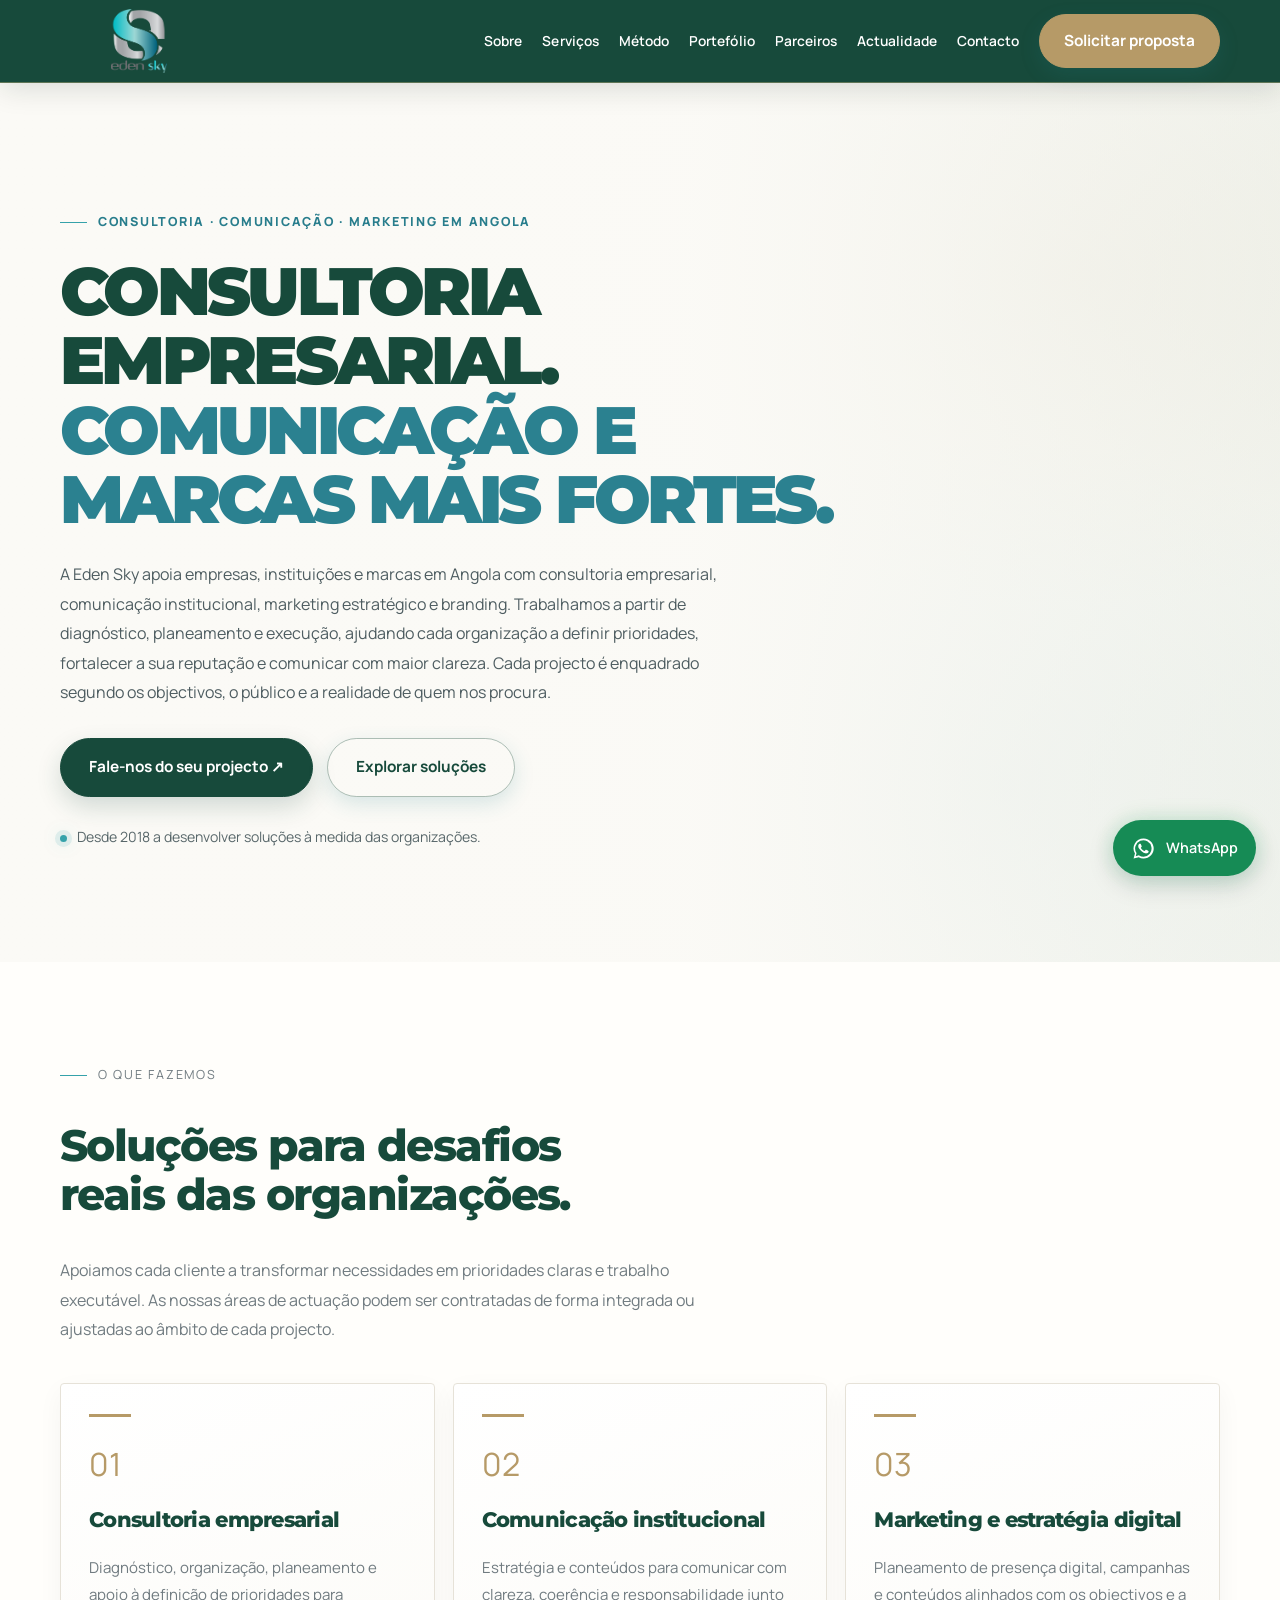
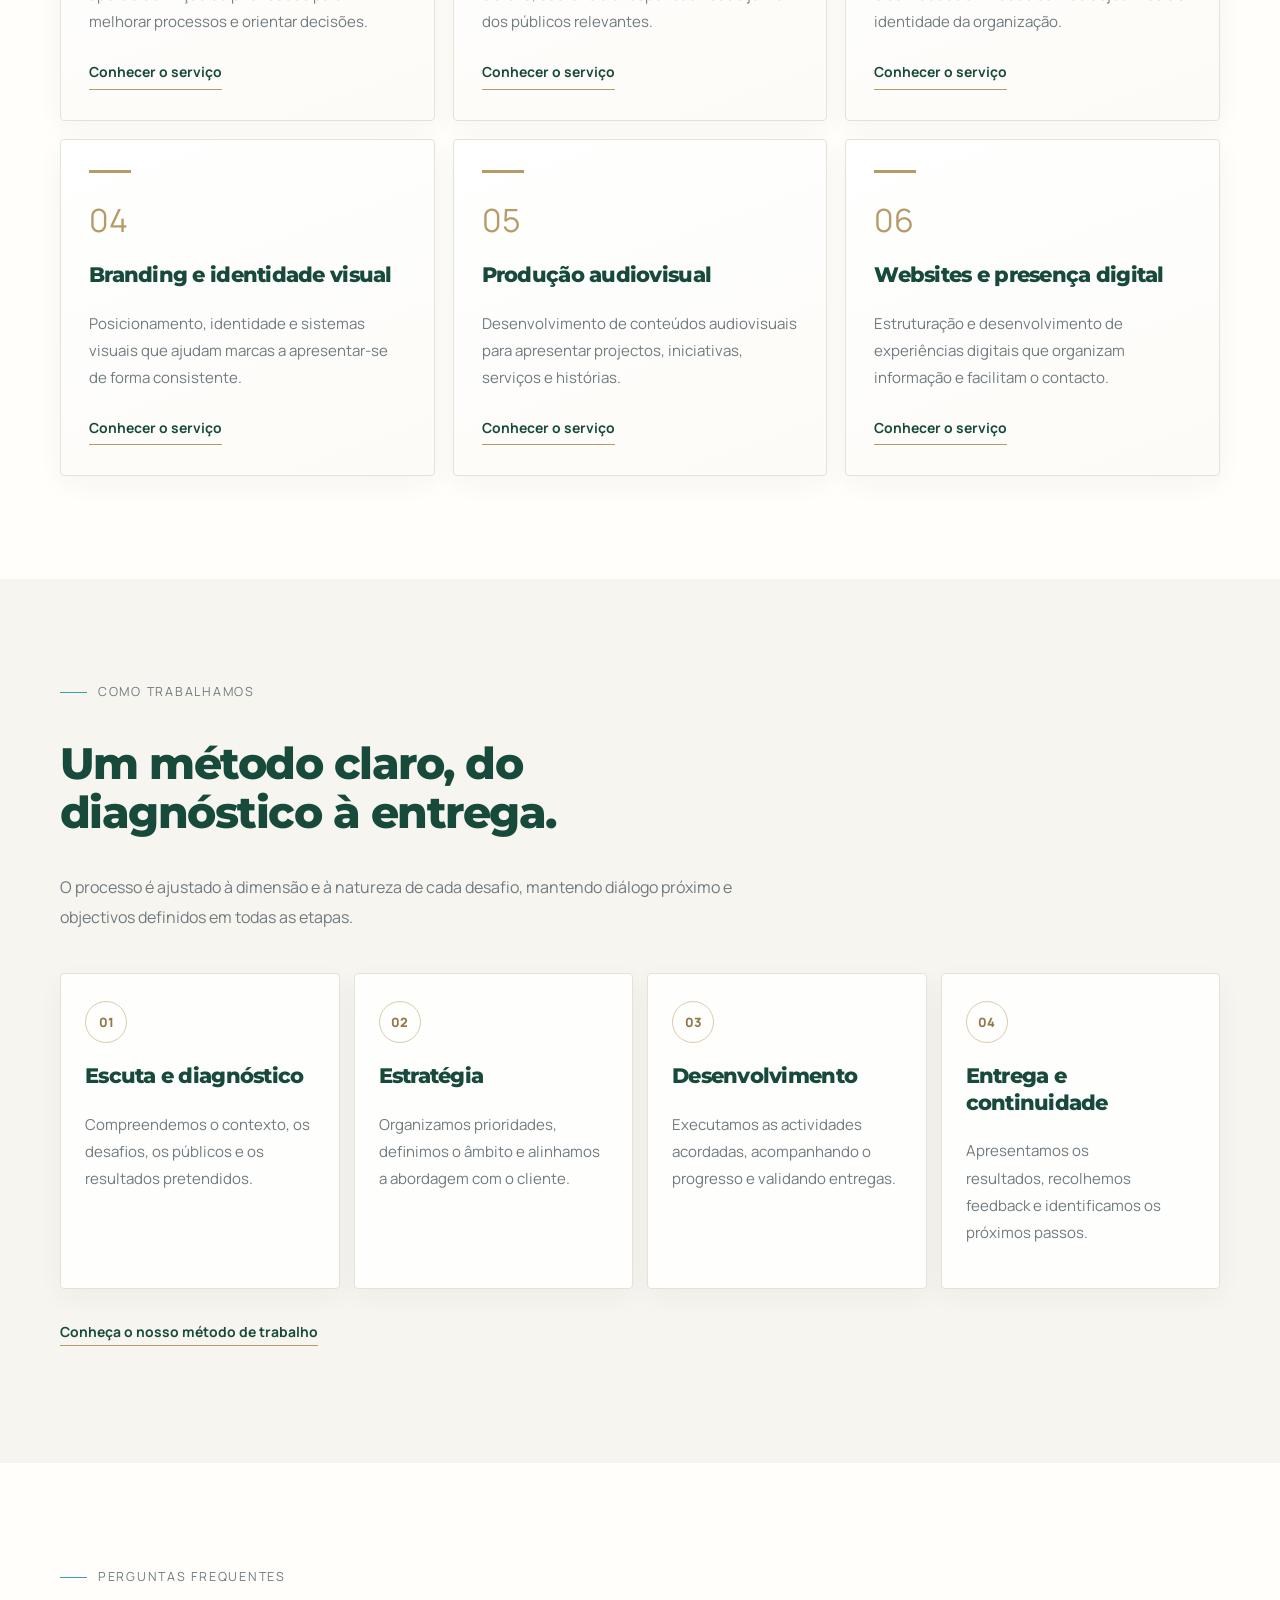
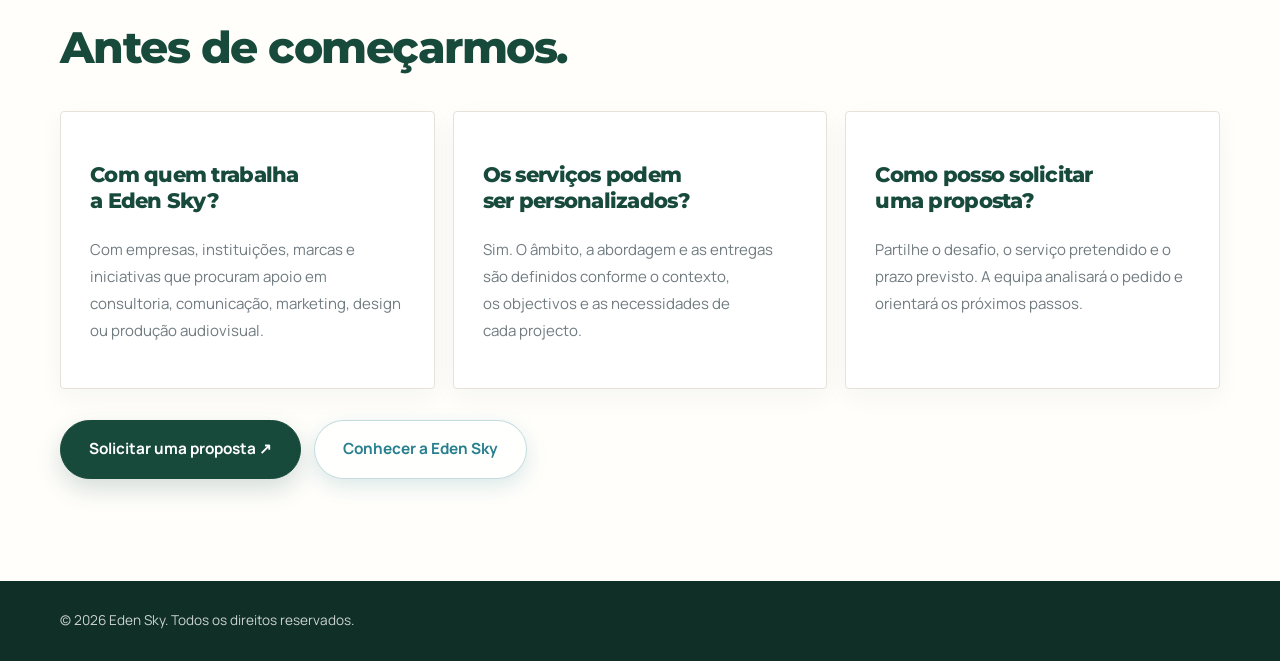
==== commit fecd2eb7: "Polish page metadata, navigation and accessibility" ====
--- a/index.html
+++ b/index.html
@@ -6,7 +6,7 @@
 <meta name="theme-color" content="#174A3B">
 <meta name="color-scheme" content="light">
 <meta name="robots" content="index,follow">
-<title>Consultoria Empresarial e Comunicação em Angola | Eden Sky</title>
+<title>Consultoria Empresarial e Comunicação em Angola | Eden Sky</title><meta property="og:type" content="website"><meta property="og:site_name" content="Eden Sky"><meta property="og:url" content="https://www.edensky.co.ao/"><meta property="og:image" content="https://www.edensky.co.ao/IMG_4649.png"><meta name="twitter:card" content="summary_large_image"><meta name="twitter:title" content="Consultoria Empresarial e Comunicação em Angola | Eden Sky"><meta name="twitter:image" content="https://www.edensky.co.ao/IMG_4649.png">
 <meta name="description" content="Consultoria empresarial, comunicação institucional, marketing e branding em Angola. A Eden Sky fortalece marcas com estratégia e soluções digitais.">
 <meta property="og:type" content="website">
 <meta property="og:locale" content="pt_AO">
@@ -17,7 +17,7 @@
 <meta property="og:title" content="Eden Sky | Consultoria Empresarial, Comunicação e Branding">
 <meta property="og:description" content="Consultoria empresarial, comunicação institucional, marketing e branding para empresas, instituições e marcas em Angola.">
 <meta name="twitter:card" content="summary_large_image">
-<link rel="preload" href="/assets/eden-sky-redesign.css" as="style"><link rel="stylesheet" href="/assets/eden-sky-redesign.css">
+<link rel="preload" href="/assets/eden-sky-redesign.css?v=20261116-1209" as="style"><link rel="stylesheet" href="/assets/eden-sky-redesign.css?v=20261116-1209">
 
 <script type="application/ld+json">
 {
@@ -120,15 +120,15 @@
 <link rel="preconnect" href="https://fonts.googleapis.com">
 <link rel="preconnect" href="https://fonts.gstatic.com" crossorigin>
 <link href="https://fonts.googleapis.com/css2?family=Manrope:wght@400;500;600;700;800&family=Montserrat:wght@600;700;800&display=swap" rel="stylesheet">
-<link rel="stylesheet" href="/assets/eden-sky-redesign.css">
-</head>
-<body>
+<link rel="stylesheet" href="/assets/eden-sky-redesign.css?v=20261116-1209">
+<link rel="stylesheet" href="/assets/eden-sky-accessibility.css?v=20261117-01"></head>
+<body><a class="skip-link" href="#main-content">Saltar para o conteúdo</a>
 <header class="site-header"><div class="wrap nav">
-<a class="brand" href="/" aria-label="Eden Sky — início"><img src="/IMG_4649.png" alt="Logótipo Eden Sky" width="304" height="120" decoding="async"></a>
+<a class="brand" href="/" aria-current="page" aria-label="Eden Sky — início"><img src="/IMG_4649.png" alt="Logótipo Eden Sky" width="304" height="120" decoding="async"></a>
 <button class="menu-toggle" type="button" aria-expanded="false" aria-controls="nav-links" aria-label="Abrir menu">☰</button>
 <nav class="nav-links" id="nav-links" aria-label="Navegação principal"><a href="/sobre/">Sobre</a><a href="/servicos/">Serviços</a><a href="/metodo/">Método</a><a href="/portfolio/">Portefólio</a><a href="/parceiros/">Parceiros</a><a href="/actualidade/">Actualidade</a><a href="/contacto/">Contacto</a><a class="btn" href="/contacto/#pedido">Solicitar proposta</a></nav>
 </div></header>
-<main id="inicio">
+<main id="main-content" id="inicio">
 <section class="hero hero-clean hero-home"><div class="wrap hero-grid"><div class="hero-copy-block">
 <p class="eyebrow">Consultoria · Comunicação · Marketing em Angola</p>
 <h1>CONSULTORIA EMPRESARIAL. <span>COMUNICAÇÃO E MARCAS MAIS FORTES.</span></h1>
@@ -174,4 +174,4 @@
 </a>
 
 <script src="/assets/js/cms-public.js" defer></script>
-<script src="/assets/eden-sky-interactions.js" defer></script></body></html>+<script src="/assets/eden-sky-interactions.js?v=20261116-1209" defer></script></body></html>
--- a/assets/eden-sky-redesign.css
+++ b/assets/eden-sky-redesign.css
@@ -756,3 +756,206 @@
 @media(prefers-reduced-motion:reduce){
   .back-to-top{transition:none}
 }
+
+@media(min-width:761px) and (max-width:900px){
+  .site-header .nav{height:76px;min-height:76px}
+  .site-header .menu-toggle{display:grid;place-items:center;flex:0 0 48px}
+  .site-header .nav-links{
+    display:none;position:fixed;top:76px;left:0;right:0;bottom:0;
+    z-index:1001;padding:14px 24px 32px;background:#fff;overflow-y:auto;
+    flex-direction:column;align-items:stretch;gap:0;
+    border-top:1px solid var(--eden-border,#E6E2D8);
+    box-shadow:0 18px 32px rgba(16,56,45,.16)
+  }
+  .site-header .nav-links.open{display:flex}
+  .site-header .nav-links a:not(.btn){
+    display:flex;align-items:center;min-height:52px;padding:12px 4px;
+    border-bottom:1px solid var(--eden-border,#E6E2D8);color:#174A3B;font-size:1rem
+  }
+  .site-header .nav-links .btn{width:100%;min-height:52px;margin-top:18px}
+}
+
+
+/* Portefólio audiovisual — alinhamento uniforme dos leitores */
+.portfolio-grid,
+.section .grid:has(>.video-card){
+  align-items:stretch;
+}
+.video-card{
+  display:flex;
+  flex-direction:column;
+  align-items:stretch;
+  min-width:0;
+  height:100%;
+  padding:24px;
+}
+.video-card .num{flex:0 0 auto}
+.video-card h3{
+  min-height:2.55em;
+  margin:0 0 12px;
+  line-height:1.28;
+}
+.video-card>p{
+  flex:1 1 auto;
+  margin:0 0 18px;
+  line-height:1.7;
+}
+.video-card .video-preview{
+  position:relative;
+  display:block;
+  flex:0 0 auto;
+  width:100%;
+  max-width:100%;
+  aspect-ratio:16 / 9;
+  height:auto;
+  min-height:0;
+  margin:0;
+  overflow:hidden;
+  background:#101714;
+  border:1px solid #D9DED8;
+  box-shadow:0 8px 22px rgba(16,56,45,.10);
+}
+.video-card .video-preview iframe{
+  position:absolute;
+  inset:0;
+  display:block;
+  width:100%!important;
+  height:100%!important;
+  min-width:0;
+  min-height:0;
+  margin:0;
+  padding:0;
+  border:0;
+  aspect-ratio:16 / 9;
+}
+@media(min-width:761px){
+  .section .grid:has(>.video-card){grid-template-columns:repeat(3,minmax(0,1fr));gap:20px}
+}
+@media(min-width:521px) and (max-width:950px){
+  .section .grid:has(>.video-card){grid-template-columns:repeat(2,minmax(0,1fr));gap:18px}
+}
+@media(max-width:760px){
+  .video-card{padding:22px}
+  .video-card h3{min-height:0}
+  .video-card>p{flex:0 0 auto}
+  .video-card .video-preview{margin-top:2px}
+}
+@media(max-width:520px){
+  .section .grid:has(>.video-card){grid-template-columns:minmax(0,1fr);gap:16px}
+  .video-card{padding:20px}
+}
+
+
+/* Parceiros — composição final equilibrada em todos os ecrãs */
+.partners-section .partners-grid{
+  display:flex!important;
+  flex-flow:row wrap;
+  justify-content:center;
+  align-items:stretch;
+  gap:18px;
+}
+.partners-section .partner{
+  flex:0 1 calc((100% - 54px)/4);
+  width:calc((100% - 54px)/4);
+  max-width:calc((100% - 54px)/4);
+  min-height:236px;
+  height:auto;
+  padding:22px 18px 20px;
+  justify-content:flex-start;
+  gap:12px;
+  border-radius:5px;
+  overflow-wrap:anywhere;
+}
+.partners-section .partner-logo{
+  flex:0 0 126px;
+  width:100%;
+  height:126px;
+  min-height:126px;
+  padding:10px;
+  display:flex;
+  align-items:center;
+  justify-content:center;
+}
+.partners-section .partner-logo img{
+  display:block;
+  width:auto;
+  height:auto;
+  max-width:100%;
+  max-height:106px;
+  object-fit:contain;
+  object-position:center;
+}
+.partners-section .partner>span:last-child{width:100%;margin-top:auto}
+.partners-section .partner-name{
+  display:block;
+  font-size:.78rem;
+  line-height:1.45;
+  letter-spacing:.035em;
+  overflow-wrap:anywhere;
+}
+.partners-section .partner-subtitle{
+  display:block;
+  max-width:30ch;
+  margin:6px auto 0;
+  font-size:.76rem;
+  line-height:1.5;
+}
+.partners-section .partner-wordmark,
+.partners-section .partner-mark{
+  max-width:100%;
+  overflow-wrap:anywhere;
+  text-align:center;
+}
+.partners-section .partner:focus-visible{
+  outline:3px solid var(--eden-gold,#B69A67);
+  outline-offset:4px;
+}
+@media(max-width:1000px){
+  .partners-section .partners-grid{gap:15px}
+  .partners-section .partner{
+    flex-basis:calc((100% - 30px)/3);
+    width:calc((100% - 30px)/3);
+    max-width:calc((100% - 30px)/3);
+  }
+}
+@media(max-width:700px){
+  .partners-section .partners-grid{gap:12px}
+  .partners-section .partner{
+    flex-basis:calc((100% - 12px)/2);
+    width:calc((100% - 12px)/2);
+    max-width:calc((100% - 12px)/2);
+    min-height:205px;
+    padding:16px 12px 17px;
+    gap:9px;
+  }
+  .partners-section .partner-logo{
+    flex-basis:108px;
+    height:108px;
+    min-height:108px;
+    padding:8px;
+  }
+  .partners-section .partner-logo img{max-height:92px}
+  .partners-section .partner-name{font-size:.7rem;line-height:1.4}
+  .partners-section .partner-subtitle{font-size:.69rem;line-height:1.45}
+}
+@media(max-width:380px){
+  .partners-section .partner{
+    flex-basis:100%;
+    width:100%;
+    max-width:360px;
+    min-height:180px;
+    flex-direction:row;
+    align-items:center;
+    justify-content:flex-start;
+    text-align:left;
+    gap:14px;
+  }
+  .partners-section .partner-logo{
+    flex:0 0 104px;
+    width:104px;
+    height:104px;
+    min-height:104px;
+  }
+  .partners-section .partner>span:last-child{width:auto;margin:0}
+  .partners-section .partner-subtitle{margin-left:0}
+}
--- a/assets/eden-sky-redesign.css
+++ b/assets/eden-sky-redesign.css
@@ -756,3 +756,206 @@
 @media(prefers-reduced-motion:reduce){
   .back-to-top{transition:none}
 }
+
+@media(min-width:761px) and (max-width:900px){
+  .site-header .nav{height:76px;min-height:76px}
+  .site-header .menu-toggle{display:grid;place-items:center;flex:0 0 48px}
+  .site-header .nav-links{
+    display:none;position:fixed;top:76px;left:0;right:0;bottom:0;
+    z-index:1001;padding:14px 24px 32px;background:#fff;overflow-y:auto;
+    flex-direction:column;align-items:stretch;gap:0;
+    border-top:1px solid var(--eden-border,#E6E2D8);
+    box-shadow:0 18px 32px rgba(16,56,45,.16)
+  }
+  .site-header .nav-links.open{display:flex}
+  .site-header .nav-links a:not(.btn){
+    display:flex;align-items:center;min-height:52px;padding:12px 4px;
+    border-bottom:1px solid var(--eden-border,#E6E2D8);color:#174A3B;font-size:1rem
+  }
+  .site-header .nav-links .btn{width:100%;min-height:52px;margin-top:18px}
+}
+
+
+/* Portefólio audiovisual — alinhamento uniforme dos leitores */
+.portfolio-grid,
+.section .grid:has(>.video-card){
+  align-items:stretch;
+}
+.video-card{
+  display:flex;
+  flex-direction:column;
+  align-items:stretch;
+  min-width:0;
+  height:100%;
+  padding:24px;
+}
+.video-card .num{flex:0 0 auto}
+.video-card h3{
+  min-height:2.55em;
+  margin:0 0 12px;
+  line-height:1.28;
+}
+.video-card>p{
+  flex:1 1 auto;
+  margin:0 0 18px;
+  line-height:1.7;
+}
+.video-card .video-preview{
+  position:relative;
+  display:block;
+  flex:0 0 auto;
+  width:100%;
+  max-width:100%;
+  aspect-ratio:16 / 9;
+  height:auto;
+  min-height:0;
+  margin:0;
+  overflow:hidden;
+  background:#101714;
+  border:1px solid #D9DED8;
+  box-shadow:0 8px 22px rgba(16,56,45,.10);
+}
+.video-card .video-preview iframe{
+  position:absolute;
+  inset:0;
+  display:block;
+  width:100%!important;
+  height:100%!important;
+  min-width:0;
+  min-height:0;
+  margin:0;
+  padding:0;
+  border:0;
+  aspect-ratio:16 / 9;
+}
+@media(min-width:761px){
+  .section .grid:has(>.video-card){grid-template-columns:repeat(3,minmax(0,1fr));gap:20px}
+}
+@media(min-width:521px) and (max-width:950px){
+  .section .grid:has(>.video-card){grid-template-columns:repeat(2,minmax(0,1fr));gap:18px}
+}
+@media(max-width:760px){
+  .video-card{padding:22px}
+  .video-card h3{min-height:0}
+  .video-card>p{flex:0 0 auto}
+  .video-card .video-preview{margin-top:2px}
+}
+@media(max-width:520px){
+  .section .grid:has(>.video-card){grid-template-columns:minmax(0,1fr);gap:16px}
+  .video-card{padding:20px}
+}
+
+
+/* Parceiros — composição final equilibrada em todos os ecrãs */
+.partners-section .partners-grid{
+  display:flex!important;
+  flex-flow:row wrap;
+  justify-content:center;
+  align-items:stretch;
+  gap:18px;
+}
+.partners-section .partner{
+  flex:0 1 calc((100% - 54px)/4);
+  width:calc((100% - 54px)/4);
+  max-width:calc((100% - 54px)/4);
+  min-height:236px;
+  height:auto;
+  padding:22px 18px 20px;
+  justify-content:flex-start;
+  gap:12px;
+  border-radius:5px;
+  overflow-wrap:anywhere;
+}
+.partners-section .partner-logo{
+  flex:0 0 126px;
+  width:100%;
+  height:126px;
+  min-height:126px;
+  padding:10px;
+  display:flex;
+  align-items:center;
+  justify-content:center;
+}
+.partners-section .partner-logo img{
+  display:block;
+  width:auto;
+  height:auto;
+  max-width:100%;
+  max-height:106px;
+  object-fit:contain;
+  object-position:center;
+}
+.partners-section .partner>span:last-child{width:100%;margin-top:auto}
+.partners-section .partner-name{
+  display:block;
+  font-size:.78rem;
+  line-height:1.45;
+  letter-spacing:.035em;
+  overflow-wrap:anywhere;
+}
+.partners-section .partner-subtitle{
+  display:block;
+  max-width:30ch;
+  margin:6px auto 0;
+  font-size:.76rem;
+  line-height:1.5;
+}
+.partners-section .partner-wordmark,
+.partners-section .partner-mark{
+  max-width:100%;
+  overflow-wrap:anywhere;
+  text-align:center;
+}
+.partners-section .partner:focus-visible{
+  outline:3px solid var(--eden-gold,#B69A67);
+  outline-offset:4px;
+}
+@media(max-width:1000px){
+  .partners-section .partners-grid{gap:15px}
+  .partners-section .partner{
+    flex-basis:calc((100% - 30px)/3);
+    width:calc((100% - 30px)/3);
+    max-width:calc((100% - 30px)/3);
+  }
+}
+@media(max-width:700px){
+  .partners-section .partners-grid{gap:12px}
+  .partners-section .partner{
+    flex-basis:calc((100% - 12px)/2);
+    width:calc((100% - 12px)/2);
+    max-width:calc((100% - 12px)/2);
+    min-height:205px;
+    padding:16px 12px 17px;
+    gap:9px;
+  }
+  .partners-section .partner-logo{
+    flex-basis:108px;
+    height:108px;
+    min-height:108px;
+    padding:8px;
+  }
+  .partners-section .partner-logo img{max-height:92px}
+  .partners-section .partner-name{font-size:.7rem;line-height:1.4}
+  .partners-section .partner-subtitle{font-size:.69rem;line-height:1.45}
+}
+@media(max-width:380px){
+  .partners-section .partner{
+    flex-basis:100%;
+    width:100%;
+    max-width:360px;
+    min-height:180px;
+    flex-direction:row;
+    align-items:center;
+    justify-content:flex-start;
+    text-align:left;
+    gap:14px;
+  }
+  .partners-section .partner-logo{
+    flex:0 0 104px;
+    width:104px;
+    height:104px;
+    min-height:104px;
+  }
+  .partners-section .partner>span:last-child{width:auto;margin:0}
+  .partners-section .partner-subtitle{margin-left:0}
+}
--- a/assets/eden-sky-redesign.css
+++ b/assets/eden-sky-redesign.css
@@ -756,3 +756,206 @@
 @media(prefers-reduced-motion:reduce){
   .back-to-top{transition:none}
 }
+
+@media(min-width:761px) and (max-width:900px){
+  .site-header .nav{height:76px;min-height:76px}
+  .site-header .menu-toggle{display:grid;place-items:center;flex:0 0 48px}
+  .site-header .nav-links{
+    display:none;position:fixed;top:76px;left:0;right:0;bottom:0;
+    z-index:1001;padding:14px 24px 32px;background:#fff;overflow-y:auto;
+    flex-direction:column;align-items:stretch;gap:0;
+    border-top:1px solid var(--eden-border,#E6E2D8);
+    box-shadow:0 18px 32px rgba(16,56,45,.16)
+  }
+  .site-header .nav-links.open{display:flex}
+  .site-header .nav-links a:not(.btn){
+    display:flex;align-items:center;min-height:52px;padding:12px 4px;
+    border-bottom:1px solid var(--eden-border,#E6E2D8);color:#174A3B;font-size:1rem
+  }
+  .site-header .nav-links .btn{width:100%;min-height:52px;margin-top:18px}
+}
+
+
+/* Portefólio audiovisual — alinhamento uniforme dos leitores */
+.portfolio-grid,
+.section .grid:has(>.video-card){
+  align-items:stretch;
+}
+.video-card{
+  display:flex;
+  flex-direction:column;
+  align-items:stretch;
+  min-width:0;
+  height:100%;
+  padding:24px;
+}
+.video-card .num{flex:0 0 auto}
+.video-card h3{
+  min-height:2.55em;
+  margin:0 0 12px;
+  line-height:1.28;
+}
+.video-card>p{
+  flex:1 1 auto;
+  margin:0 0 18px;
+  line-height:1.7;
+}
+.video-card .video-preview{
+  position:relative;
+  display:block;
+  flex:0 0 auto;
+  width:100%;
+  max-width:100%;
+  aspect-ratio:16 / 9;
+  height:auto;
+  min-height:0;
+  margin:0;
+  overflow:hidden;
+  background:#101714;
+  border:1px solid #D9DED8;
+  box-shadow:0 8px 22px rgba(16,56,45,.10);
+}
+.video-card .video-preview iframe{
+  position:absolute;
+  inset:0;
+  display:block;
+  width:100%!important;
+  height:100%!important;
+  min-width:0;
+  min-height:0;
+  margin:0;
+  padding:0;
+  border:0;
+  aspect-ratio:16 / 9;
+}
+@media(min-width:761px){
+  .section .grid:has(>.video-card){grid-template-columns:repeat(3,minmax(0,1fr));gap:20px}
+}
+@media(min-width:521px) and (max-width:950px){
+  .section .grid:has(>.video-card){grid-template-columns:repeat(2,minmax(0,1fr));gap:18px}
+}
+@media(max-width:760px){
+  .video-card{padding:22px}
+  .video-card h3{min-height:0}
+  .video-card>p{flex:0 0 auto}
+  .video-card .video-preview{margin-top:2px}
+}
+@media(max-width:520px){
+  .section .grid:has(>.video-card){grid-template-columns:minmax(0,1fr);gap:16px}
+  .video-card{padding:20px}
+}
+
+
+/* Parceiros — composição final equilibrada em todos os ecrãs */
+.partners-section .partners-grid{
+  display:flex!important;
+  flex-flow:row wrap;
+  justify-content:center;
+  align-items:stretch;
+  gap:18px;
+}
+.partners-section .partner{
+  flex:0 1 calc((100% - 54px)/4);
+  width:calc((100% - 54px)/4);
+  max-width:calc((100% - 54px)/4);
+  min-height:236px;
+  height:auto;
+  padding:22px 18px 20px;
+  justify-content:flex-start;
+  gap:12px;
+  border-radius:5px;
+  overflow-wrap:anywhere;
+}
+.partners-section .partner-logo{
+  flex:0 0 126px;
+  width:100%;
+  height:126px;
+  min-height:126px;
+  padding:10px;
+  display:flex;
+  align-items:center;
+  justify-content:center;
+}
+.partners-section .partner-logo img{
+  display:block;
+  width:auto;
+  height:auto;
+  max-width:100%;
+  max-height:106px;
+  object-fit:contain;
+  object-position:center;
+}
+.partners-section .partner>span:last-child{width:100%;margin-top:auto}
+.partners-section .partner-name{
+  display:block;
+  font-size:.78rem;
+  line-height:1.45;
+  letter-spacing:.035em;
+  overflow-wrap:anywhere;
+}
+.partners-section .partner-subtitle{
+  display:block;
+  max-width:30ch;
+  margin:6px auto 0;
+  font-size:.76rem;
+  line-height:1.5;
+}
+.partners-section .partner-wordmark,
+.partners-section .partner-mark{
+  max-width:100%;
+  overflow-wrap:anywhere;
+  text-align:center;
+}
+.partners-section .partner:focus-visible{
+  outline:3px solid var(--eden-gold,#B69A67);
+  outline-offset:4px;
+}
+@media(max-width:1000px){
+  .partners-section .partners-grid{gap:15px}
+  .partners-section .partner{
+    flex-basis:calc((100% - 30px)/3);
+    width:calc((100% - 30px)/3);
+    max-width:calc((100% - 30px)/3);
+  }
+}
+@media(max-width:700px){
+  .partners-section .partners-grid{gap:12px}
+  .partners-section .partner{
+    flex-basis:calc((100% - 12px)/2);
+    width:calc((100% - 12px)/2);
+    max-width:calc((100% - 12px)/2);
+    min-height:205px;
+    padding:16px 12px 17px;
+    gap:9px;
+  }
+  .partners-section .partner-logo{
+    flex-basis:108px;
+    height:108px;
+    min-height:108px;
+    padding:8px;
+  }
+  .partners-section .partner-logo img{max-height:92px}
+  .partners-section .partner-name{font-size:.7rem;line-height:1.4}
+  .partners-section .partner-subtitle{font-size:.69rem;line-height:1.45}
+}
+@media(max-width:380px){
+  .partners-section .partner{
+    flex-basis:100%;
+    width:100%;
+    max-width:360px;
+    min-height:180px;
+    flex-direction:row;
+    align-items:center;
+    justify-content:flex-start;
+    text-align:left;
+    gap:14px;
+  }
+  .partners-section .partner-logo{
+    flex:0 0 104px;
+    width:104px;
+    height:104px;
+    min-height:104px;
+  }
+  .partners-section .partner>span:last-child{width:auto;margin:0}
+  .partners-section .partner-subtitle{margin-left:0}
+}
--- a/assets/eden-sky-accessibility.css
+++ b/assets/eden-sky-accessibility.css
@@ -0,0 +1,54 @@
+/* Eden Sky — acabamento global e acessibilidade | 17-11-2026 */
+:root{
+  --eden-focus:#B69A67;
+  --eden-deep:#10382D;
+  --eden-paper:#FFFEFB;
+}
+html{scroll-behavior:smooth;scroll-padding-top:96px}
+body{color:#25323A;background:var(--eden-paper);text-rendering:optimizeLegibility}
+.skip-link{
+  position:fixed;z-index:2000;top:12px;left:12px;
+  transform:translateY(-160%);padding:12px 18px;
+  background:#10382D;color:#fff;border:2px solid #B69A67;
+  font:700 14px/1.2 Manrope,Arial,sans-serif;text-decoration:none;
+}
+.skip-link:focus{transform:translateY(0)}
+.site-header .nav-links a[aria-current="page"]:not(.btn){
+  color:#8A7043;font-weight:800;
+  text-decoration:underline;text-decoration-color:#B69A67;
+  text-decoration-thickness:2px;text-underline-offset:7px;
+}
+.site-header .brand[aria-current="page"]{pointer-events:none}
+h1,h2,h3,h4{ text-wrap:balance }
+p,li{ text-wrap:pretty }
+img{max-width:100%}
+a,button{ -webkit-tap-highlight-color:transparent }
+a:focus-visible,button:focus-visible,input:focus-visible,
+select:focus-visible,textarea:focus-visible{
+  outline:3px solid var(--eden-focus)!important;
+  outline-offset:4px!important;
+}
+.btn{transition:transform .18s ease,background-color .18s ease,border-color .18s ease}
+.btn:active{transform:translateY(1px)}
+.partner,.service,.card,.step,.work-card,.partner-card{
+  transition:transform .22s ease,border-color .22s ease,box-shadow .22s ease;
+}
+@media(hover:hover){
+  .partner:hover,.service:hover,.card:hover,.step:hover,.work-card:hover,.partner-card:hover{
+    transform:translateY(-3px);
+  }
+}
+@media(max-width:760px){
+  html{scroll-padding-top:82px}
+  .skip-link{top:8px;left:8px}
+  body{font-size:16px}
+}
+@media(prefers-reduced-motion:reduce){
+  html{scroll-behavior:auto}
+  *,*:before,*:after{
+    scroll-behavior:auto!important;
+    animation-duration:.01ms!important;
+    animation-iteration-count:1!important;
+    transition-duration:.01ms!important;
+  }
+}
